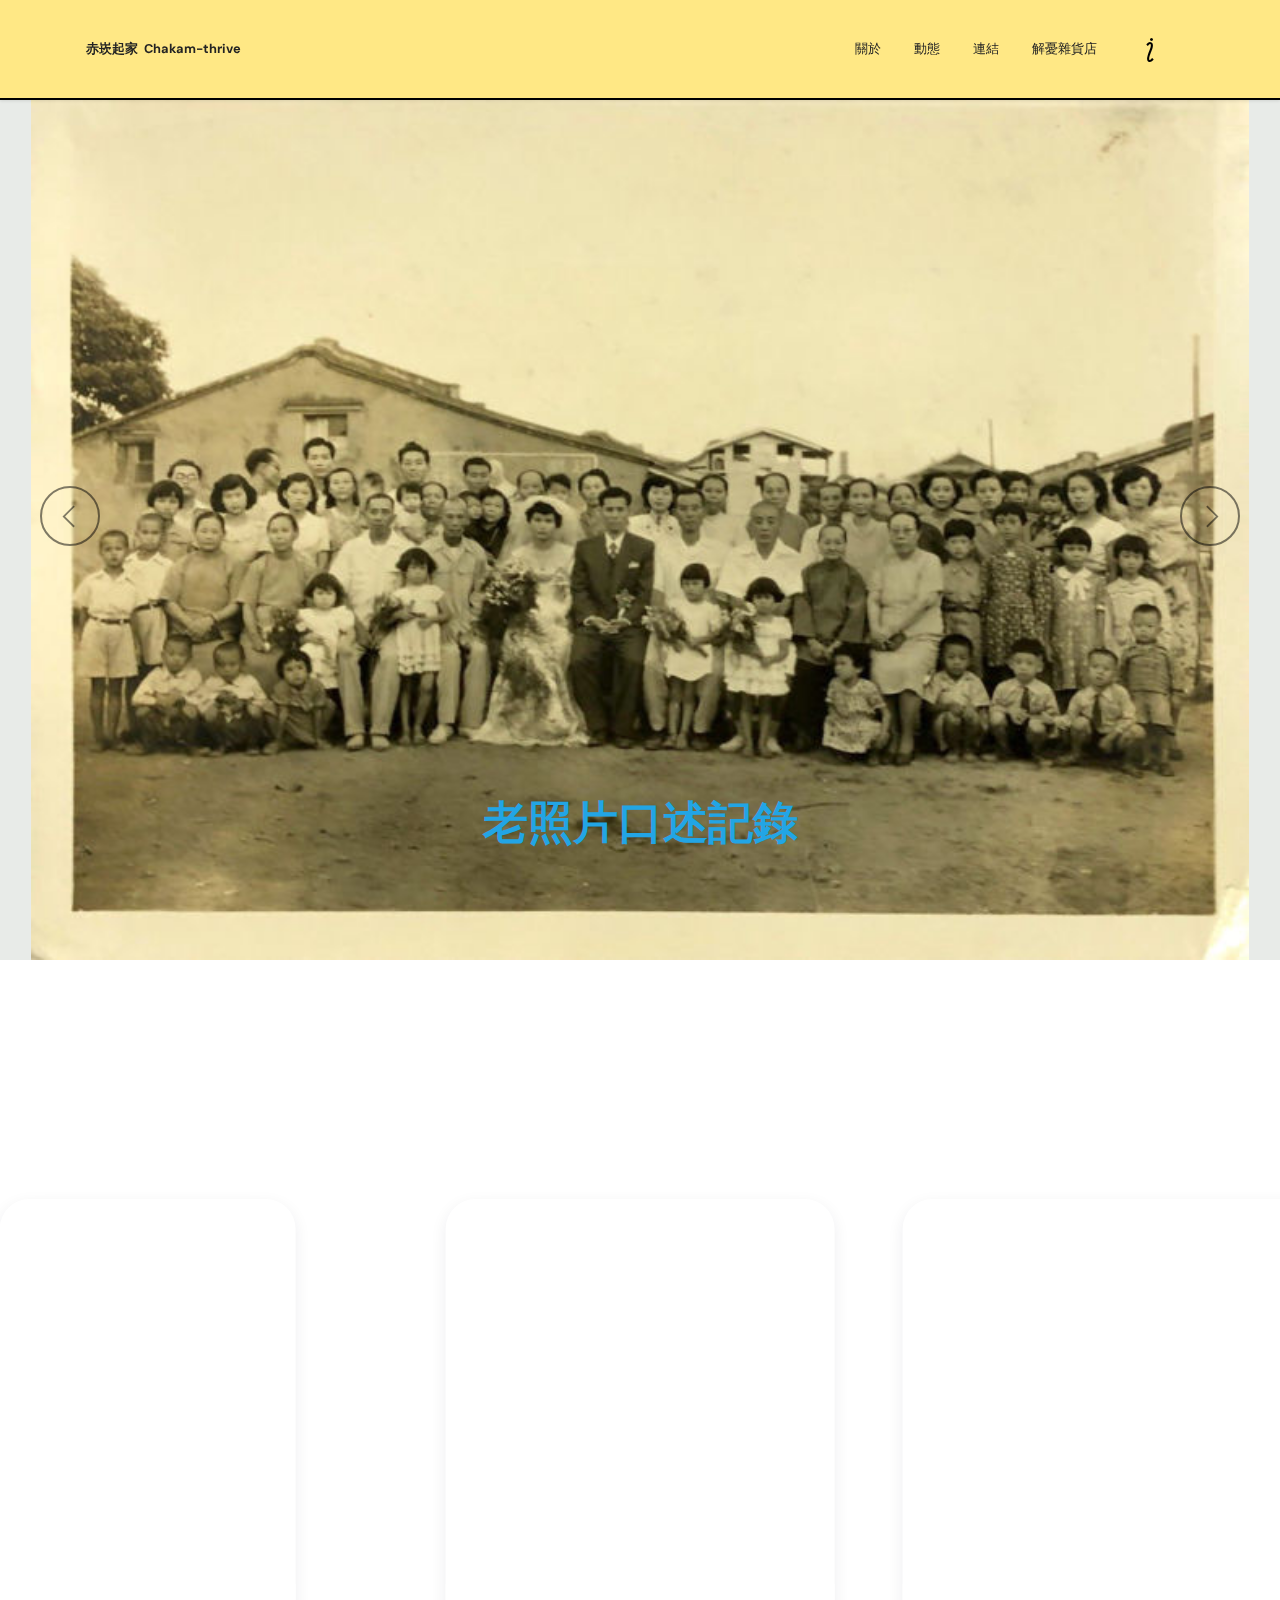
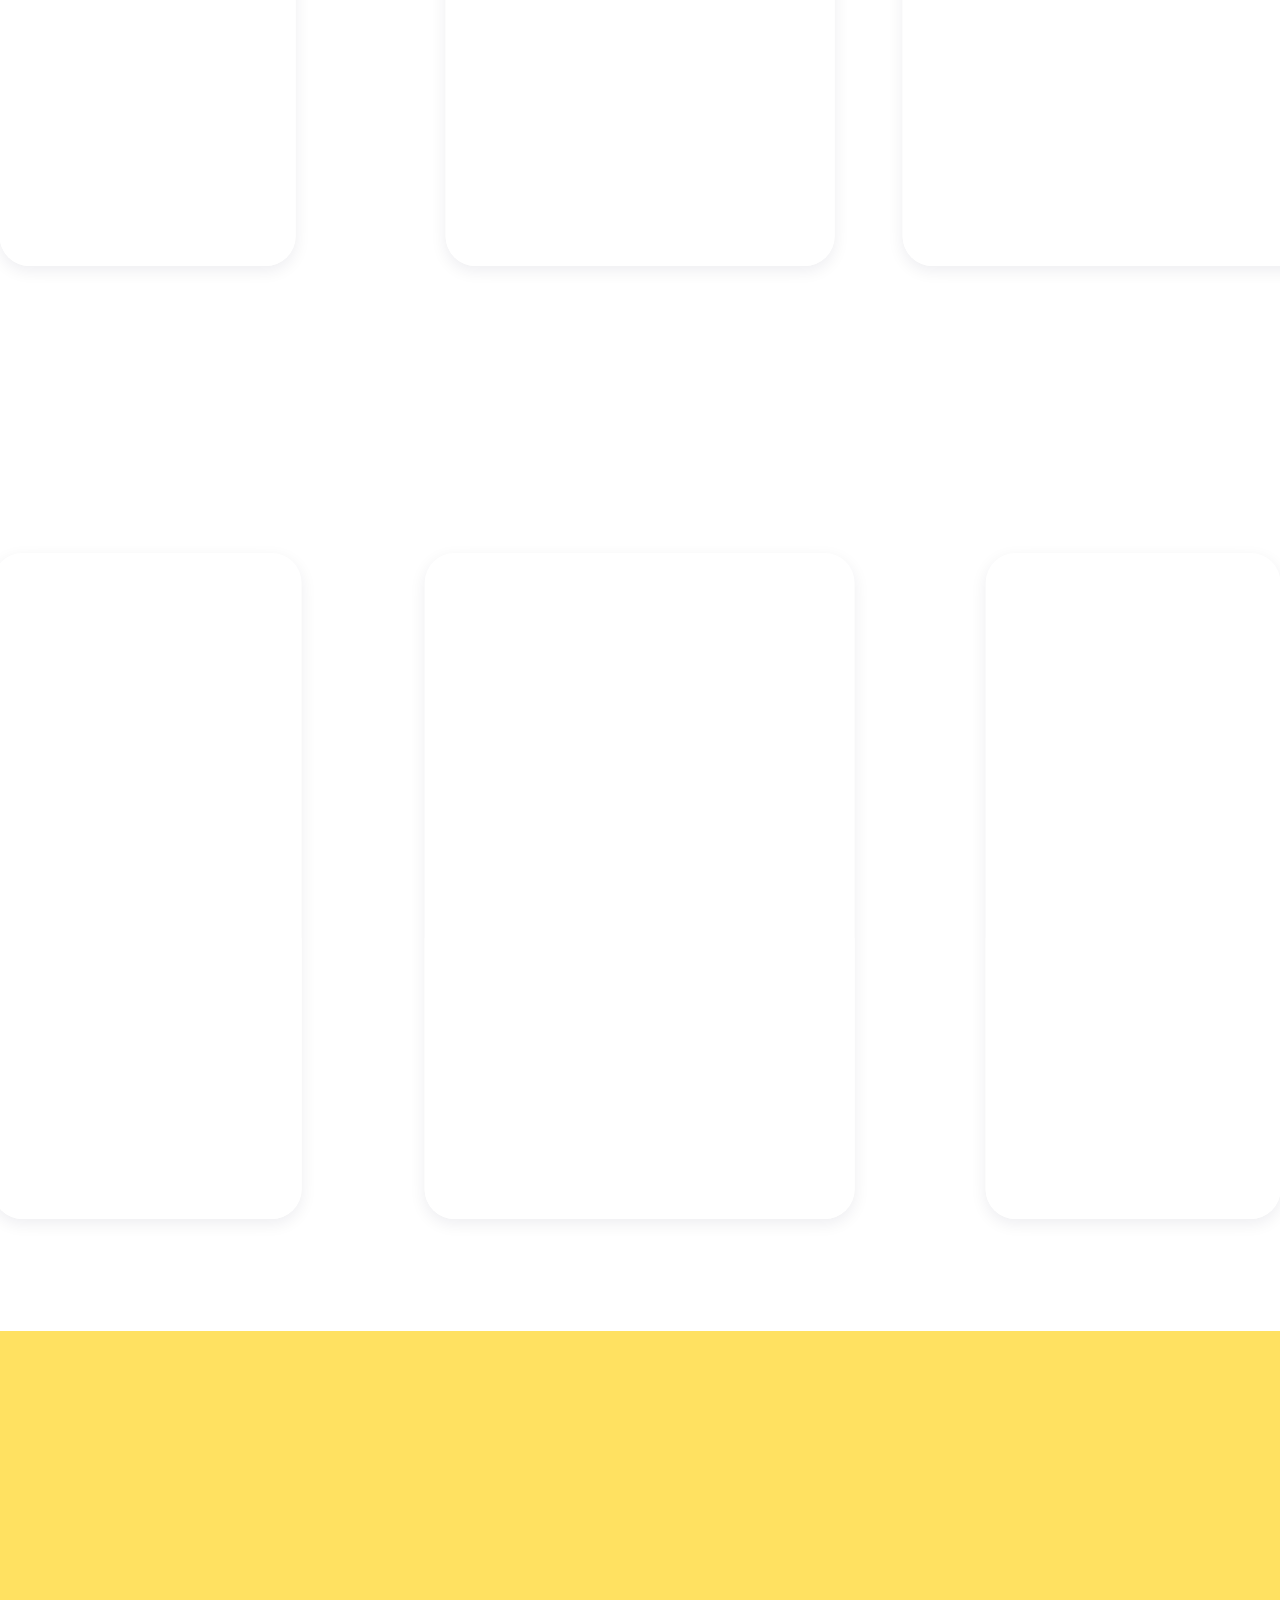
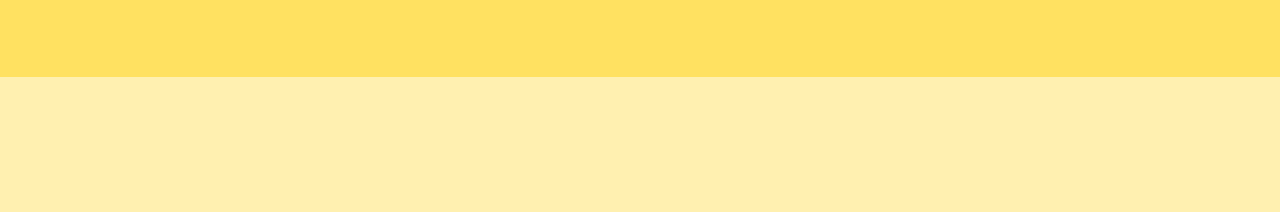
==== index.html @ 0e4a7185 "create github pages" ====
<!DOCTYPE html>
<html  >
<head>
  
  <meta charset="UTF-8">
  <meta http-equiv="X-UA-Compatible" content="IE=edge">
  
  <meta name="viewport" content="width=device-width, initial-scale=1, minimum-scale=1">
  <link rel="shortcut icon" href="assets/images/noun-old-house-3108223.svg" type="image/x-icon">
  <meta name="description" content="">
  
  
  <title>赤崁起家</title>
  <link rel="stylesheet" href="assets/web/assets/mobirise-icons2/mobirise2.css">
  <link rel="stylesheet" href="assets/bootstrap/css/bootstrap.min.css">
  <link rel="stylesheet" href="assets/bootstrap/css/bootstrap-grid.min.css">
  <link rel="stylesheet" href="assets/bootstrap/css/bootstrap-reboot.min.css">
  <link rel="stylesheet" href="assets/animatecss/animate.css">
  <link rel="stylesheet" href="assets/dropdown/css/style.css">
  <link rel="stylesheet" href="assets/socicon/css/styles.css">
  <link rel="stylesheet" href="assets/theme/css/style.css">
  <link rel="preload" href="https://fonts.googleapis.com/css?family=DM+Sans:400,400i,500,500i,700,700i&display=swap" as="style" onload="this.onload=null;this.rel='stylesheet'">
  <noscript><link rel="stylesheet" href="https://fonts.googleapis.com/css?family=DM+Sans:400,400i,500,500i,700,700i&display=swap"></noscript>
  <link rel="preload" as="style" href="assets/mobirise/css/mbr-additional.css"><link rel="stylesheet" href="assets/mobirise/css/mbr-additional.css" type="text/css">
  
  
  
  

</head>
<body>
  
  <section data-bs-version="5.1" class="menu menu1 cid-sLNDtG42fq" once="menu" id="menu01-1">
    
    <nav class="navbar navbar-dropdown navbar-fixed-top navbar-expand-lg">
        <div class="container">
            <div class="navbar-brand">
                
                <span class="navbar-caption-wrap"><a class="navbar-caption text-black display-4" href="#">赤崁起家&nbsp; Chakam-thrive</a></span>
            </div>
            <button class="navbar-toggler" type="button" data-toggle="collapse" data-bs-toggle="collapse" data-target="#navbarSupportedContent" data-bs-target="#navbarSupportedContent" aria-controls="navbarNavAltMarkup" aria-expanded="false" aria-label="Toggle navigation">
                <div class="hamburger">
                    <span></span>
                    <span></span>
                    <span></span>
                    <span></span>
                </div>
            </button>
            <div class="collapse navbar-collapse" id="navbarSupportedContent">
                <ul class="navbar-nav nav-dropdown nav-right" data-app-modern-menu="true"><li class="nav-item"><a class="nav-link link text-black show display-4" href="#" data-bs-toggle="dropdown" data-bs-auto-close="outside" aria-expanded="false">關於</a></li>
                    <li class="nav-item"><a class="nav-link link text-black show text-primary display-4" href="index.html#slider1-1q" data-bs-auto-close="outside" aria-expanded="false">動態</a>
                    </li>
                    
                    <li class="nav-item"><a class="nav-link link text-black display-4" href="#">連結</a>
                    </li><li class="nav-item"><a class="nav-link link text-black display-4" href="#">解憂雜貨店</a></li></ul>
                <div class="icons-menu">
                    <a class="iconfont-wrapper" href="index.html#bottom">
                        <span class="p-2 mbr-iconfont mobi-mbri-italic mobi-mbri"></span>
                    </a>
                    
                    
                    
                </div>
                
            </div>
        </div>
    </nav>
</section>

<section data-bs-version="5.1" class="slider1 cid-sVlZi1WHoL mbr-fullscreen" id="slider1-1i">
    
    <div class="carousel slide carousel-fade" id="sVmudXl2ME" data-interval="10000" data-bs-interval="10000">
        <ol class="carousel-indicators">
            <li data-slide-to="0" data-bs-slide-to="0" class="active" data-target="#sVmudXl2ME" data-bs-target="#sVmudXl2ME"></li>
            <li data-slide-to="1" data-bs-slide-to="1" data-target="#sVmudXl2ME" data-bs-target="#sVmudXl2ME"></li>
            <li data-slide-to="2" data-bs-slide-to="2" data-target="#sVmudXl2ME" data-bs-target="#sVmudXl2ME"></li>
        </ol>
        <div class="carousel-inner">
            <div class="carousel-item slider-image item active">
                <div class="item-wrapper">
                    <img class="d-block w-100" src="assets/images/e-19-750x554.jpg">
                    
                    <div class="carousel-caption">
                        <h5 class="mbr-section-subtitle mbr-fonts-style display-5"><strong>老照片口述記錄</strong></h5>
                        <p class="mbr-section-text mbr-fonts-style display-4">豐盛的老照片，記錄家族的故事</p>
                    </div>
                </div>
            </div>
            
            <div class="carousel-item slider-image item">
                <div class="item-wrapper">
                    <img class="d-block w-100" src="assets/images/s-80658436-751x499.jpg" data-slide-to="1" data-bs-slide-to="1">
                    
                    <div class="carousel-caption">
                        <h5 class="mbr-section-subtitle mbr-fonts-style display-5">
                            <strong>牆的時空漫遊</strong>
                        </h5>
                        <p class="mbr-section-text mbr-fonts-style display-4">復古、復舊的靈魂在六、七〇年代的時空背景啟動...</p>
                    </div>
                </div>
            </div><div class="carousel-item slider-image item">
                <div class="item-wrapper">
                    <img class="d-block w-100" src="assets/images/271545495-326596469472204-6112932848762254755-n-750x750.jpeg" data-slide-to="2" data-bs-slide-to="2">
                    
                    <div class="carousel-caption">
                        <h5 class="mbr-section-subtitle mbr-fonts-style display-5"><strong>島入冰店</strong></h5>
                        <p class="mbr-section-text mbr-fonts-style display-4">赤崁樓前身為荷蘭人建造的普羅民遮城，此款冰品選用荷蘭人引進台灣的水果物種：蕃茄、芭樂、金桔，加上自製梅子蒟蒻及蜜餞，集結成一道酸甜清爽，消暑開胃的聖品！</p>
                    </div>
                </div>
            </div>
        </div>
        <a class="carousel-control carousel-control-prev" role="button" data-slide="prev" data-bs-slide="prev" href="#sVmudXl2ME">
            <span class="mobi-mbri mobi-mbri-arrow-prev" aria-hidden="true"></span>
            <span class="sr-only visually-hidden">Previous</span>
        </a>
        <a class="carousel-control carousel-control-next" role="button" data-slide="next" data-bs-slide="next" href="#sVmudXl2ME">
            <span class="mobi-mbri mobi-mbri-arrow-next" aria-hidden="true"></span>
            <span class="sr-only visually-hidden">Next</span>
        </a>
    </div>
</section>

<section data-bs-version="5.1" class="slider1 mbr-embla cid-sVmeALwZzR" id="slider1-1q">
    

    

    <div class="container-fluid">
        <div class="row title-block">
            <div class="col-12">
                <h4 class="mbr-section-title mbr-fonts-style display-7"><strong>貨櫃屋展覽</strong></h4>
                <h3 class="mbr-section-subtitle mbr-fonts-style display-4">包含[現正展覽]與[已結束]之內容</h3>
            </div>
        </div>
        <div class="embla" data-skip-snaps="true" data-align="center" data-contain-scroll="trimSnaps" data-loop="true" data-auto-play-interval="5" data-draggable="true">
            <div class="embla__viewport container-fluid">
                <div class="embla__container">
                    <div class="embla__slide slider-image item features-image active" style="margin-left: 1rem; margin-right: 1rem;">
                        <div class="slide-content">
                            <div class="shadow item-wrapper">
                                <div class="wrap-img item-img">
                                    <img src="assets/images/-1-806x1096.jpeg" class="inner" alt="" data-slide-to="4" data-bs-slide-to="4">
                                </div>
                                <div class="card-wrapper">
                                    <h5 class="date mbr-fonts-style display-4">8/30, 2019 ~ 2/28,2021[已結束]</h5>
                                    <h5 class="card-title mbr-fonts-style display-7">
                                        <strong>赤崁署光計畫文件展</strong></h5>
                                    <h5 class="card-text mbr-fonts-style display-4">文化部「歷史在造現場」規劃研究文件<br></h5>
                                    <div class="row link-row justify-content-between">
                                        <div class="col-auto">
                                            <h5 class="link-title mbr-fonts-style display-4">
                                                <a href="index.html" class="text-black"><strong>Read More</strong></a></h5>
                                        </div>
                                        <div class="col-auto">
                                            <h4 class="button-color mbr-fonts-style display-4">
                                                規劃設計文件展</h4>
                                        </div>
                                    </div>
                                </div>
                            </div>
                        </div>
                    </div><div class="embla__slide slider-image item features-image" style="margin-left: 1rem; margin-right: 1rem;">
                        <div class="slide-content">
                            <div class="shadow item-wrapper">
                                <div class="wrap-img item-img">
                                    <img src="assets/images/-2021-09-01-11.23.54-803x481.png" class="inner" alt="" data-slide-to="0" data-bs-slide-to="0">
                                </div>
                                <div class="card-wrapper">
                                    <h5 class="date mbr-fonts-style display-4">8/30, 2019 ~ [展覽中]</h5>
                                    <h5 class="card-title mbr-fonts-style display-7">
                                        <strong>赤崁東街時光串流藝術計畫</strong></h5>
                                    <h5 class="card-text mbr-fonts-style display-4">
                                        成功國小的學童們如何在施工期間仍然保持與街區互動的活力</h5>
                                    <div class="row link-row justify-content-between">
                                        <div class="col-auto">
                                            <h5 class="link-title mbr-fonts-style display-4">
                                                <a href="index.html" class="text-black"><strong>Read More</strong></a></h5>
                                        </div>
                                        <div class="col-auto">
                                            <h4 class="button-color mbr-fonts-style display-4">藝術浸入街區裝置展</h4>
                                        </div>
                                    </div>
                                </div>
                            </div>
                        </div>
                    </div><div class="embla__slide slider-image item features-image" style="margin-left: 1rem; margin-right: 1rem;">
                        <div class="slide-content">
                            <div class="shadow item-wrapper">
                                <div class="wrap-img item-img">
                                    <img src="assets/images/1641787374628-860x1016.jpg" class="inner" alt="" data-slide-to="1" data-bs-slide-to="1">
                                </div>
                                <div class="card-wrapper">
                                    <h5 class="date mbr-fonts-style display-4">&nbsp;1/02 ~ 2/20, 2022[展覽中]</h5>
                                    <h5 class="card-title mbr-fonts-style display-7">
                                        <strong>城市走畫-黃鈿凱府城速寫個展</strong></h5>
                                    <h5 class="card-text mbr-fonts-style display-4">
                                        從靜物桌到速寫生活場記的歷程</h5>
                                    <div class="row link-row justify-content-between">
                                        <div class="col-auto">
                                            <h5 class="link-title mbr-fonts-style display-4">
                                                <a href="index.html" class="text-black"><strong>Read More</strong></a></h5>
                                        </div>
                                        <div class="col-auto">
                                            <h4 class="button-color mbr-fonts-style display-4">創作展</h4>
                                        </div>
                                    </div>
                                </div>
                            </div>
                        </div>
                    </div>
                    <div class="embla__slide slider-image item features-image" style="margin-left: 1rem; margin-right: 1rem;">
                        <div class="slide-content">
                            <div class="shadow item-wrapper">
                                <div class="wrap-img item-img">
                                    <img src="assets/images/-2022-01-22-7.09.51-569x871.png" class="inner" alt="" data-slide-to="2" data-bs-slide-to="2">
                                </div>
                                <div class="card-wrapper">
                                    <h5 class="date mbr-fonts-style display-4">&nbsp;3/02 ~ 12/20, 2021[已結束]</h5>
                                    <h5 class="card-title mbr-fonts-style display-7">
                                        <strong>赤崁原野荷蘭城研究展</strong></h5>
                                    <h5 class="card-text mbr-fonts-style display-4">從普羅民遮城堡研究</h5>
                                    <div class="row link-row justify-content-between">
                                        <div class="col-auto">
                                            <h5 class="link-title mbr-fonts-style display-4">
                                                <a href="index.html" class="text-black"><strong>Read More</strong></a></h5>
                                        </div>
                                        <div class="col-auto">
                                            <h4 class="button-color mbr-fonts-style display-4">
                                                研究展</h4>
                                        </div>
                                    </div>
                                </div>
                            </div>
                        </div>
                    </div>
                    
                    
                </div>
            </div>
            <button class="embla__button embla__button--prev">
                <span class="mobi-mbri mobi-mbri-arrow-prev mbr-iconfont" aria-hidden="true"></span>
                <span class="sr-only visually-hidden visually-hidden">Previous</span>
            </button>
            <button class="embla__button embla__button--next">
                <span class="mobi-mbri mobi-mbri-arrow-next mbr-iconfont" aria-hidden="true"></span>
                <span class="sr-only visually-hidden visually-hidden">Next</span>
            </button>
        </div>
    </div>
</section>

<section data-bs-version="5.1" class="slider1 mbr-embla cid-sVlYWce2ei" id="slider1-1h">
    

    

    <div class="container-fluid">
        <div class="row title-block">
            <div class="col-12">
                <h4 class="mbr-section-title mbr-fonts-style display-7"><strong>即將登場</strong></h4>
                <h3 class="mbr-section-subtitle mbr-fonts-style display-4">未來活動確定計畫中</h3>
            </div>
        </div>
        <div class="embla" data-skip-snaps="true" data-align="center" data-contain-scroll="trimSnaps" data-loop="true" data-auto-play-interval="5" data-draggable="true">
            <div class="embla__viewport container-fluid">
                <div class="embla__container">
                    <div class="embla__slide slider-image item features-image active" style="margin-left: 1rem; margin-right: 1rem;">
                        <div class="slide-content">
                            <div class="shadow item-wrapper">
                                <div class="wrap-img item-img">
                                    <img src="assets/images/-3-1174x1674.png" class="inner" alt="" data-slide-to="0" data-bs-slide-to="0">
                                </div>
                                <div class="card-wrapper">
                                    <h5 class="date mbr-fonts-style display-4">&nbsp;即將登場01-2/27 ~ 4/10, 2022</h5>
                                    <h5 class="card-title mbr-fonts-style display-7">
                                        <strong>多情人物與多肉植物-肖像與植物展</strong></h5>
                                    <h5 class="card-text mbr-fonts-style display-4">來一張植物們與自己主人們的合影</h5>
                                    <div class="row link-row justify-content-between">
                                        <div class="col-auto">
                                            <h5 class="link-title mbr-fonts-style display-4">
                                                <a href="index.html" class="text-black"><strong>Read More</strong></a></h5>
                                        </div>
                                        <div class="col-auto">
                                            <h4 class="button-color mbr-fonts-style display-4">創作展</h4>
                                        </div>
                                    </div>
                                </div>
                            </div>
                        </div>
                    </div>
                    <div class="embla__slide slider-image item features-image" style="margin-left: 1rem; margin-right: 1rem;">
                        <div class="slide-content">
                            <div class="shadow item-wrapper">
                                <div class="wrap-img item-img">
                                    <img src="assets/images/-4-868x1184.jpeg" class="inner" alt="" data-slide-to="1" data-bs-slide-to="1">
                                </div>
                                <div class="card-wrapper">
                                    <h5 class="date mbr-fonts-style display-4">即將登場02-2022/2/27-28</h5>
                                    <h5 class="card-title mbr-fonts-style display-7">
                                        <strong>辦家家酒市集</strong></h5>
                                    <h5 class="card-text mbr-fonts-style display-4">對！我們就是要自嗨</h5>
                                    <div class="row link-row justify-content-between">
                                        <div class="col-auto">
                                            <h5 class="link-title mbr-fonts-style display-4">
                                                <a href="index.html" class="text-black"><strong>Read More</strong></a></h5>
                                        </div>
                                        <div class="col-auto">
                                            <h4 class="button-color mbr-fonts-style display-4">街區活動</h4>
                                        </div>
                                    </div>
                                </div>
                            </div>
                        </div>
                    </div><div class="embla__slide slider-image item features-image" style="margin-left: 1rem; margin-right: 1rem;">
                        <div class="slide-content">
                            <div class="shadow item-wrapper">
                                <div class="wrap-img item-img">
                                    <img src="assets/images/d2891323-600x433.jpg" class="inner" alt="" data-slide-to="2" data-bs-slide-to="2">
                                </div>
                                <div class="card-wrapper">
                                    <h5 class="date mbr-fonts-style display-4">即將登場03-2022/4</h5>
                                    <h5 class="card-title mbr-fonts-style display-7">
                                        <strong>普羅明遮城研究文件展</strong></h5>
                                    <h5 class="card-text mbr-fonts-style display-4">
                                        台灣見城四百年前世今生</h5>
                                    <div class="row link-row justify-content-between">
                                        <div class="col-auto">
                                            <h5 class="link-title mbr-fonts-style display-4">
                                                <a href="index.html" class="text-black"><strong>Read More</strong></a></h5>
                                        </div>
                                        <div class="col-auto">
                                            <h4 class="button-color mbr-fonts-style display-4">
                                                研究展</h4>
                                        </div>
                                    </div>
                                </div>
                            </div>
                        </div>
                    </div><div class="embla__slide slider-image item features-image" style="margin-left: 1rem; margin-right: 1rem;">
                        <div class="slide-content">
                            <div class="shadow item-wrapper">
                                <div class="wrap-img item-img">
                                    <img src="assets/images/020-704x992.jpg" class="inner" alt="" data-slide-to="3" data-bs-slide-to="3">
                                </div>
                                <div class="card-wrapper">
                                    <h5 class="date mbr-fonts-style display-4">即將登場05-2022/4</h5>
                                    <h5 class="card-title mbr-fonts-style display-7">
                                        <strong>放大老照燈光片</strong></h5>
                                    <h5 class="card-text mbr-fonts-style display-4">爺爺講古，邊說邊看</h5>
                                    <div class="row link-row justify-content-between">
                                        <div class="col-auto">
                                            <h5 class="link-title mbr-fonts-style display-4">
                                                <a href="index.html" class="text-black"><strong>Read More</strong></a></h5>
                                        </div>
                                        <div class="col-auto">
                                            <h4 class="button-color mbr-fonts-style display-4">街區互動、影像展</h4>
                                        </div>
                                    </div>
                                </div>
                            </div>
                        </div>
                    </div>
                    
                    
                </div>
            </div>
            <button class="embla__button embla__button--prev">
                <span class="mobi-mbri mobi-mbri-arrow-prev mbr-iconfont" aria-hidden="true"></span>
                <span class="sr-only visually-hidden visually-hidden">Previous</span>
            </button>
            <button class="embla__button embla__button--next">
                <span class="mobi-mbri mobi-mbri-arrow-next mbr-iconfont" aria-hidden="true"></span>
                <span class="sr-only visually-hidden visually-hidden">Next</span>
            </button>
        </div>
    </div>
</section>

<section data-bs-version="5.1" class="footer3 cid-sVmu5NhkqV" once="footers" id="footer03-20">
    
    
    <div class="container">
        <div class="row mbr-white">
            <div class="col-6 col-md-4 col-lg-3">
                <div class="media-wrap d-flex">
                    
                    <p class="title mb-0 mbr-fonts-style align-center display-7">聯絡我們<br></p>
                </div>
            </div>
            <div class="col-12 col-md-4 col-lg-2">
                <p class="mbr-text mbr-fonts-style mb-4 display-4"><strong>執行企業</strong><br><a href="http://www.cmse.com.tw/index.html" class="text-black" target="_blank">誠美社會企業</a><br>CHEN MEI Arts&amp;Culture&nbsp;<br>Social Enterprise<strong><br><a href="https://www.instagram.com/provintiatime/" class="text-black" target="_blank"><b>IG</b></a>、<a href="https://www.facebook.com/cmsetica" class="text-black" target="_blank">fb</a><br><br></strong></p>
            </div>
            <div class="col-12 col-md-4 col-lg-2">
                <p class="mbr-text mbr-fonts-style mb-4 display-4"><strong>贊助企業<br></strong><a href="http://www.chenmeigroup.com/" class="text-black text-primary" target="_blank">誠美開發團隊 CHENMEI&nbsp;</a><strong><br></strong></p>
            </div>
            <div class="col-12 col-md-12 col-lg-5">
                <h5 class="mbr-section-subtitle mbr-fonts-style mb-2 display-4">700台南市中西區赤崁東街15號巷2號-貨櫃屋</h5>
                <p class="mbr-text2 mbr-fonts-style mb-4 display-4">
                    tica@cmsetica.com<br>Tel：+886 9 27540858<br></p>
            </div>
        </div>
    </div>
</section>

<section data-bs-version="5.1" class="footer2 cid-sVmqBElGZo" id="footer2-1u">

    

    <div class="container">
        <div class="row align-items-center">
            <div class="col-12 col-lg-12">
                <p class="mbr-text mbr-fonts-style display-4">
                    © Copyright 2022 CMSE All Rights Reserved
                </p>
            </div>

        </div>
    </div>
</section>


<script src="assets/bootstrap/js/bootstrap.bundle.min.js"></script>
  <script src="assets/smoothscroll/smooth-scroll.js"></script>
  <script src="assets/ytplayer/index.js"></script>
  <script src="assets/dropdown/js/navbar-dropdown.js"></script>
  <script src="assets/embla/embla.min.js"></script>
  <script src="assets/embla/script.js"></script>
  <script src="assets/theme/js/script.js"></script>
  
  
  
 <div id="scrollToTop" class="scrollToTop mbr-arrow-up"><a style="text-align: center;"><i class="mbr-arrow-up-icon mbr-arrow-up-icon-cm cm-icon cm-icon-smallarrow-up"></i></a></div>
    <input name="animation" type="hidden">
  
</body>
</html>
---- assets/web/assets/mobirise-icons2/mobirise2.css ----
@font-face {
  font-family: 'Moririse2';
  font-display: swap;
  src:  url('mobirise2.eot?f2bix4');
  src:  url('mobirise2.eot?f2bix4#iefix') format('embedded-opentype'),
    url('mobirise2.ttf?f2bix4') format('truetype'),
    url('mobirise2.woff?f2bix4') format('woff'),
    url('mobirise2.svg?f2bix4#mobirise2') format('svg');
  font-weight: normal;
  font-style: normal;
}

[class^="mobi-"], [class*=" mobi-"] {
  /* use !important to prevent issues with browser extensions that change fonts */
  font-family: 'Moririse2' !important;
  speak: none;
  font-style: normal;
  font-weight: normal;
  font-variant: normal;
  text-transform: none;
  line-height: 1;

  /* Better Font Rendering =========== */
  -webkit-font-smoothing: antialiased;
  -moz-osx-font-smoothing: grayscale;
}

.mobi-mbri-add-submenu:before {
  content: "\e900";
}
.mobi-mbri-alert:before {
  content: "\e901";
}
.mobi-mbri-align-center:before {
  content: "\e902";
}
.mobi-mbri-align-justify:before {
  content: "\e903";
}
.mobi-mbri-align-left:before {
  content: "\e904";
}
.mobi-mbri-align-right:before {
  content: "\e905";
}
.mobi-mbri-android:before {
  content: "\e906";
}
.mobi-mbri-apple:before {
  content: "\e907";
}
.mobi-mbri-arrow-down:before {
  content: "\e908";
}
.mobi-mbri-arrow-next:before {
  content: "\e909";
}
.mobi-mbri-arrow-prev:before {
  content: "\e90a";
}
.mobi-mbri-arrow-up:before {
  content: "\e90b";
}
.mobi-mbri-bold:before {
  content: "\e90c";
}
.mobi-mbri-bookmark:before {
  content: "\e90d";
}
.mobi-mbri-bootstrap:before {
  content: "\e90e";
}
.mobi-mbri-briefcase:before {
  content: "\e90f";
}
.mobi-mbri-browse:before {
  content: "\e910";
}
.mobi-mbri-bulleted-list:before {
  content: "\e911";
}
.mobi-mbri-calendar:before {
  content: "\e912";
}
.mobi-mbri-camera:before {
  content: "\e913";
}
.mobi-mbri-cart-add:before {
  content: "\e914";
}
.mobi-mbri-cart-full:before {
  content: "\e915";
}
.mobi-mbri-cash:before {
  content: "\e916";
}
.mobi-mbri-change-style:before {
  content: "\e917";
}
.mobi-mbri-chat:before {
  content: "\e918";
}
.mobi-mbri-clock:before {
  content: "\e919";
}
.mobi-mbri-close:before {
  content: "\e91a";
}
.mobi-mbri-cloud:before {
  content: "\e91b";
}
.mobi-mbri-code:before {
  content: "\e91c";
}
.mobi-mbri-contact-form:before {
  content: "\e91d";
}
.mobi-mbri-credit-card:before {
  content: "\e91e";
}
.mobi-mbri-cursor-click:before {
  content: "\e91f";
}
.mobi-mbri-cust-feedback:before {
  content: "\e920";
}
.mobi-mbri-database:before {
  content: "\e921";
}
.mobi-mbri-delivery:before {
  content: "\e922";
}
.mobi-mbri-desktop:before {
  content: "\e923";
}
.mobi-mbri-devices:before {
  content: "\e924";
}
.mobi-mbri-down:before {
  content: "\e925";
}
.mobi-mbri-download-2:before {
  content: "\e926";
}
.mobi-mbri-download:before {
  content: "\e927";
}
.mobi-mbri-drag-n-drop-2:before {
  content: "\e928";
}
.mobi-mbri-drag-n-drop:before {
  content: "\e929";
}
.mobi-mbri-edit-2:before {
  content: "\e92a";
}
.mobi-mbri-edit:before {
  content: "\e92b";
}
.mobi-mbri-error:before {
  content: "\e92c";
}
.mobi-mbri-extension:before {
  content: "\e92d";
}
.mobi-mbri-features:before {
  content: "\e92e";
}
.mobi-mbri-file:before {
  content: "\e92f";
}
.mobi-mbri-flag:before {
  content: "\e930";
}
.mobi-mbri-folder:before {
  content: "\e931";
}
.mobi-mbri-gift:before {
  content: "\e932";
}
.mobi-mbri-github:before {
  content: "\e933";
}
.mobi-mbri-globe-2:before {
  content: "\e934";
}
.mobi-mbri-globe:before {
  content: "\e935";
}
.mobi-mbri-growing-chart:before {
  content: "\e936";
}
.mobi-mbri-hearth:before {
  content: "\e937";
}
.mobi-mbri-help:before {
  content: "\e938";
}
.mobi-mbri-home:before {
  content: "\e939";
}
.mobi-mbri-hot-cup:before {
  content: "\e93a";
}
.mobi-mbri-idea:before {
  content: "\e93b";
}
.mobi-mbri-image-gallery:before {
  content: "\e93c";
}
.mobi-mbri-image-slider:before {
  content: "\e93d";
}
.mobi-mbri-info:before {
  content: "\e93e";
}
.mobi-mbri-italic:before {
  content: "\e93f";
}
.mobi-mbri-key:before {
  content: "\e940";
}
.mobi-mbri-laptop:before {
  content: "\e941";
}
.mobi-mbri-layers:before {
  content: "\e942";
}
.mobi-mbri-left-right:before {
  content: "\e943";
}
.mobi-mbri-left:before {
  content: "\e944";
}
.mobi-mbri-letter:before {
  content: "\e945";
}
.mobi-mbri-like:before {
  content: "\e946";
}
.mobi-mbri-link:before {
  content: "\e947";
}
.mobi-mbri-lock:before {
  content: "\e948";
}
.mobi-mbri-login:before {
  content: "\e949";
}
.mobi-mbri-logout:before {
  content: "\e94a";
}
.mobi-mbri-magic-stick:before {
  content: "\e94b";
}
.mobi-mbri-map-pin:before {
  content: "\e94c";
}
.mobi-mbri-menu:before {
  content: "\e94d";
}
.mobi-mbri-mobile-2:before {
  content: "\e94e";
}
.mobi-mbri-mobile-horizontal:before {
  content: "\e94f";
}
.mobi-mbri-mobile:before {
  content: "\e950";
}
.mobi-mbri-mobirise:before {
  content: "\e951";
}
.mobi-mbri-more-horizontal:before {
  content: "\e952";
}
.mobi-mbri-more-vertical:before {
  content: "\e953";
}
.mobi-mbri-music:before {
  content: "\e954";
}
.mobi-mbri-new-file:before {
  content: "\e955";
}
.mobi-mbri-numbered-list:before {
  content: "\e956";
}
.mobi-mbri-opened-folder:before {
  content: "\e957";
}
.mobi-mbri-pages:before {
  content: "\e958";
}
.mobi-mbri-paper-plane:before {
  content: "\e959";
}
.mobi-mbri-paperclip:before {
  content: "\e95a";
}
.mobi-mbri-phone:before {
  content: "\e95b";
}
.mobi-mbri-photo:before {
  content: "\e95c";
}
.mobi-mbri-photos:before {
  content: "\e95d";
}
.mobi-mbri-pin:before {
  content: "\e95e";
}
.mobi-mbri-play:before {
  content: "\e95f";
}
.mobi-mbri-plus:before {
  content: "\e960";
}
.mobi-mbri-preview:before {
  content: "\e961";
}
.mobi-mbri-print:before {
  content: "\e962";
}
.mobi-mbri-protect:before {
  content: "\e963";
}
.mobi-mbri-question:before {
  content: "\e964";
}
.mobi-mbri-quote-left:before {
  content: "\e965";
}
.mobi-mbri-quote-right:before {
  content: "\e966";
}
.mobi-mbri-redo:before {
  content: "\e967";
}
.mobi-mbri-refresh:before {
  content: "\e968";
}
.mobi-mbri-responsive-2:before {
  content: "\e969";
}
.mobi-mbri-responsive:before {
  content: "\e96a";
}
.mobi-mbri-right:before {
  content: "\e96b";
}
.mobi-mbri-rocket:before {
  content: "\e96c";
}
.mobi-mbri-sad-face:before {
  content: "\e96d";
}
.mobi-mbri-sale:before {
  content: "\e96e";
}
.mobi-mbri-save:before {
  content: "\e96f";
}
.mobi-mbri-search:before {
  content: "\e970";
}
.mobi-mbri-setting-2:before {
  content: "\e971";
}
.mobi-mbri-setting-3:before {
  content: "\e972";
}
.mobi-mbri-setting:before {
  content: "\e973";
}
.mobi-mbri-share:before {
  content: "\e974";
}
.mobi-mbri-shopping-bag:before {
  content: "\e975";
}
.mobi-mbri-shopping-basket:before {
  content: "\e976";
}
.mobi-mbri-shopping-cart:before {
  content: "\e977";
}
.mobi-mbri-sites:before {
  content: "\e978";
}
.mobi-mbri-smile-face:before {
  content: "\e979";
}
.mobi-mbri-speed:before {
  content: "\e97a";
}
.mobi-mbri-star:before {
  content: "\e97b";
}
.mobi-mbri-success:before {
  content: "\e97c";
}
.mobi-mbri-sun:before {
  content: "\e97d";
}
.mobi-mbri-sun2:before {
  content: "\e97e";
}
.mobi-mbri-tablet-vertical:before {
  content: "\e97f";
}
.mobi-mbri-tablet:before {
  content: "\e980";
}
.mobi-mbri-target:before {
  content: "\e981";
}
.mobi-mbri-timer:before {
  content: "\e982";
}
.mobi-mbri-to-ftp:before {
  content: "\e983";
}
.mobi-mbri-to-local-drive:before {
  content: "\e984";
}
.mobi-mbri-touch-swipe:before {
  content: "\e985";
}
.mobi-mbri-touch:before {
  content: "\e986";
}
.mobi-mbri-trash:before {
  content: "\e987";
}
.mobi-mbri-underline:before {
  content: "\e988";
}
.mobi-mbri-undo:before {
  content: "\e989";
}
.mobi-mbri-unlink:before {
  content: "\e98a";
}
.mobi-mbri-unlock:before {
  content: "\e98b";
}
.mobi-mbri-up-down:before {
  content: "\e98c";
}
.mobi-mbri-up:before {
  content: "\e98d";
}
.mobi-mbri-update:before {
  content: "\e98e";
}
.mobi-mbri-upload-2:before {
  content: "\e98f";
}
.mobi-mbri-upload:before {
  content: "\e990";
}
.mobi-mbri-user-2:before {
  content: "\e991";
}
.mobi-mbri-user:before {
  content: "\e992";
}
.mobi-mbri-users:before {
  content: "\e993";
}
.mobi-mbri-video-play:before {
  content: "\e994";
}
.mobi-mbri-video:before {
  content: "\e995";
}
.mobi-mbri-watch:before {
  content: "\e996";
}
.mobi-mbri-website-theme-2:before {
  content: "\e997";
}
.mobi-mbri-website-theme:before {
  content: "\e998";
}
.mobi-mbri-wifi:before {
  content: "\e999";
}
.mobi-mbri-windows:before {
  content: "\e99a";
}
.mobi-mbri-zoom-in:before {
  content: "\e99b";
}
.mobi-mbri-zoom-out:before {
  content: "\e99c";
}
---- assets/dropdown/css/style.css ----
.navbar-dropdown {
  left: 0;
  padding: 0;
  position: absolute;
  right: 0;
  top: 0;
  transition: all 0.45s ease;
  z-index: 1030;
  background: #282828; }
  .navbar-dropdown .navbar-logo {
    margin-right: 0.8rem;
    transition: margin 0.3s ease-in-out;
    vertical-align: middle; }
    .navbar-dropdown .navbar-logo img {
      height: 3.125rem;
      transition: all 0.3s ease-in-out; }
    .navbar-dropdown .navbar-logo.mbr-iconfont {
      font-size: 3.125rem;
      line-height: 3.125rem; }
  .navbar-dropdown .navbar-caption {
    font-weight: 700;
    white-space: normal;
    vertical-align: -4px;
    line-height: 3.125rem !important; }
    .navbar-dropdown .navbar-caption, .navbar-dropdown .navbar-caption:hover {
      color: inherit;
      text-decoration: none; }
  .navbar-dropdown .mbr-iconfont + .navbar-caption {
    vertical-align: -1px; }
  .navbar-dropdown.navbar-fixed-top {
    position: fixed; }
  .navbar-dropdown .navbar-brand span {
    vertical-align: -4px; }
  .navbar-dropdown.bg-color.transparent {
    background: none; }
  .navbar-dropdown.navbar-short .navbar-brand {
    padding: 0.625rem 0; }
    .navbar-dropdown.navbar-short .navbar-brand span {
      vertical-align: -1px; }
  .navbar-dropdown.navbar-short .navbar-caption {
    line-height: 2.375rem !important;
    vertical-align: -2px; }
  .navbar-dropdown.navbar-short .navbar-logo {
    margin-right: 0.5rem; }
    .navbar-dropdown.navbar-short .navbar-logo img {
      height: 2.375rem; }
    .navbar-dropdown.navbar-short .navbar-logo.mbr-iconfont {
      font-size: 2.375rem;
      line-height: 2.375rem; }
  .navbar-dropdown.navbar-short .mbr-table-cell {
    height: 3.625rem; }
  .navbar-dropdown .navbar-close {
    left: 0.6875rem;
    position: fixed;
    top: 0.75rem;
    z-index: 1000; }
  .navbar-dropdown .hamburger-icon {
    content: "";
    display: inline-block;
    vertical-align: middle;
    width: 16px;
    -webkit-box-shadow: 0 -6px 0 1px #282828,0 0 0 1px #282828,0 6px 0 1px #282828;
    -moz-box-shadow: 0 -6px 0 1px #282828,0 0 0 1px #282828,0 6px 0 1px #282828;
    box-shadow: 0 -6px 0 1px #282828,0 0 0 1px #282828,0 6px 0 1px #282828; }

.dropdown-menu .dropdown-toggle[data-toggle="dropdown-submenu"]::after {
  border-bottom: 0.35em solid transparent;
  border-left: 0.35em solid;
  border-right: 0;
  border-top: 0.35em solid transparent;
  margin-left: 0.3rem; }

.dropdown-menu .dropdown-item:focus {
  outline: 0; }

.nav-dropdown {
  font-size: 0.75rem;
  font-weight: 500;
  height: auto !important; }
  .nav-dropdown .nav-btn {
    padding-left: 1rem; }
  .nav-dropdown .link {
    margin: .667em 1.667em;
    font-weight: 500;
    padding: 0;
    transition: color .2s ease-in-out; }
    .nav-dropdown .link.dropdown-toggle {
      margin-right: 2.583em; }
      .nav-dropdown .link.dropdown-toggle::after {
        margin-left: .25rem;
        border-top: 0.35em solid;
        border-right: 0.35em solid transparent;
        border-left: 0.35em solid transparent;
        border-bottom: 0; }
      .nav-dropdown .link.dropdown-toggle[aria-expanded="true"] {
        margin: 0;
        padding: 0.667em 3.263em  0.667em 1.667em; }
  .nav-dropdown .link::after,
  .nav-dropdown .dropdown-item::after {
    color: inherit; }
  .nav-dropdown .btn {
    font-size: 0.75rem;
    font-weight: 700;
    letter-spacing: 0;
    margin-bottom: 0;
    padding-left: 1.25rem;
    padding-right: 1.25rem; }
  .nav-dropdown .dropdown-menu {
    border-radius: 0;
    border: 0;
    left: 0;
    margin: 0;
    padding-bottom: 1.25rem;
    padding-top: 1.25rem;
    position: relative; }
  .nav-dropdown .dropdown-submenu {
    margin-left: 0.125rem;
    top: 0; }
  .nav-dropdown .dropdown-item {
    font-weight: 500;
    line-height: 2;
    padding: 0.3846em 4.615em 0.3846em 1.5385em;
    position: relative;
    transition: color .2s ease-in-out, background-color .2s ease-in-out; }
    .nav-dropdown .dropdown-item::after {
      margin-top: -0.3077em;
      position: absolute;
      right: 1.1538em;
      top: 50%; }
    .nav-dropdown .dropdown-item:focus, .nav-dropdown .dropdown-item:hover {
      background: none; }

@media (max-width: 767px) {
  .nav-dropdown.navbar-toggleable-sm {
    bottom: 0;
    display: none;
    left: 0;
    overflow-x: hidden;
    position: fixed;
    top: 0;
    transform: translateX(-100%);
    -ms-transform: translateX(-100%);
    -webkit-transform: translateX(-100%);
    width: 18.75rem;
    z-index: 999; } }
.nav-dropdown.navbar-toggleable-xl {
  bottom: 0;
  display: none;
  left: 0;
  overflow-x: hidden;
  position: fixed;
  top: 0;
  transform: translateX(-100%);
  -ms-transform: translateX(-100%);
  -webkit-transform: translateX(-100%);
  width: 18.75rem;
  z-index: 999; }

.nav-dropdown-sm {
  display: block !important;
  overflow-x: hidden;
  overflow: auto;
  padding-top: 3.875rem; }
  .nav-dropdown-sm::after {
    content: "";
    display: block;
    height: 3rem;
    width: 100%; }
  .nav-dropdown-sm.collapse.in ~ .navbar-close {
    display: block !important; }
  .nav-dropdown-sm.collapsing, .nav-dropdown-sm.collapse.in {
    transform: translateX(0);
    -ms-transform: translateX(0);
    -webkit-transform: translateX(0);
    transition: all 0.25s ease-out;
    -webkit-transition: all 0.25s ease-out;
    background: #282828; }
  .nav-dropdown-sm.collapsing[aria-expanded="false"] {
    transform: translateX(-100%);
    -ms-transform: translateX(-100%);
    -webkit-transform: translateX(-100%); }
  .nav-dropdown-sm .nav-item {
    display: block;
    margin-left: 0 !important;
    padding-left: 0; }
  .nav-dropdown-sm .link,
  .nav-dropdown-sm .dropdown-item {
    border-top: 1px dotted rgba(255, 255, 255, 0.1);
    font-size: 0.8125rem;
    line-height: 1.6;
    margin: 0 !important;
    padding: 0.875rem 2.4rem 0.875rem 1.5625rem !important;
    position: relative;
    white-space: normal; }
    .nav-dropdown-sm .link:focus, .nav-dropdown-sm .link:hover,
    .nav-dropdown-sm .dropdown-item:focus,
    .nav-dropdown-sm .dropdown-item:hover {
      background: rgba(0, 0, 0, 0.2) !important;
      color: #c0a375; }
  .nav-dropdown-sm .nav-btn {
    position: relative;
    padding: 1.5625rem 1.5625rem 0 1.5625rem; }
    .nav-dropdown-sm .nav-btn::before {
      border-top: 1px dotted rgba(255, 255, 255, 0.1);
      content: "";
      left: 0;
      position: absolute;
      top: 0;
      width: 100%; }
    .nav-dropdown-sm .nav-btn + .nav-btn {
      padding-top: 0.625rem; }
      .nav-dropdown-sm .nav-btn + .nav-btn::before {
        display: none; }
  .nav-dropdown-sm .btn {
    padding: 0.625rem 0; }
  .nav-dropdown-sm .dropdown-toggle[data-toggle="dropdown-submenu"]::after {
    margin-left: .25rem;
    border-top: 0.35em solid;
    border-right: 0.35em solid transparent;
    border-left: 0.35em solid transparent;
    border-bottom: 0; }
  .nav-dropdown-sm .dropdown-toggle[data-toggle="dropdown-submenu"][aria-expanded="true"]::after {
    border-top: 0;
    border-right: 0.35em solid transparent;
    border-left: 0.35em solid transparent;
    border-bottom: 0.35em solid; }
  .nav-dropdown-sm .dropdown-menu {
    margin: 0;
    padding: 0;
    position: relative;
    top: 0;
    left: 0;
    width: 100%;
    border: 0;
    float: none;
    border-radius: 0;
    background: none; }
  .nav-dropdown-sm .dropdown-submenu {
    left: 100%;
    margin-left: 0.125rem;
    margin-top: -1.25rem;
    top: 0; }

.navbar-toggleable-sm .nav-dropdown .dropdown-menu {
  position: absolute; }

.navbar-toggleable-sm .nav-dropdown .dropdown-submenu {
  left: 100%;
  margin-left: 0.125rem;
  margin-top: -1.25rem;
  top: 0; }

.navbar-toggleable-sm.opened .nav-dropdown .dropdown-menu {
  position: relative; }

.navbar-toggleable-sm.opened .nav-dropdown .dropdown-submenu {
  left: 0;
  margin-left: 00rem;
  margin-top: 0rem;
  top: 0; }

.is-builder .nav-dropdown.collapsing {
  transition: none !important; }
---- assets/socicon/css/styles.css ----
@charset "UTF-8";

@font-face {
  font-family: 'Socicon';
  src:  url('../fonts/socicon.eot');
  src:  url('../fonts/socicon.eot?#iefix') format('embedded-opentype'),
    url('../fonts/socicon.woff2') format('woff2'),
    url('../fonts/socicon.ttf') format('truetype'),
    url('../fonts/socicon.woff') format('woff'),
    url('../fonts/socicon.svg#socicon') format('svg');
  font-weight: normal;
  font-style: normal;
  font-display: swap;
}

[data-icon]:before {
  font-family: "socicon" !important;
  content: attr(data-icon);
  font-style: normal !important;
  font-weight: normal !important;
  font-variant: normal !important;
  text-transform: none !important;
  speak: none;
  line-height: 1;
  -webkit-font-smoothing: antialiased;
  -moz-osx-font-smoothing: grayscale;
}

[class^="socicon-"], [class*=" socicon-"] {
  /* use !important to prevent issues with browser extensions that change fonts */
  font-family: 'Socicon' !important;
  speak: none;
  font-style: normal;
  font-weight: normal;
  font-variant: normal;
  text-transform: none;
  line-height: 1;

  /* Better Font Rendering =========== */
  -webkit-font-smoothing: antialiased;
  -moz-osx-font-smoothing: grayscale;
}

.socicon-eitaa:before {
  content: "\e97c";
}
.socicon-soroush:before {
  content: "\e97d";
}
.socicon-bale:before {
  content: "\e97e";
}
.socicon-zazzle:before {
  content: "\e97b";
}
.socicon-society6:before {
  content: "\e97a";
}
.socicon-redbubble:before {
  content: "\e979";
}
.socicon-avvo:before {
  content: "\e978";
}
.socicon-stitcher:before {
  content: "\e977";
}
.socicon-googlehangouts:before {
  content: "\e974";
}
.socicon-dlive:before {
  content: "\e975";
}
.socicon-vsco:before {
  content: "\e976";
}
.socicon-flipboard:before {
  content: "\e973";
}
.socicon-ubuntu:before {
  content: "\e958";
}
.socicon-artstation:before {
  content: "\e959";
}
.socicon-invision:before {
  content: "\e95a";
}
.socicon-torial:before {
  content: "\e95b";
}
.socicon-collectorz:before {
  content: "\e95c";
}
.socicon-seenthis:before {
  content: "\e95d";
}
.socicon-googleplaymusic:before {
  content: "\e95e";
}
.socicon-debian:before {
  content: "\e95f";
}
.socicon-filmfreeway:before {
  content: "\e960";
}
.socicon-gnome:before {
  content: "\e961";
}
.socicon-itchio:before {
  content: "\e962";
}
.socicon-jamendo:before {
  content: "\e963";
}
.socicon-mix:before {
  content: "\e964";
}
.socicon-sharepoint:before {
  content: "\e965";
}
.socicon-tinder:before {
  content: "\e966";
}
.socicon-windguru:before {
  content: "\e967";
}
.socicon-cdbaby:before {
  content: "\e968";
}
.socicon-elementaryos:before {
  content: "\e969";
}
.socicon-stage32:before {
  content: "\e96a";
}
.socicon-tiktok:before {
  content: "\e96b";
}
.socicon-gitter:before {
  content: "\e96c";
}
.socicon-letterboxd:before {
  content: "\e96d";
}
.socicon-threema:before {
  content: "\e96e";
}
.socicon-splice:before {
  content: "\e96f";
}
.socicon-metapop:before {
  content: "\e970";
}
.socicon-naver:before {
  content: "\e971";
}
.socicon-remote:before {
  content: "\e972";
}
.socicon-internet:before {
  content: "\e957";
}
.socicon-moddb:before {
  content: "\e94b";
}
.socicon-indiedb:before {
  content: "\e94c";
}
.socicon-traxsource:before {
  content: "\e94d";
}
.socicon-gamefor:before {
  content: "\e94e";
}
.socicon-pixiv:before {
  content: "\e94f";
}
.socicon-myanimelist:before {
  content: "\e950";
}
.socicon-blackberry:before {
  content: "\e951";
}
.socicon-wickr:before {
  content: "\e952";
}
.socicon-spip:before {
  content: "\e953";
}
.socicon-napster:before {
  content: "\e954";
}
.socicon-beatport:before {
  content: "\e955";
}
.socicon-hackerone:before {
  content: "\e956";
}
.socicon-hackernews:before {
  content: "\e946";
}
.socicon-smashwords:before {
  content: "\e947";
}
.socicon-kobo:before {
  content: "\e948";
}
.socicon-bookbub:before {
  content: "\e949";
}
.socicon-mailru:before {
  content: "\e94a";
}
.socicon-gitlab:before {
  content: "\e945";
}
.socicon-instructables:before {
  content: "\e944";
}
.socicon-portfolio:before {
  content: "\e943";
}
.socicon-codered:before {
  content: "\e940";
}
.socicon-origin:before {
  content: "\e941";
}
.socicon-nextdoor:before {
  content: "\e942";
}
.socicon-udemy:before {
  content: "\e93f";
}
.socicon-livemaster:before {
  content: "\e93e";
}
.socicon-crunchbase:before {
  content: "\e93b";
}
.socicon-homefy:before {
  content: "\e93c";
}
.socicon-calendly:before {
  content: "\e93d";
}
.socicon-realtor:before {
  content: "\e90f";
}
.socicon-tidal:before {
  content: "\e910";
}
.socicon-qobuz:before {
  content: "\e911";
}
.socicon-natgeo:before {
  content: "\e912";
}
.socicon-mastodon:before {
  content: "\e913";
}
.socicon-unsplash:before {
  content: "\e914";
}
.socicon-homeadvisor:before {
  content: "\e915";
}
.socicon-angieslist:before {
  content: "\e916";
}
.socicon-codepen:before {
  content: "\e917";
}
.socicon-slack:before {
  content: "\e918";
}
.socicon-openaigym:before {
  content: "\e919";
}
.socicon-logmein:before {
  content: "\e91a";
}
.socicon-fiverr:before {
  content: "\e91b";
}
.socicon-gotomeeting:before {
  content: "\e91c";
}
.socicon-aliexpress:before {
  content: "\e91d";
}
.socicon-guru:before {
  content: "\e91e";
}
.socicon-appstore:before {
  content: "\e91f";
}
.socicon-homes:before {
  content: "\e920";
}
.socicon-zoom:before {
  content: "\e921";
}
.socicon-alibaba:before {
  content: "\e922";
}
.socicon-craigslist:before {
  content: "\e923";
}
.socicon-wix:before {
  content: "\e924";
}
.socicon-redfin:before {
  content: "\e925";
}
.socicon-googlecalendar:before {
  content: "\e926";
}
.socicon-shopify:before {
  content: "\e927";
}
.socicon-freelancer:before {
  content: "\e928";
}
.socicon-seedrs:before {
  content: "\e929";
}
.socicon-bing:before {
  content: "\e92a";
}
.socicon-doodle:before {
  content: "\e92b";
}
.socicon-bonanza:before {
  content: "\e92c";
}
.socicon-squarespace:before {
  content: "\e92d";
}
.socicon-toptal:before {
  content: "\e92e";
}
.socicon-gust:before {
  content: "\e92f";
}
.socicon-ask:before {
  content: "\e930";
}
.socicon-trulia:before {
  content: "\e931";
}
.socicon-loomly:before {
  content: "\e932";
}
.socicon-ghost:before {
  content: "\e933";
}
.socicon-upwork:before {
  content: "\e934";
}
.socicon-fundable:before {
  content: "\e935";
}
.socicon-booking:before {
  content: "\e936";
}
.socicon-googlemaps:before {
  content: "\e937";
}
.socicon-zillow:before {
  content: "\e938";
}
.socicon-niconico:before {
  content: "\e939";
}
.socicon-toneden:before {
  content: "\e93a";
}
.socicon-augment:before {
  content: "\e908";
}
.socicon-bitbucket:before {
  content: "\e909";
}
.socicon-fyuse:before {
  content: "\e90a";
}
.socicon-yt-gaming:before {
  content: "\e90b";
}
.socicon-sketchfab:before {
  content: "\e90c";
}
.socicon-mobcrush:before {
  content: "\e90d";
}
.socicon-microsoft:before {
  content: "\e90e";
}
.socicon-pandora:before {
  content: "\e907";
}
.socicon-messenger:before {
  content: "\e906";
}
.socicon-gamewisp:before {
  content: "\e905";
}
.socicon-bloglovin:before {
  content: "\e904";
}
.socicon-tunein:before {
  content: "\e903";
}
.socicon-gamejolt:before {
  content: "\e901";
}
.socicon-trello:before {
  content: "\e902";
}
.socicon-spreadshirt:before {
  content: "\e900";
}
.socicon-500px:before {
  content: "\e000";
}
.socicon-8tracks:before {
  content: "\e001";
}
.socicon-airbnb:before {
  content: "\e002";
}
.socicon-alliance:before {
  content: "\e003";
}
.socicon-amazon:before {
  content: "\e004";
}
.socicon-amplement:before {
  content: "\e005";
}
.socicon-android:before {
  content: "\e006";
}
.socicon-angellist:before {
  content: "\e007";
}
.socicon-apple:before {
  content: "\e008";
}
.socicon-appnet:before {
  content: "\e009";
}
.socicon-baidu:before {
  content: "\e00a";
}
.socicon-bandcamp:before {
  content: "\e00b";
}
.socicon-battlenet:before {
  content: "\e00c";
}
.socicon-mixer:before {
  content: "\e00d";
}
.socicon-bebee:before {
  content: "\e00e";
}
.socicon-bebo:before {
  content: "\e00f";
}
.socicon-behance:before {
  content: "\e010";
}
.socicon-blizzard:before {
  content: "\e011";
}
.socicon-blogger:before {
  content: "\e012";
}
.socicon-buffer:before {
  content: "\e013";
}
.socicon-chrome:before {
  content: "\e014";
}
.socicon-coderwall:before {
  content: "\e015";
}
.socicon-curse:before {
  content: "\e016";
}
.socicon-dailymotion:before {
  content: "\e017";
}
.socicon-deezer:before {
  content: "\e018";
}
.socicon-delicious:before {
  content: "\e019";
}
.socicon-deviantart:before {
  content: "\e01a";
}
.socicon-diablo:before {
  content: "\e01b";
}
.socicon-digg:before {
  content: "\e01c";
}
.socicon-discord:before {
  content: "\e01d";
}
.socicon-disqus:before {
  content: "\e01e";
}
.socicon-douban:before {
  content: "\e01f";
}
.socicon-draugiem:before {
  content: "\e020";
}
.socicon-dribbble:before {
  content: "\e021";
}
.socicon-drupal:before {
  content: "\e022";
}
.socicon-ebay:before {
  content: "\e023";
}
.socicon-ello:before {
  content: "\e024";
}
.socicon-endomodo:before {
  content: "\e025";
}
.socicon-envato:before {
  content: "\e026";
}
.socicon-etsy:before {
  content: "\e027";
}
.socicon-facebook:before {
  content: "\e028";
}
.socicon-feedburner:before {
  content: "\e029";
}
.socicon-filmweb:before {
  content: "\e02a";
}
.socicon-firefox:before {
  content: "\e02b";
}
.socicon-flattr:before {
  content: "\e02c";
}
.socicon-flickr:before {
  content: "\e02d";
}
.socicon-formulr:before {
  content: "\e02e";
}
.socicon-forrst:before {
  content: "\e02f";
}
.socicon-foursquare:before {
  content: "\e030";
}
.socicon-friendfeed:before {
  content: "\e031";
}
.socicon-github:before {
  content: "\e032";
}
.socicon-goodreads:before {
  content: "\e033";
}
.socicon-google:before {
  content: "\e034";
}
.socicon-googlescholar:before {
  content: "\e035";
}
.socicon-googlegroups:before {
  content: "\e036";
}
.socicon-googlephotos:before {
  content: "\e037";
}
.socicon-googleplus:before {
  content: "\e038";
}
.socicon-grooveshark:before {
  content: "\e039";
}
.socicon-hackerrank:before {
  content: "\e03a";
}
.socicon-hearthstone:before {
  content: "\e03b";
}
.socicon-hellocoton:before {
  content: "\e03c";
}
.socicon-heroes:before {
  content: "\e03d";
}
.socicon-smashcast:before {
  content: "\e03e";
}
.socicon-horde:before {
  content: "\e03f";
}
.socicon-houzz:before {
  content: "\e040";
}
.socicon-icq:before {
  content: "\e041";
}
.socicon-identica:before {
  content: "\e042";
}
.socicon-imdb:before {
  content: "\e043";
}
.socicon-instagram:before {
  content: "\e044";
}
.socicon-issuu:before {
  content: "\e045";
}
.socicon-istock:before {
  content: "\e046";
}
.socicon-itunes:before {
  content: "\e047";
}
.socicon-keybase:before {
  content: "\e048";
}
.socicon-lanyrd:before {
  content: "\e049";
}
.socicon-lastfm:before {
  content: "\e04a";
}
.socicon-line:before {
  content: "\e04b";
}
.socicon-linkedin:before {
  content: "\e04c";
}
.socicon-livejournal:before {
  content: "\e04d";
}
.socicon-lyft:before {
  content: "\e04e";
}
.socicon-macos:before {
  content: "\e04f";
}
.socicon-mail:before {
  content: "\e050";
}
.socicon-medium:before {
  content: "\e051";
}
.socicon-meetup:before {
  content: "\e052";
}
.socicon-mixcloud:before {
  content: "\e053";
}
.socicon-modelmayhem:before {
  content: "\e054";
}
.socicon-mumble:before {
  content: "\e055";
}
.socicon-myspace:before {
  content: "\e056";
}
.socicon-newsvine:before {
  content: "\e057";
}
.socicon-nintendo:before {
  content: "\e058";
}
.socicon-npm:before {
  content: "\e059";
}
.socicon-odnoklassniki:before {
  content: "\e05a";
}
.socicon-openid:before {
  content: "\e05b";
}
.socicon-opera:before {
  content: "\e05c";
}
.socicon-outlook:before {
  content: "\e05d";
}
.socicon-overwatch:before {
  content: "\e05e";
}
.socicon-patreon:before {
  content: "\e05f";
}
.socicon-paypal:before {
  content: "\e060";
}
.socicon-periscope:before {
  content: "\e061";
}
.socicon-persona:before {
  content: "\e062";
}
.socicon-pinterest:before {
  content: "\e063";
}
.socicon-play:before {
  content: "\e064";
}
.socicon-player:before {
  content: "\e065";
}
.socicon-playstation:before {
  content: "\e066";
}
.socicon-pocket:before {
  content: "\e067";
}
.socicon-qq:before {
  content: "\e068";
}
.socicon-quora:before {
  content: "\e069";
}
.socicon-raidcall:before {
  content: "\e06a";
}
.socicon-ravelry:before {
  content: "\e06b";
}
.socicon-reddit:before {
  content: "\e06c";
}
.socicon-renren:before {
  content: "\e06d";
}
.socicon-researchgate:before {
  content: "\e06e";
}
.socicon-residentadvisor:before {
  content: "\e06f";
}
.socicon-reverbnation:before {
  content: "\e070";
}
.socicon-rss:before {
  content: "\e071";
}
.socicon-sharethis:before {
  content: "\e072";
}
.socicon-skype:before {
  content: "\e073";
}
.socicon-slideshare:before {
  content: "\e074";
}
.socicon-smugmug:before {
  content: "\e075";
}
.socicon-snapchat:before {
  content: "\e076";
}
.socicon-songkick:before {
  content: "\e077";
}
.socicon-soundcloud:before {
  content: "\e078";
}
.socicon-spotify:before {
  content: "\e079";
}
.socicon-stackexchange:before {
  content: "\e07a";
}
.socicon-stackoverflow:before {
  content: "\e07b";
}
.socicon-starcraft:before {
  content: "\e07c";
}
.socicon-stayfriends:before {
  content: "\e07d";
}
.socicon-steam:before {
  content: "\e07e";
}
.socicon-storehouse:before {
  content: "\e07f";
}
.socicon-strava:before {
  content: "\e080";
}
.socicon-streamjar:before {
  content: "\e081";
}
.socicon-stumbleupon:before {
  content: "\e082";
}
.socicon-swarm:before {
  content: "\e083";
}
.socicon-teamspeak:before {
  content: "\e084";
}
.socicon-teamviewer:before {
  content: "\e085";
}
.socicon-technorati:before {
  content: "\e086";
}
.socicon-telegram:before {
  content: "\e087";
}
.socicon-tripadvisor:before {
  content: "\e088";
}
.socicon-tripit:before {
  content: "\e089";
}
.socicon-triplej:before {
  content: "\e08a";
}
.socicon-tumblr:before {
  content: "\e08b";
}
.socicon-twitch:before {
  content: "\e08c";
}
.socicon-twitter:before {
  content: "\e08d";
}
.socicon-uber:before {
  content: "\e08e";
}
.socicon-ventrilo:before {
  content: "\e08f";
}
.socicon-viadeo:before {
  content: "\e090";
}
.socicon-viber:before {
  content: "\e091";
}
.socicon-viewbug:before {
  content: "\e092";
}
.socicon-vimeo:before {
  content: "\e093";
}
.socicon-vine:before {
  content: "\e094";
}
.socicon-vkontakte:before {
  content: "\e095";
}
.socicon-warcraft:before {
  content: "\e096";
}
.socicon-wechat:before {
  content: "\e097";
}
.socicon-weibo:before {
  content: "\e098";
}
.socicon-whatsapp:before {
  content: "\e099";
}
.socicon-wikipedia:before {
  content: "\e09a";
}
.socicon-windows:before {
  content: "\e09b";
}
.socicon-wordpress:before {
  content: "\e09c";
}
.socicon-wykop:before {
  content: "\e09d";
}
.socicon-xbox:before {
  content: "\e09e";
}
.socicon-xing:before {
  content: "\e09f";
}
.socicon-yahoo:before {
  content: "\e0a0";
}
.socicon-yammer:before {
  content: "\e0a1";
}
.socicon-yandex:before {
  content: "\e0a2";
}
.socicon-yelp:before {
  content: "\e0a3";
}
.socicon-younow:before {
  content: "\e0a4";
}
.socicon-youtube:before {
  content: "\e0a5";
}
.socicon-zapier:before {
  content: "\e0a6";
}
.socicon-zerply:before {
  content: "\e0a7";
}
.socicon-zomato:before {
  content: "\e0a8";
}
.socicon-zynga:before {
  content: "\e0a9";
}
---- assets/theme/css/style.css ----
@charset "UTF-8";
section {
  background-color: #ffffff;
}

body {
  font-style: normal;
  line-height: 1.5;
  font-weight: 400;
  color: #232323;
  position: relative;
}

button {
  background-color: transparent;
  border-color: transparent;
}

section,
.container,
.container-fluid {
  position: relative;
  word-wrap: break-word;
}

a.mbr-iconfont:hover {
  text-decoration: none;
}

.article .lead p,
.article .lead ul,
.article .lead ol,
.article .lead pre,
.article .lead blockquote {
  margin-bottom: 0;
}

a {
  font-style: normal;
  font-weight: 400;
  cursor: pointer;
}
a, a:hover {
  text-decoration: none;
}

.mbr-section-title {
  font-style: normal;
  line-height: 1.3;
}

.mbr-section-subtitle {
  line-height: 1.3;
}

.mbr-text {
  font-style: normal;
  line-height: 1.7;
}

h1,
h2,
h3,
h4,
h5,
h6,
.display-1,
.display-2,
.display-4,
.display-5,
.display-7,
span,
p,
a {
  line-height: 1;
  word-break: break-word;
  word-wrap: break-word;
  font-weight: 400;
}

b,
strong {
  font-weight: bold;
}

input:-webkit-autofill, input:-webkit-autofill:hover, input:-webkit-autofill:focus, input:-webkit-autofill:active {
  transition-delay: 9999s;
  -webkit-transition-property: background-color, color;
  transition-property: background-color, color;
}

textarea[type=hidden] {
  display: none;
}

section {
  background-position: 50% 50%;
  background-repeat: no-repeat;
  background-size: cover;
}
section .mbr-background-video,
section .mbr-background-video-preview {
  position: absolute;
  bottom: 0;
  left: 0;
  right: 0;
  top: 0;
}

.hidden {
  visibility: hidden;
}

.mbr-z-index20 {
  z-index: 20;
}

/*! Base colors */
.mbr-white {
  color: #ffffff;
}

.mbr-black {
  color: #111111;
}

.mbr-bg-white {
  background-color: #ffffff;
}

.mbr-bg-black {
  background-color: #000000;
}

/*! Text-aligns */
.align-left {
  text-align: left;
}

.align-center {
  text-align: center;
}

.align-right {
  text-align: right;
}

/*! Font-weight  */
.mbr-light {
  font-weight: 300;
}

.mbr-regular {
  font-weight: 400;
}

.mbr-semibold {
  font-weight: 500;
}

.mbr-bold {
  font-weight: 700;
}

/*! Media  */
.media-content {
  flex-basis: 100%;
}

.media-container-row {
  display: flex;
  flex-direction: row;
  flex-wrap: wrap;
  justify-content: center;
  align-content: center;
  align-items: start;
}
.media-container-row .media-size-item {
  width: 400px;
}

.media-container-column {
  display: flex;
  flex-direction: column;
  flex-wrap: wrap;
  justify-content: center;
  align-content: center;
  align-items: stretch;
}
.media-container-column > * {
  width: 100%;
}

@media (min-width: 992px) {
  .media-container-row {
    flex-wrap: nowrap;
  }
}
figure {
  margin-bottom: 0;
  overflow: hidden;
}

figure[mbr-media-size] {
  transition: width 0.1s;
}

img,
iframe {
  display: block;
  width: 100%;
}

.card {
  background-color: transparent;
  border: none;
}

.card-box {
  width: 100%;
}

.card-img {
  text-align: center;
  flex-shrink: 0;
  -webkit-flex-shrink: 0;
}

.media {
  max-width: 100%;
  margin: 0 auto;
}

.mbr-figure {
  align-self: center;
}

.media-container > div {
  max-width: 100%;
}

.mbr-figure img,
.card-img img {
  width: 100%;
}

@media (max-width: 991px) {
  .media-size-item {
    width: auto !important;
  }

  .media {
    width: auto;
  }

  .mbr-figure {
    width: 100% !important;
  }
}
/*! Buttons */
.mbr-section-btn {
  margin-left: -0.6rem;
  margin-right: -0.6rem;
  font-size: 0;
}

.btn {
  font-weight: 600;
  border-width: 1px;
  font-style: normal;
  margin: 0.6rem 0.6rem;
  white-space: normal;
  transition: all 0.2s ease-in-out;
  display: inline-flex;
  align-items: center;
  justify-content: center;
  word-break: break-word;
}

.btn-sm {
  font-weight: 600;
  letter-spacing: 0px;
  transition: all 0.3s ease-in-out;
}

.btn-md {
  font-weight: 600;
  letter-spacing: 0px;
  transition: all 0.3s ease-in-out;
}

.btn-lg {
  font-weight: 600;
  letter-spacing: 0px;
  transition: all 0.3s ease-in-out;
}

.btn-form {
  margin: 0;
}
.btn-form:hover {
  cursor: pointer;
}

nav .mbr-section-btn {
  margin-left: 0rem;
  margin-right: 0rem;
}

/*! Btn icon margin */
.btn .mbr-iconfont,
.btn.btn-sm .mbr-iconfont {
  order: 1;
  cursor: pointer;
  margin-left: 0.5rem;
  vertical-align: sub;
}

.btn.btn-md .mbr-iconfont,
.btn.btn-md .mbr-iconfont {
  margin-left: 0.8rem;
}

.mbr-regular {
  font-weight: 400;
}

.mbr-semibold {
  font-weight: 500;
}

.mbr-bold {
  font-weight: 700;
}

[type=submit] {
  -webkit-appearance: none;
}

/*! Full-screen */
.mbr-fullscreen .mbr-overlay {
  min-height: 100vh;
}

.mbr-fullscreen {
  display: flex;
  display: -moz-flex;
  display: -ms-flex;
  display: -o-flex;
  align-items: center;
  min-height: 100vh;
  padding-top: 3rem;
  padding-bottom: 3rem;
}

/*! Map */
.map {
  height: 25rem;
  position: relative;
}
.map iframe {
  width: 100%;
  height: 100%;
}

/*! Scroll to top arrow */
.mbr-arrow-up {
  bottom: 25px;
  right: 90px;
  position: fixed;
  text-align: right;
  z-index: 5000;
  color: #ffffff;
  font-size: 22px;
}

.mbr-arrow-up a {
  background: rgba(0, 0, 0, 0.2);
  border-radius: 50%;
  color: #fff;
  display: inline-block;
  height: 60px;
  width: 60px;
  border: 2px solid #fff;
  outline-style: none !important;
  position: relative;
  text-decoration: none;
  transition: all 0.3s ease-in-out;
  cursor: pointer;
  text-align: center;
}
.mbr-arrow-up a:hover {
  background-color: rgba(0, 0, 0, 0.4);
}
.mbr-arrow-up a i {
  line-height: 60px;
}

.mbr-arrow-up-icon {
  display: block;
  color: #fff;
}

.mbr-arrow-up-icon::before {
  content: "›";
  display: inline-block;
  font-family: serif;
  font-size: 22px;
  line-height: 1;
  font-style: normal;
  position: relative;
  top: 6px;
  left: -4px;
  transform: rotate(-90deg);
}

/*! Arrow Down */
.mbr-arrow {
  position: absolute;
  bottom: 45px;
  left: 50%;
  width: 60px;
  height: 60px;
  cursor: pointer;
  background-color: rgba(80, 80, 80, 0.5);
  border-radius: 50%;
  transform: translateX(-50%);
}
@media (max-width: 767px) {
  .mbr-arrow {
    display: none;
  }
}
.mbr-arrow > a {
  display: inline-block;
  text-decoration: none;
  outline-style: none;
  -webkit-animation: arrowdown 1.7s ease-in-out infinite;
          animation: arrowdown 1.7s ease-in-out infinite;
  color: #ffffff;
}
.mbr-arrow > a > i {
  position: absolute;
  top: -2px;
  left: 15px;
  font-size: 2rem;
}

#scrollToTop a i::before {
  content: "";
  position: absolute;
  display: block;
  border-bottom: 2.5px solid #fff;
  border-left: 2.5px solid #fff;
  width: 27.8%;
  height: 27.8%;
  left: 50%;
  top: 51%;
  transform: translateY(-30%) translateX(-50%) rotate(135deg);
}

@keyframes arrowdown {
  0% {
    transform: translateY(0px);
  }
  50% {
    transform: translateY(-5px);
  }
  100% {
    transform: translateY(0px);
  }
}
@-webkit-keyframes arrowdown {
  0% {
    transform: translateY(0px);
  }
  50% {
    transform: translateY(-5px);
  }
  100% {
    transform: translateY(0px);
  }
}
@media (max-width: 500px) {
  .mbr-arrow-up {
    left: 0;
    right: 0;
    text-align: center;
  }
}
/*Gradients animation*/
@keyframes gradient-animation {
  from {
    background-position: 0% 100%;
    -webkit-animation-timing-function: ease-in-out;
            animation-timing-function: ease-in-out;
  }
  to {
    background-position: 100% 0%;
    -webkit-animation-timing-function: ease-in-out;
            animation-timing-function: ease-in-out;
  }
}
@-webkit-keyframes gradient-animation {
  from {
    background-position: 0% 100%;
    -webkit-animation-timing-function: ease-in-out;
            animation-timing-function: ease-in-out;
  }
  to {
    background-position: 100% 0%;
    -webkit-animation-timing-function: ease-in-out;
            animation-timing-function: ease-in-out;
  }
}
.bg-gradient {
  background-size: 200% 200%;
  animation: gradient-animation 5s infinite alternate;
  -webkit-animation: gradient-animation 5s infinite alternate;
}

.menu .navbar-brand {
  display: -webkit-flex;
}
.menu .navbar-brand span {
  display: flex;
  display: -webkit-flex;
}
.menu .navbar-brand .navbar-caption-wrap {
  display: -webkit-flex;
}
.menu .navbar-brand .navbar-logo img {
  display: -webkit-flex;
  width: auto;
}
@media (min-width: 768px) and (max-width: 991px) {
  .menu .navbar-toggleable-sm .navbar-nav {
    display: -ms-flexbox;
  }
}
@media (max-width: 991px) {
  .menu .navbar-collapse {
    max-height: 93.5vh;
  }
  .menu .navbar-collapse.show {
    overflow: auto;
  }
}
@media (min-width: 992px) {
  .menu .navbar-nav.nav-dropdown {
    display: -webkit-flex;
  }
  .menu .navbar-toggleable-sm .navbar-collapse {
    display: -webkit-flex !important;
  }
  .menu .collapsed .navbar-collapse {
    max-height: 93.5vh;
  }
  .menu .collapsed .navbar-collapse.show {
    overflow: auto;
  }
}
@media (max-width: 767px) {
  .menu .navbar-collapse {
    max-height: 80vh;
  }
}

.nav-link .mbr-iconfont {
  margin-right: 0.5rem;
}

.navbar {
  display: -webkit-flex;
  -webkit-flex-wrap: wrap;
  -webkit-align-items: center;
  -webkit-justify-content: space-between;
}

.navbar-collapse {
  -webkit-flex-basis: 100%;
  -webkit-flex-grow: 1;
  -webkit-align-items: center;
}

.nav-dropdown .link {
  padding: 0.667em 1.667em !important;
  margin: 0 !important;
}

.nav {
  display: -webkit-flex;
  -webkit-flex-wrap: wrap;
}

.row {
  display: -webkit-flex;
  -webkit-flex-wrap: wrap;
}

.justify-content-center {
  -webkit-justify-content: center;
}

.form-inline {
  display: -webkit-flex;
}

.card-wrapper {
  -webkit-flex: 1;
}

.carousel-control {
  z-index: 10;
  display: -webkit-flex;
}

.carousel-controls {
  display: -webkit-flex;
}

.media {
  display: -webkit-flex;
}

.form-group:focus {
  outline: none;
}

.jq-selectbox__select {
  padding: 7px 0;
  position: relative;
}

.jq-selectbox__dropdown {
  overflow: hidden;
  border-radius: 10px;
  position: absolute;
  top: 100%;
  left: 0 !important;
  width: 100% !important;
}

.jq-selectbox__trigger-arrow {
  right: 0;
  transform: translateY(-50%);
}

.jq-selectbox li {
  padding: 1.07em 0.5em;
}

input[type=range] {
  padding-left: 0 !important;
  padding-right: 0 !important;
}

.modal-dialog,
.modal-content {
  height: 100%;
}

.modal-dialog .carousel-inner {
  height: calc(100vh - 1.75rem);
}
@media (max-width: 575px) {
  .modal-dialog .carousel-inner {
    height: calc(100vh - 1rem);
  }
}

.carousel-item {
  text-align: center;
}

.carousel-item img {
  margin: auto;
}

.navbar-toggler {
  align-self: flex-start;
  padding: 0.25rem 0.75rem;
  font-size: 1.25rem;
  line-height: 1;
  background: transparent;
  border: 1px solid transparent;
  border-radius: 0.25rem;
}

.navbar-toggler:focus,
.navbar-toggler:hover {
  text-decoration: none;
  box-shadow: none;
}

.navbar-toggler-icon {
  display: inline-block;
  width: 1.5em;
  height: 1.5em;
  vertical-align: middle;
  content: "";
  background: no-repeat center center;
  background-size: 100% 100%;
}

.navbar-toggler-left {
  position: absolute;
  left: 1rem;
}

.navbar-toggler-right {
  position: absolute;
  right: 1rem;
}

.card-img {
  width: auto;
}

.menu .navbar.collapsed:not(.beta-menu) {
  flex-direction: column;
}

.carousel-item.active,
.carousel-item-next,
.carousel-item-prev {
  display: flex;
}

.note-air-layout .dropup .dropdown-menu,
.note-air-layout .navbar-fixed-bottom .dropdown .dropdown-menu {
  bottom: initial !important;
}

html,
body {
  height: auto;
  min-height: 100vh;
}

.dropup .dropdown-toggle::after {
  display: none;
}

.form-asterisk {
  font-family: initial;
  position: absolute;
  top: -2px;
  font-weight: normal;
}

.form-control-label {
  position: relative;
  cursor: pointer;
  margin-bottom: 0.357em;
  padding: 0;
}

.alert {
  color: #ffffff;
  border-radius: 0;
  border: 0;
  font-size: 1.1rem;
  line-height: 1.5;
  margin-bottom: 1.875rem;
  padding: 1.25rem;
  position: relative;
  text-align: center;
}
.alert.alert-form::after {
  background-color: inherit;
  bottom: -7px;
  content: "";
  display: block;
  height: 14px;
  left: 50%;
  margin-left: -7px;
  position: absolute;
  transform: rotate(45deg);
  width: 14px;
}

.form-control {
  background-color: #ffffff;
  background-clip: border-box;
  color: #232323;
  line-height: 1rem !important;
  height: auto;
  padding: 0.6rem 1.2rem;
  transition: border-color 0.25s ease 0s;
  border: 1px solid transparent !important;
  border-radius: 4px;
  box-shadow: rgba(0, 0, 0, 0.07) 0px 1px 1px 0px, rgba(0, 0, 0, 0.07) 0px 1px 3px 0px, rgba(0, 0, 0, 0.03) 0px 0px 0px 1px;
}
.form-active .form-control:invalid {
  border-color: red;
}

form .row {
  margin-left: -0.6rem;
  margin-right: -0.6rem;
}
form .row [class*=col] {
  padding-left: 0.6rem;
  padding-right: 0.6rem;
}

form .mbr-section-btn {
  margin: 0;
  padding-left: 0.6rem;
  padding-right: 0.6rem;
}

form .btn {
  display: flex;
  padding: 0.6rem 1.2rem;
  margin: 0;
}

form .form-check-input {
  margin-top: 0.5;
}

textarea.form-control {
  line-height: 1.5rem !important;
}

.form-group {
  margin-bottom: 1.2rem;
}

.form-control,
form .btn {
  min-height: 48px;
}

.gdpr-block label span.textGDPR input[name=gdpr] {
  top: 7px;
}

.form-control:focus {
  box-shadow: none;
}

:focus {
  outline: none;
}

.mbr-overlay {
  background-color: #000;
  bottom: 0;
  left: 0;
  opacity: 0.5;
  position: absolute;
  right: 0;
  top: 0;
  z-index: 0;
  pointer-events: none;
}

blockquote {
  font-style: italic;
  padding: 3rem;
  font-size: 1.09rem;
  position: relative;
  border-left: 3px solid;
}

ul,
ol,
pre,
blockquote {
  margin-bottom: 2.3125rem;
}

.mt-4 {
  margin-top: 2rem !important;
}

.mb-4 {
  margin-bottom: 2rem !important;
}

@media (min-width: 992px) {
  .container {
    padding-left: 16px;
    padding-right: 16px;
  }

  .row {
    margin-left: -16px;
    margin-right: -16px;
  }
  .row > [class*=col] {
    padding-left: 16px;
    padding-right: 16px;
  }
}
@media (min-width: 768px) {
  .container-fluid {
    padding-left: 32px;
    padding-right: 32px;
  }
}
@media (min-width: 768px) and (max-width: 991px) {
  .mbr-container {
    padding-left: 32px;
    padding-right: 32px;
  }
}
@media (max-width: 767px) {
  .mbr-container {
    padding-left: 16px;
    padding-right: 16px;
  }
}
.card-wrapper,
.item-wrapper {
  overflow: hidden;
}

.app-video-wrapper > img {
  opacity: 1;
}

.item {
  position: relative;
}

.dropdown-menu .dropdown-menu {
  left: 100%;
}

.dropdown-item + .dropdown-menu {
  display: none;
}

.dropdown-item:hover + .dropdown-menu,
.dropdown-menu:hover {
  display: block;
}
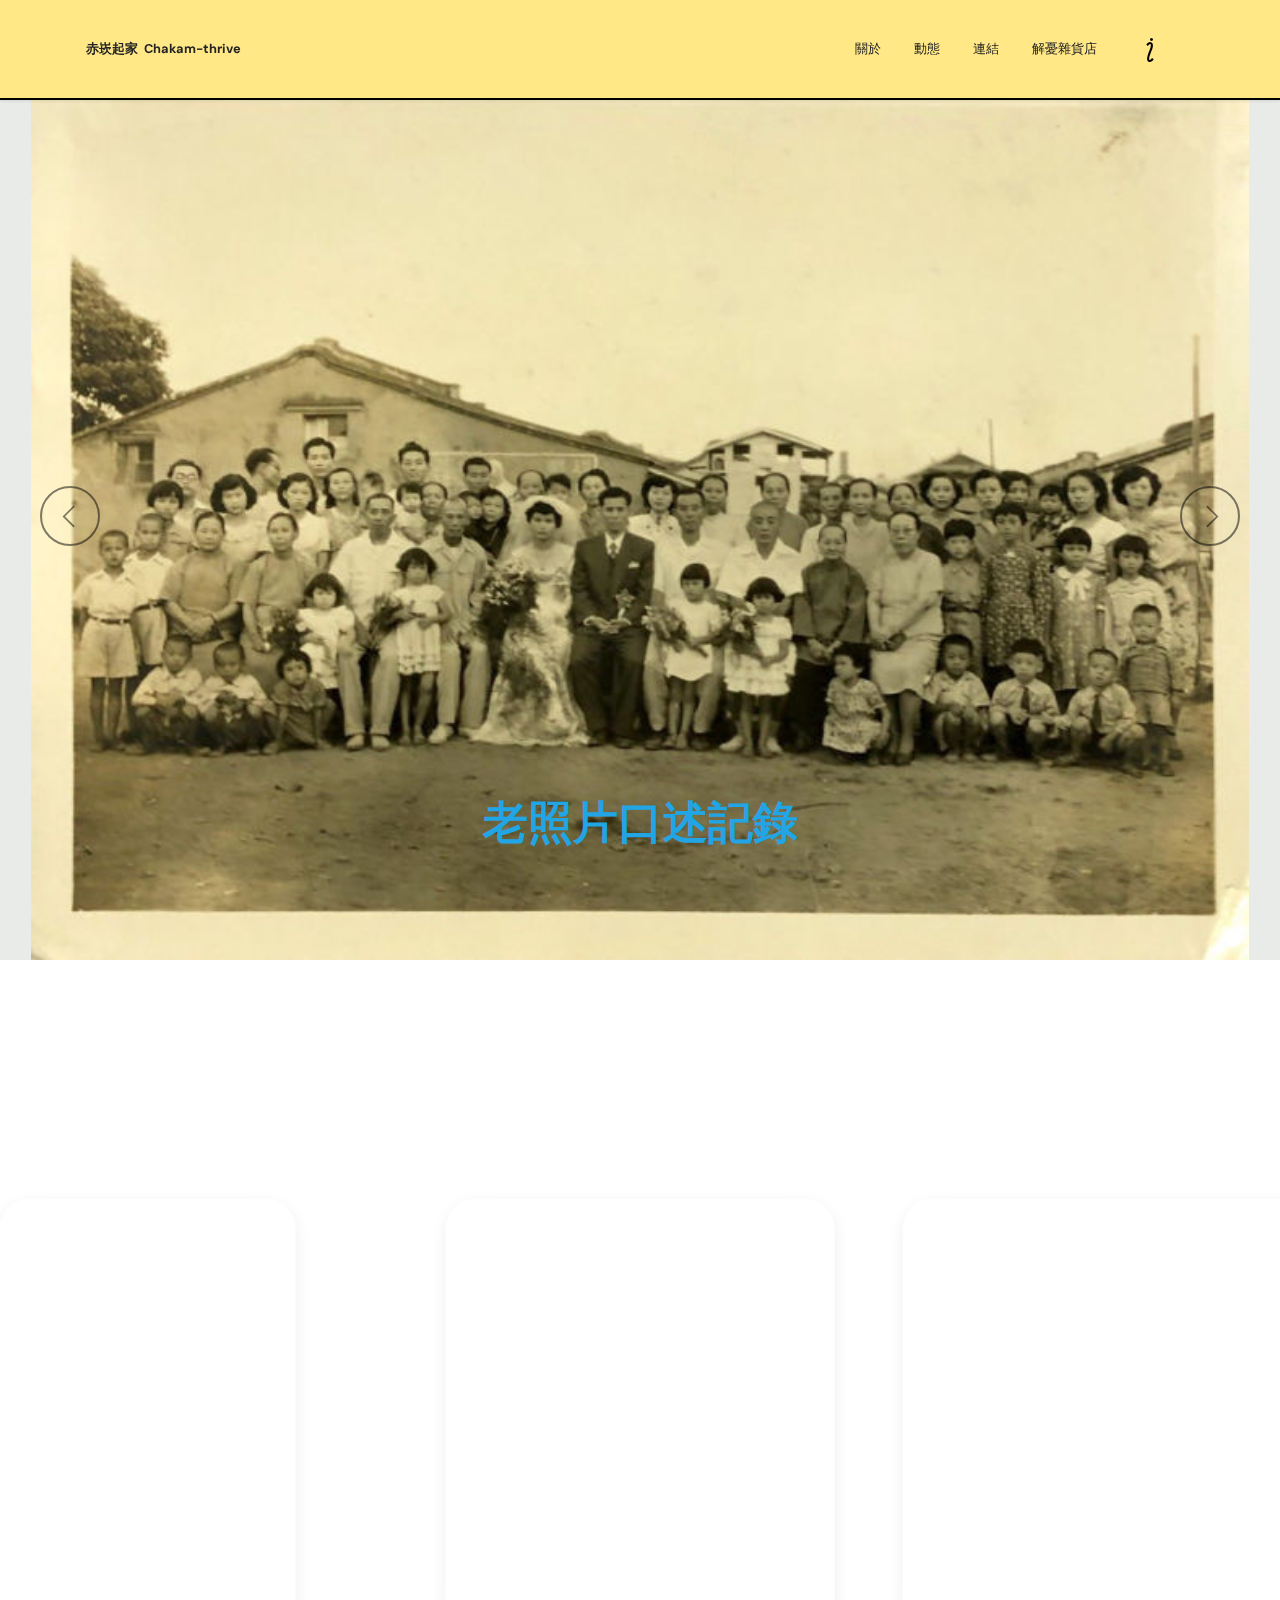
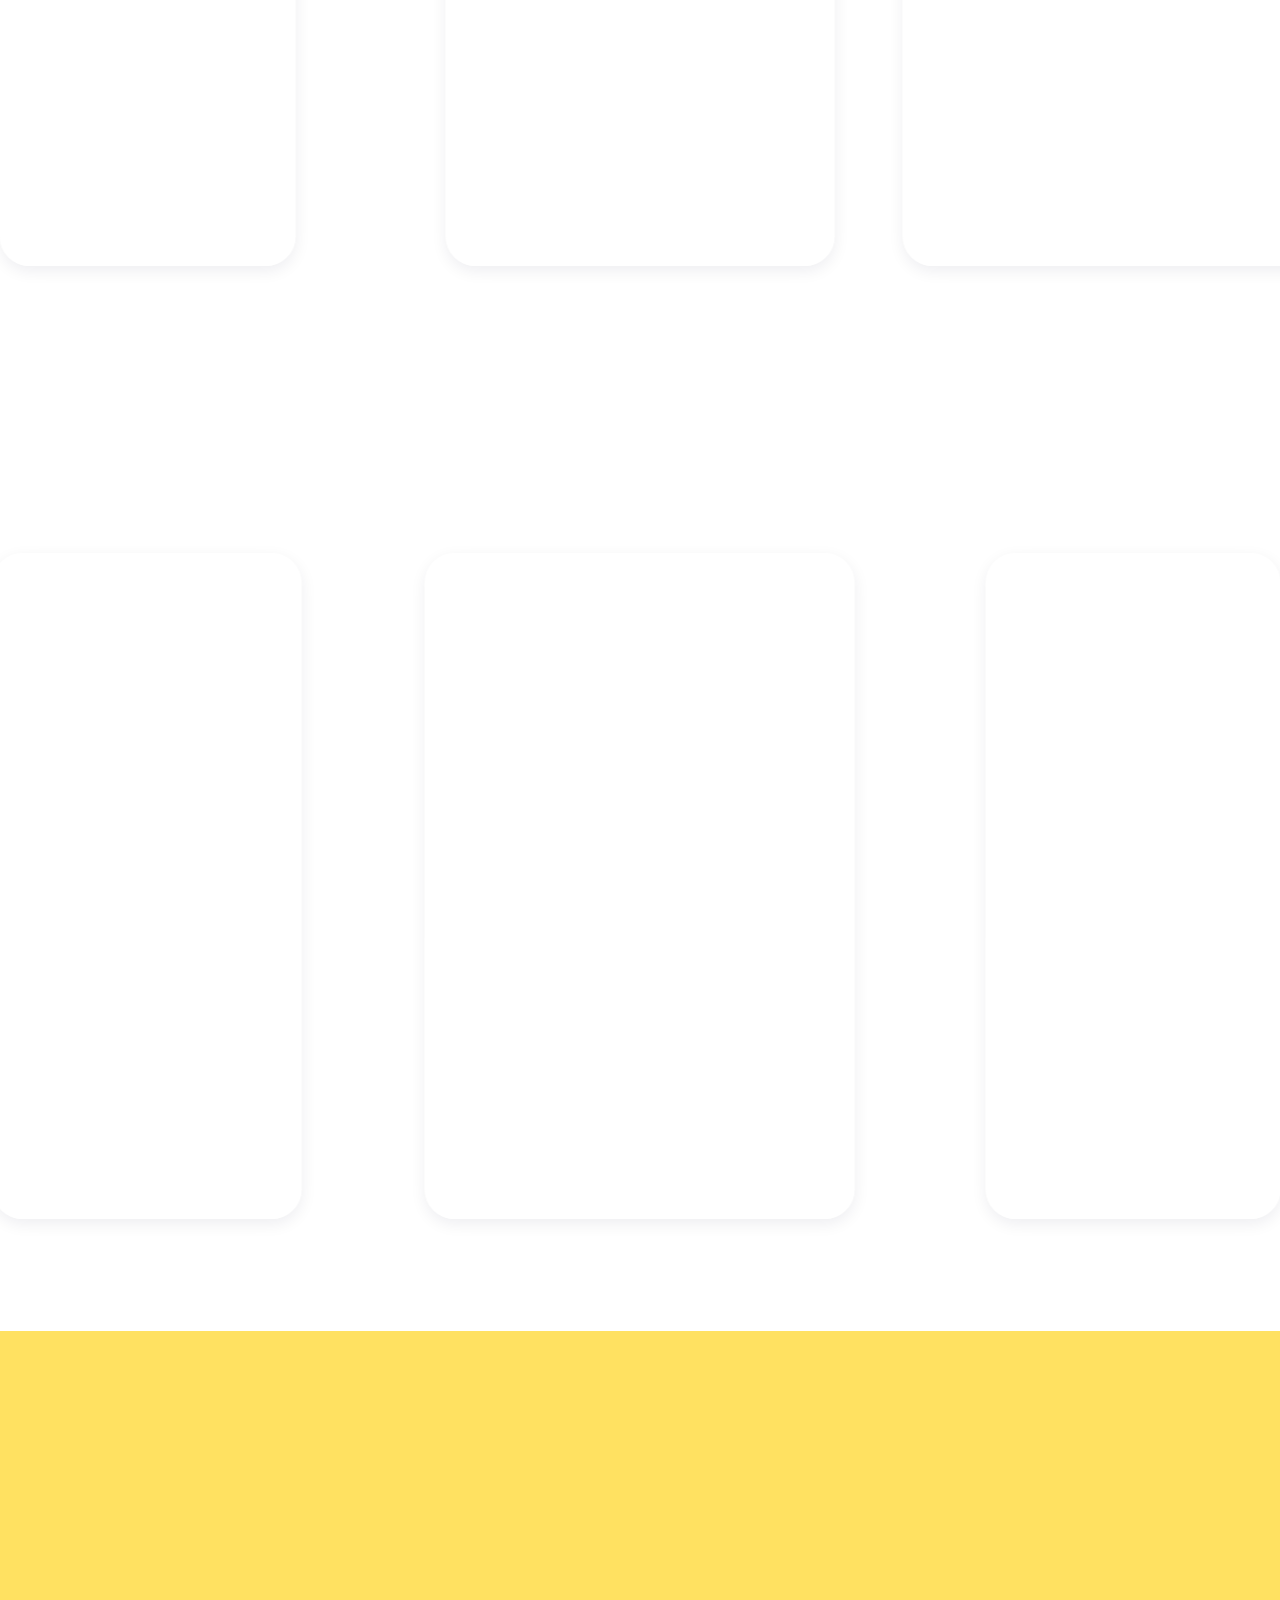
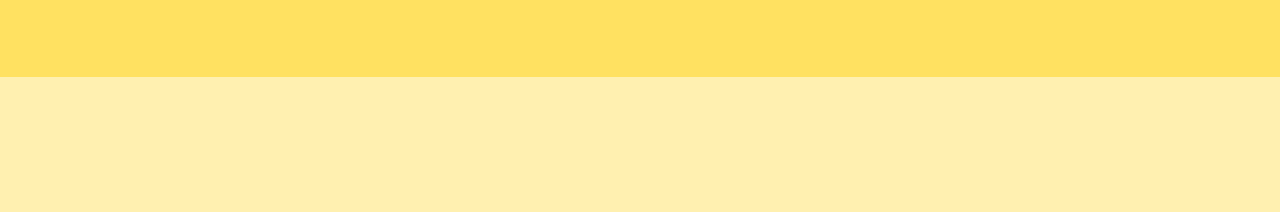
==== commit 6b823e6a: "create github pages" ====
--- a/index.html
+++ b/index.html
@@ -36,7 +36,7 @@
         <div class="container">
             <div class="navbar-brand">
                 
-                <span class="navbar-caption-wrap"><a class="navbar-caption text-black display-4" href="#">赤崁起家&nbsp; Chakam-thrive</a></span>
+                <span class="navbar-caption-wrap"><a class="navbar-caption text-black text-primary display-4" href="index.html">赤崁起家&nbsp; Chakam-thrive</a></span>
             </div>
             <button class="navbar-toggler" type="button" data-toggle="collapse" data-bs-toggle="collapse" data-target="#navbarSupportedContent" data-bs-target="#navbarSupportedContent" aria-controls="navbarNavAltMarkup" aria-expanded="false" aria-label="Toggle navigation">
                 <div class="hamburger">
@@ -69,11 +69,11 @@
 
 <section data-bs-version="5.1" class="slider1 cid-sVlZi1WHoL mbr-fullscreen" id="slider1-1i">
     
-    <div class="carousel slide carousel-fade" id="sVmudXl2ME" data-interval="10000" data-bs-interval="10000">
+    <div class="carousel slide carousel-fade" id="sX7OzLK0Kf" data-interval="10000" data-bs-interval="10000">
         <ol class="carousel-indicators">
-            <li data-slide-to="0" data-bs-slide-to="0" class="active" data-target="#sVmudXl2ME" data-bs-target="#sVmudXl2ME"></li>
-            <li data-slide-to="1" data-bs-slide-to="1" data-target="#sVmudXl2ME" data-bs-target="#sVmudXl2ME"></li>
-            <li data-slide-to="2" data-bs-slide-to="2" data-target="#sVmudXl2ME" data-bs-target="#sVmudXl2ME"></li>
+            <li data-slide-to="0" data-bs-slide-to="0" class="active" data-target="#sX7OzLK0Kf" data-bs-target="#sX7OzLK0Kf"></li>
+            <li data-slide-to="1" data-bs-slide-to="1" data-target="#sX7OzLK0Kf" data-bs-target="#sX7OzLK0Kf"></li>
+            <li data-slide-to="2" data-bs-slide-to="2" data-target="#sX7OzLK0Kf" data-bs-target="#sX7OzLK0Kf"></li>
         </ol>
         <div class="carousel-inner">
             <div class="carousel-item slider-image item active">
@@ -109,11 +109,11 @@
                 </div>
             </div>
         </div>
-        <a class="carousel-control carousel-control-prev" role="button" data-slide="prev" data-bs-slide="prev" href="#sVmudXl2ME">
+        <a class="carousel-control carousel-control-prev" role="button" data-slide="prev" data-bs-slide="prev" href="#sX7OzLK0Kf">
             <span class="mobi-mbri mobi-mbri-arrow-prev" aria-hidden="true"></span>
             <span class="sr-only visually-hidden">Previous</span>
         </a>
-        <a class="carousel-control carousel-control-next" role="button" data-slide="next" data-bs-slide="next" href="#sVmudXl2ME">
+        <a class="carousel-control carousel-control-next" role="button" data-slide="next" data-bs-slide="next" href="#sX7OzLK0Kf">
             <span class="mobi-mbri mobi-mbri-arrow-next" aria-hidden="true"></span>
             <span class="sr-only visually-hidden">Next</span>
         </a>
@@ -139,7 +139,7 @@
                         <div class="slide-content">
                             <div class="shadow item-wrapper">
                                 <div class="wrap-img item-img">
-                                    <img src="assets/images/-1-806x1096.jpeg" class="inner" alt="" data-slide-to="4" data-bs-slide-to="4">
+                                    <img src="assets/images/1-806x1096.jpeg" class="inner" alt="" data-slide-to="4" data-bs-slide-to="4">
                                 </div>
                                 <div class="card-wrapper">
                                     <h5 class="date mbr-fonts-style display-4">8/30, 2019 ~ 2/28,2021[已結束]</h5>
@@ -163,7 +163,7 @@
                         <div class="slide-content">
                             <div class="shadow item-wrapper">
                                 <div class="wrap-img item-img">
-                                    <img src="assets/images/-2021-09-01-11.23.54-803x481.png" class="inner" alt="" data-slide-to="0" data-bs-slide-to="0">
+                                    <img src="assets/images/2021-09-01-11.23.54-803x481.png" class="inner" alt="" data-slide-to="0" data-bs-slide-to="0">
                                 </div>
                                 <div class="card-wrapper">
                                     <h5 class="date mbr-fonts-style display-4">8/30, 2019 ~ [展覽中]</h5>
@@ -187,18 +187,18 @@
                         <div class="slide-content">
                             <div class="shadow item-wrapper">
                                 <div class="wrap-img item-img">
-                                    <img src="assets/images/1641787374628-860x1016.jpg" class="inner" alt="" data-slide-to="1" data-bs-slide-to="1">
+                                    <a href="page1.html"><img src="assets/images/1641787374628-860x1016.jpg" class="inner" alt="" data-slide-to="1" data-bs-slide-to="1"></a>
                                 </div>
                                 <div class="card-wrapper">
                                     <h5 class="date mbr-fonts-style display-4">&nbsp;1/02 ~ 2/20, 2022[展覽中]</h5>
                                     <h5 class="card-title mbr-fonts-style display-7">
-                                        <strong>城市走畫-黃鈿凱府城速寫個展</strong></h5>
+                                        <strong><a href="page1.html" class="text-primary">城市走畫-黃鈿凱府城速寫個展</a></strong></h5>
                                     <h5 class="card-text mbr-fonts-style display-4">
                                         從靜物桌到速寫生活場記的歷程</h5>
                                     <div class="row link-row justify-content-between">
                                         <div class="col-auto">
                                             <h5 class="link-title mbr-fonts-style display-4">
-                                                <a href="index.html" class="text-black"><strong>Read More</strong></a></h5>
+                                                <a href="page1.html" class="text-black text-primary"><strong>Read More</strong></a></h5>
                                         </div>
                                         <div class="col-auto">
                                             <h4 class="button-color mbr-fonts-style display-4">創作展</h4>
@@ -212,7 +212,7 @@
                         <div class="slide-content">
                             <div class="shadow item-wrapper">
                                 <div class="wrap-img item-img">
-                                    <img src="assets/images/-2022-01-22-7.09.51-569x871.png" class="inner" alt="" data-slide-to="2" data-bs-slide-to="2">
+                                    <img src="assets/images/2022-01-22-7.09.51-569x871.png" class="inner" alt="" data-slide-to="2" data-bs-slide-to="2">
                                 </div>
                                 <div class="card-wrapper">
                                     <h5 class="date mbr-fonts-style display-4">&nbsp;3/02 ~ 12/20, 2021[已結束]</h5>
@@ -268,7 +268,7 @@
                         <div class="slide-content">
                             <div class="shadow item-wrapper">
                                 <div class="wrap-img item-img">
-                                    <img src="assets/images/-3-1174x1674.png" class="inner" alt="" data-slide-to="0" data-bs-slide-to="0">
+                                    <img src="assets/images/3-1174x1674.png" class="inner" alt="" data-slide-to="0" data-bs-slide-to="0">
                                 </div>
                                 <div class="card-wrapper">
                                     <h5 class="date mbr-fonts-style display-4">&nbsp;即將登場01-2/27 ~ 4/10, 2022</h5>
@@ -292,7 +292,7 @@
                         <div class="slide-content">
                             <div class="shadow item-wrapper">
                                 <div class="wrap-img item-img">
-                                    <img src="assets/images/-4-868x1184.jpeg" class="inner" alt="" data-slide-to="1" data-bs-slide-to="1">
+                                    <img src="assets/images/4-868x1184.jpeg" class="inner" alt="" data-slide-to="1" data-bs-slide-to="1">
                                 </div>
                                 <div class="card-wrapper">
                                     <h5 class="date mbr-fonts-style display-4">即將登場02-2022/2/27-28</h5>
--- a/assets/mobirise/css/mbr-additional.css
+++ b/assets/mobirise/css/mbr-additional.css
@@ -1743,3 +1743,768 @@
   width: 100%;
   text-align: center;
 }
+.cid-sLNDtG42fq {
+  z-index: 1000;
+  width: 100%;
+  position: relative;
+  min-height: 60px;
+}
+.cid-sLNDtG42fq nav.navbar {
+  position: fixed;
+}
+.cid-sLNDtG42fq .container,
+.cid-sLNDtG42fq .container-fluid {
+  display: flex;
+  margin: auto;
+}
+@media (min-width: 992px) {
+  .cid-sLNDtG42fq .container,
+  .cid-sLNDtG42fq .container-fluid {
+    flex-wrap: nowrap;
+  }
+}
+.cid-sLNDtG42fq .dropdown-item:before {
+  font-family: Moririse2 !important;
+  content: "\e966";
+  display: inline-block;
+  width: 0;
+  position: absolute;
+  left: 1rem;
+  top: 0.5rem;
+  margin-right: 0.5rem;
+  line-height: 1;
+  font-size: inherit;
+  vertical-align: middle;
+  text-align: center;
+  overflow: hidden;
+  transform: scale(0, 1);
+  transition: all 0.25s ease-in-out;
+}
+.cid-sLNDtG42fq .dropdown-menu {
+  padding: 1rem 0;
+  border-radius: 0px;
+  background: #ffffff !important;
+}
+.cid-sLNDtG42fq .dropdown-item:hover,
+.cid-sLNDtG42fq .dropdown-item:focus {
+  color: #ff6666 !important;
+}
+.cid-sLNDtG42fq .dropdown-item:first-child {
+  border-top-left-radius: 4px;
+  border-top-right-radius: 4px;
+}
+.cid-sLNDtG42fq .dropdown-item:last-child {
+  border-bottom: none;
+  border-bottom-left-radius: 4px;
+  border-bottom-right-radius: 4px;
+}
+.cid-sLNDtG42fq .nav-dropdown .link {
+  padding: 0 0.3em !important;
+  margin: 0.667em 1em !important;
+}
+.cid-sLNDtG42fq .nav-link {
+  position: relative;
+}
+.cid-sLNDtG42fq .nav-link:hover {
+  color: #ffffff !important;
+}
+.cid-sLNDtG42fq .nav-link:hover:before {
+  opacity: 1;
+}
+.cid-sLNDtG42fq .nav-link:before {
+  content: "";
+  position: absolute;
+  left: 50%;
+  bottom: -15px;
+  width: 5px;
+  height: 5px;
+  border-radius: 50%;
+  background: white;
+  transition: all 0.3s;
+  opacity: 0;
+}
+.cid-sLNDtG42fq .nav-dropdown .link.dropdown-toggle::after {
+  margin-left: 0.5rem;
+  margin-top: 0.2rem;
+}
+.cid-sLNDtG42fq .container {
+  display: flex;
+  margin: auto;
+}
+.cid-sLNDtG42fq .iconfont-wrapper {
+  color: #000000 !important;
+  font-size: 1.5rem;
+  padding-right: 0.5rem;
+}
+.cid-sLNDtG42fq .nav-item:focus,
+.cid-sLNDtG42fq .nav-link:focus {
+  outline: none;
+}
+.cid-sLNDtG42fq .dropdown .dropdown-menu .dropdown-item {
+  width: auto;
+  transition: all 0.25s ease-in-out;
+}
+.cid-sLNDtG42fq .dropdown .dropdown-menu .dropdown-item::after {
+  right: 0.5rem;
+}
+.cid-sLNDtG42fq .dropdown .dropdown-menu .dropdown-item .mbr-iconfont {
+  margin-right: 0.5rem;
+  vertical-align: sub;
+}
+.cid-sLNDtG42fq .dropdown .dropdown-menu .dropdown-item .mbr-iconfont:before {
+  display: inline-block;
+  transform: scale(1, 1);
+  transition: all 0.25s ease-in-out;
+}
+.cid-sLNDtG42fq .collapsed .dropdown-menu .dropdown-item:before {
+  display: none;
+}
+.cid-sLNDtG42fq .collapsed .dropdown .dropdown-menu .dropdown-item {
+  padding: 0.235em 1.5em 0.235em 1.5em !important;
+  transition: none;
+  margin: 0 !important;
+}
+.cid-sLNDtG42fq .navbar {
+  min-height: 100px;
+  transition: all 0.3s;
+  border-bottom: 2px solid #000000;
+  box-shadow: 0 1px 3px 0 rgba(0, 0, 0, 0.1);
+  background: #ffe885;
+}
+.cid-sLNDtG42fq .navbar.opened {
+  transition: all 0.3s;
+}
+.cid-sLNDtG42fq .navbar .dropdown-item {
+  padding: 0.5rem 1.8rem;
+}
+.cid-sLNDtG42fq .navbar .navbar-logo img {
+  width: auto;
+}
+.cid-sLNDtG42fq .navbar .navbar-collapse {
+  justify-content: flex-end;
+  z-index: 1;
+}
+.cid-sLNDtG42fq .navbar.collapsed {
+  justify-content: center;
+}
+.cid-sLNDtG42fq .navbar.collapsed .nav-item .nav-link::before {
+  display: none;
+}
+.cid-sLNDtG42fq .navbar.collapsed.opened .dropdown-menu {
+  top: 0;
+}
+.cid-sLNDtG42fq .navbar.collapsed .dropdown-menu .dropdown-submenu {
+  left: 0 !important;
+}
+.cid-sLNDtG42fq .navbar.collapsed .dropdown-menu .dropdown-item:after {
+  right: auto;
+}
+.cid-sLNDtG42fq .navbar.collapsed .dropdown-menu .dropdown-toggle[data-toggle="dropdown-submenu"]:after {
+  margin-left: 0.5rem;
+  margin-top: 0.2rem;
+  border-top: 0.35em solid;
+  border-right: 0.35em solid transparent;
+  border-left: 0.35em solid transparent;
+  border-bottom: 0;
+  top: 41%;
+}
+.cid-sLNDtG42fq .navbar.collapsed ul.navbar-nav li {
+  margin: auto;
+}
+.cid-sLNDtG42fq .navbar.collapsed .dropdown-menu .dropdown-item {
+  padding: 0.25rem 1.5rem;
+  text-align: center;
+}
+.cid-sLNDtG42fq .navbar.collapsed .icons-menu {
+  padding-left: 0;
+  padding-right: 0;
+  padding-top: 0.5rem;
+  padding-bottom: 0.5rem;
+}
+@media (max-width: 991px) {
+  .cid-sLNDtG42fq .navbar .nav-item .nav-link::before {
+    display: none;
+  }
+  .cid-sLNDtG42fq .navbar.opened .dropdown-menu {
+    top: 0;
+  }
+  .cid-sLNDtG42fq .navbar .dropdown-menu .dropdown-submenu {
+    left: 0 !important;
+  }
+  .cid-sLNDtG42fq .navbar .dropdown-menu .dropdown-item:after {
+    right: auto;
+  }
+  .cid-sLNDtG42fq .navbar .dropdown-menu .dropdown-toggle[data-toggle="dropdown-submenu"]:after {
+    margin-left: 0.5rem;
+    margin-top: 0.2rem;
+    border-top: 0.35em solid;
+    border-right: 0.35em solid transparent;
+    border-left: 0.35em solid transparent;
+    border-bottom: 0;
+    top: 40%;
+  }
+  .cid-sLNDtG42fq .navbar .navbar-logo img {
+    height: 3rem !important;
+  }
+  .cid-sLNDtG42fq .navbar ul.navbar-nav li {
+    margin: auto;
+  }
+  .cid-sLNDtG42fq .navbar .dropdown-menu .dropdown-item {
+    padding: 0.25rem 1.5rem !important;
+    text-align: center;
+  }
+  .cid-sLNDtG42fq .navbar .navbar-brand {
+    flex-shrink: initial;
+    flex-basis: auto;
+    word-break: break-word;
+    padding-right: 2rem;
+  }
+  .cid-sLNDtG42fq .navbar .navbar-toggler {
+    flex-basis: auto;
+  }
+  .cid-sLNDtG42fq .navbar .icons-menu {
+    padding-left: 0;
+    padding-top: 0.5rem;
+    padding-bottom: 0.5rem;
+  }
+}
+.cid-sLNDtG42fq .navbar.navbar-short {
+  min-height: 60px;
+}
+.cid-sLNDtG42fq .navbar.navbar-short .navbar-logo img {
+  height: 2.5rem !important;
+}
+.cid-sLNDtG42fq .navbar.navbar-short .navbar-brand {
+  min-height: 60px;
+  padding: 0;
+}
+.cid-sLNDtG42fq .navbar-brand {
+  min-height: 70px;
+  flex-shrink: 0;
+  align-items: center;
+  margin-right: 0;
+  padding: 10px 0;
+  transition: all 0.3s;
+  word-break: break-word;
+  z-index: 1;
+}
+.cid-sLNDtG42fq .navbar-brand .navbar-caption {
+  line-height: inherit !important;
+}
+.cid-sLNDtG42fq .navbar-brand .navbar-logo a {
+  outline: none;
+}
+.cid-sLNDtG42fq .dropdown-item.active,
+.cid-sLNDtG42fq .dropdown-item:active {
+  background-color: transparent;
+}
+.cid-sLNDtG42fq .navbar-expand-lg .navbar-nav .nav-link {
+  padding: 0;
+}
+.cid-sLNDtG42fq .nav-dropdown .link.dropdown-toggle {
+  margin-right: 1.667em;
+}
+.cid-sLNDtG42fq .nav-dropdown .link.dropdown-toggle[aria-expanded="true"] {
+  margin-right: 0;
+  padding: 0.667em 1.667em;
+}
+.cid-sLNDtG42fq .navbar.navbar-expand-lg .dropdown .dropdown-menu {
+  background: #ffe885;
+}
+.cid-sLNDtG42fq .navbar.navbar-expand-lg .dropdown .dropdown-menu .dropdown-submenu {
+  margin: 0;
+  left: 100%;
+}
+.cid-sLNDtG42fq .navbar .dropdown.open > .dropdown-menu {
+  display: block;
+}
+.cid-sLNDtG42fq ul.navbar-nav {
+  flex-wrap: wrap;
+}
+.cid-sLNDtG42fq .navbar-buttons {
+  text-align: center;
+  min-width: 170px;
+}
+.cid-sLNDtG42fq button.navbar-toggler {
+  outline: none;
+  width: 31px;
+  height: 20px;
+  cursor: pointer;
+  transition: all 0.2s;
+  position: relative;
+  align-self: center;
+}
+.cid-sLNDtG42fq button.navbar-toggler .hamburger span {
+  position: absolute;
+  right: 0;
+  width: 30px;
+  height: 2px;
+  border-right: 5px;
+  background-color: #000000;
+}
+.cid-sLNDtG42fq button.navbar-toggler .hamburger span:nth-child(1) {
+  top: 0;
+  transition: all 0.2s;
+}
+.cid-sLNDtG42fq button.navbar-toggler .hamburger span:nth-child(2) {
+  top: 8px;
+  transition: all 0.15s;
+}
+.cid-sLNDtG42fq button.navbar-toggler .hamburger span:nth-child(3) {
+  top: 8px;
+  transition: all 0.15s;
+}
+.cid-sLNDtG42fq button.navbar-toggler .hamburger span:nth-child(4) {
+  top: 16px;
+  transition: all 0.2s;
+}
+.cid-sLNDtG42fq nav.opened .hamburger span:nth-child(1) {
+  top: 8px;
+  width: 0;
+  opacity: 0;
+  right: 50%;
+  transition: all 0.2s;
+}
+.cid-sLNDtG42fq nav.opened .hamburger span:nth-child(2) {
+  transform: rotate(45deg);
+  transition: all 0.25s;
+}
+.cid-sLNDtG42fq nav.opened .hamburger span:nth-child(3) {
+  transform: rotate(-45deg);
+  transition: all 0.25s;
+}
+.cid-sLNDtG42fq nav.opened .hamburger span:nth-child(4) {
+  top: 8px;
+  width: 0;
+  opacity: 0;
+  right: 50%;
+  transition: all 0.2s;
+}
+.cid-sLNDtG42fq .navbar-dropdown {
+  padding: 0 1rem;
+  position: fixed;
+}
+.cid-sLNDtG42fq a.nav-link {
+  display: flex;
+  align-items: center;
+  justify-content: center;
+}
+.cid-sLNDtG42fq .icons-menu {
+  flex-wrap: nowrap;
+  display: flex;
+  justify-content: center;
+  padding-left: 1rem;
+  padding-right: 1rem;
+  padding-top: 0.3rem;
+  text-align: center;
+}
+@media screen and (-ms-high-contrast: active), (-ms-high-contrast: none) {
+  .cid-sLNDtG42fq .navbar {
+    height: 70px;
+  }
+  .cid-sLNDtG42fq .navbar.opened {
+    height: auto;
+  }
+  .cid-sLNDtG42fq .nav-item .nav-link:hover::before {
+    width: 175%;
+    max-width: calc(100% + 2rem);
+    left: -1rem;
+  }
+}
+@media (max-width: 992px) {
+  .cid-sLNDtG42fq .icons-menu {
+    padding-right: 0;
+  }
+  .cid-sLNDtG42fq .iconfont-wrapper {
+    padding: 0 0.25rem;
+  }
+}
+.cid-sX7IM778gQ {
+  background-color: #f8c37e;
+}
+.cid-sX7IM778gQ .container-fluid {
+  padding: 0;
+}
+.cid-sX7IM778gQ .row {
+  margin: 0;
+}
+.cid-sX7IM778gQ div[class*="col"] {
+  padding: 0;
+}
+.cid-sX7IM778gQ .carousel,
+.cid-sX7IM778gQ .carousel-inner,
+.cid-sX7IM778gQ .carousel-item {
+  height: 100%;
+  transition: all ease-in-out 0.3s;
+}
+.cid-sX7IM778gQ .item-wrapper {
+  width: 100%;
+}
+.cid-sX7IM778gQ img {
+  height: 100%;
+  object-fit: cover;
+}
+.cid-sX7IM778gQ .carousel-control {
+  width: 30px;
+  height: 30px;
+  border-radius: 50%;
+  background-color: #666666;
+  opacity: 1;
+  top: 50%;
+}
+.cid-sX7IM778gQ .carousel-control span {
+  font-size: 0.7rem;
+  opacity: 0.6;
+}
+.cid-sX7IM778gQ .carousel-control:hover {
+  background-color: #33d5ad;
+}
+.cid-sX7IM778gQ .carousel-control-prev {
+  left: 20px;
+}
+.cid-sX7IM778gQ .carousel-control-next {
+  right: 20px;
+}
+.cid-sX7IM778gQ .carousel-indicators .active,
+.cid-sX7IM778gQ .carousel-indicators li {
+  width: 20px;
+  height: 3px;
+  border: none;
+  border-radius: 0;
+  background-color: #ffffff;
+  opacity: 1;
+}
+.cid-sX7IM778gQ .carousel-indicators li {
+  width: 20px;
+  height: 3px;
+  opacity: 0.5;
+}
+.cid-sX7IM778gQ .text {
+  padding-top: 6rem;
+  padding-bottom: 6rem;
+}
+.cid-sX7IM778gQ .mbr-section-title {
+  color: #ffffff;
+  margin-bottom: 2.3rem;
+  text-align: left;
+}
+.cid-sX7IM778gQ .mbr-section-subtitle {
+  color: #ffffff;
+  margin-bottom: 0;
+}
+.cid-sX7IM778gQ .mbr-text {
+  color: #ffffff;
+  margin-bottom: 27px;
+  text-align: left;
+}
+@media (min-width: 992px) {
+  .cid-sX7IM778gQ .text-wrapper,
+  .cid-sX7IM778gQ .nutrition,
+  .cid-sX7IM778gQ .price,
+  .cid-sX7IM778gQ .buttons-wrap {
+    padding-left: 4.5rem;
+  }
+}
+@media (min-width: 992px) and (max-width: 1199px) {
+  .cid-sX7IM778gQ .text-wrapper,
+  .cid-sX7IM778gQ .nutrition,
+  .cid-sX7IM778gQ .price,
+  .cid-sX7IM778gQ .buttons-wrap {
+    padding-left: 2.375rem;
+  }
+}
+@media (min-width: 992px) and (max-width: 1099px) {
+  .cid-sX7IM778gQ .text-wrapper,
+  .cid-sX7IM778gQ .nutrition,
+  .cid-sX7IM778gQ .price,
+  .cid-sX7IM778gQ .buttons-wrap {
+    padding-left: 1rem;
+  }
+}
+@media (min-width: 992px) and (max-width: 1030px) {
+  .cid-sX7IM778gQ .text-wrapper,
+  .cid-sX7IM778gQ .nutrition,
+  .cid-sX7IM778gQ .price,
+  .cid-sX7IM778gQ .buttons-wrap {
+    padding-left: 0.8rem;
+  }
+}
+@media (min-width: 992px) and (max-width: 991px) {
+  .cid-sX7IM778gQ .text-wrapper,
+  .cid-sX7IM778gQ .nutrition,
+  .cid-sX7IM778gQ .price,
+  .cid-sX7IM778gQ .buttons-wrap {
+    padding-left: 0;
+  }
+}
+@media (max-width: 991px) {
+  .cid-sX7IM778gQ .content {
+    text-align: center;
+  }
+}
+.cid-sX7IM778gQ .mbr-card-title {
+  color: #ffffff;
+  margin-bottom: 18px;
+}
+.cid-sX7IM778gQ .nutrition {
+  margin-bottom: 40px;
+}
+.cid-sX7IM778gQ .nutrition-wrap {
+  display: flex;
+  justify-content: flex-start;
+}
+@media (max-width: 991px) {
+  .cid-sX7IM778gQ .nutrition-wrap {
+    justify-content: center;
+  }
+}
+@media (max-width: 479px) {
+  .cid-sX7IM778gQ .nutrition-wrap {
+    flex-wrap: wrap;
+    width: 80%;
+    margin-left: auto;
+    margin-right: auto;
+  }
+}
+@media (max-width: 388px) {
+  .cid-sX7IM778gQ .nutrition-wrap {
+    width: 100%;
+  }
+}
+.cid-sX7IM778gQ .nutrition-wrap .nutrition-tile {
+  width: 100px;
+  height: 100px;
+  border-radius: 50%;
+  border-width: 1px;
+  border-style: dashed;
+  display: flex;
+  flex-direction: column;
+  justify-content: center;
+  align-items: center;
+}
+.cid-sX7IM778gQ .tile-one {
+  background-color: #1f1437;
+  border-color: #ffffff;
+  margin-right: 15px;
+  background: transparent;
+}
+@media (max-width: 479px) {
+  .cid-sX7IM778gQ .tile-one {
+    margin-right: 25px;
+  }
+}
+.cid-sX7IM778gQ .tile-two {
+  background-color: #1f1437;
+  border-color: #ffffff;
+  margin-right: 15px;
+  background: transparent;
+}
+.cid-sX7IM778gQ .tile-three {
+  background-color: #1f1437;
+  border-color: #ffffff;
+  margin-right: 15px;
+  background: transparent;
+}
+@media (max-width: 479px) {
+  .cid-sX7IM778gQ .tile-three {
+    margin-top: 25px;
+    margin-right: 25px;
+  }
+}
+.cid-sX7IM778gQ .tile-four {
+  background-color: #1f1437;
+  border-color: #1f1437;
+  margin-right: 15px;
+  position: relative;
+}
+@media (max-width: 479px) {
+  .cid-sX7IM778gQ .tile-four {
+    margin-top: 25px;
+  }
+}
+.cid-sX7IM778gQ svg {
+  position: absolute;
+  top: -35px;
+  right: -40px;
+  width: 80px;
+  height: 70px;
+}
+.cid-sX7IM778gQ svg path {
+  fill: #1f1437;
+}
+.cid-sX7IM778gQ .mbr-tile-text {
+  color: #ffffff;
+  margin: 0;
+}
+.cid-sX7IM778gQ .mbr-tile-number {
+  color: #ffffff;
+  margin: 0;
+}
+.cid-sX7IM778gQ .price-text-wrap {
+  display: flex;
+  align-items: center;
+  margin-bottom: 23px;
+}
+@media (max-width: 991px) {
+  .cid-sX7IM778gQ .price-text-wrap {
+    justify-content: center;
+  }
+}
+.cid-sX7IM778gQ .line {
+  width: 1px;
+  height: 50px;
+  margin: 0 20px;
+  background-color: #ffffff;
+  opacity: 0.5;
+}
+.cid-sX7IM778gQ .mbr-price-text {
+  color: #ffffff;
+  margin-bottom: 0;
+}
+.cid-sX7IM778gQ .mbr-price-number {
+  color: #ffffff;
+  margin-bottom: 0;
+}
+.cid-sX7IM778gQ .mbr-amount-text {
+  color: #ffffff;
+  margin-bottom: 0;
+}
+.cid-sX7IM778gQ .mbr-amount-number {
+  color: #ffffff;
+  margin-bottom: 0;
+}
+@media (max-width: 991px) {
+  .cid-sX7IM778gQ .mbr-section-btn {
+    justify-content: center!important;
+  }
+}
+.cid-sX7EHWkvoV {
+  padding-top: 1.5rem;
+  padding-bottom: 1.5rem;
+  background-color: #ffffff;
+}
+.cid-sX7EHWkvoV .item-image {
+  margin-bottom: 5rem;
+}
+.cid-sX7EHWkvoV img,
+.cid-sX7EHWkvoV .item-img {
+  width: 100%;
+}
+.cid-sX7EHWkvoV .item:focus,
+.cid-sX7EHWkvoV span:focus {
+  outline: none;
+}
+.cid-sX7EHWkvoV .item {
+  cursor: pointer;
+  margin-bottom: 1rem;
+  position: relative;
+}
+.cid-sX7EHWkvoV .item-wrapper {
+  position: unset;
+  height: auto;
+  display: flex;
+  flex-flow: column nowrap;
+}
+.cid-sX7EHWkvoV .mbr-section-title {
+  color: #232323;
+}
+@media (min-width: 768px) {
+  .cid-sX7EHWkvoV .mbr-section-head {
+    margin-bottom: 5rem;
+  }
+}
+@media (max-width: 600px) {
+  .cid-sX7EHWkvoV .mbr-section-title {
+    letter-spacing: -1px;
+  }
+}
+.cid-sX7EHWkvoV .mbr-section-title a {
+  color: #9b9ba5 ;
+}
+.cid-sVmu5NhkqV {
+  padding-top: 5rem;
+  padding-bottom: 5rem;
+  background-color: #ffe161;
+}
+.cid-sVmu5NhkqV p {
+  line-height: 2;
+}
+.cid-sVmu5NhkqV .media-wrap {
+  padding: 0;
+  display: flex;
+  width: 100%;
+  align-items: center;
+}
+.cid-sVmu5NhkqV .media-wrap img {
+  width: 60px;
+  margin-right: 1rem;
+}
+@media (max-width: 767px) {
+  .cid-sVmu5NhkqV .media-wrap {
+    margin-bottom: 1rem;
+    flex-direction: column;
+  }
+  .cid-sVmu5NhkqV .media-wrap img {
+    width: 60px;
+    margin-right: 0rem;
+    margin-bottom: 1rem;
+  }
+}
+@media (max-width: 767px) {
+  .cid-sVmu5NhkqV .row {
+    text-align: center;
+  }
+  .cid-sVmu5NhkqV .row > div {
+    margin: auto;
+  }
+  .cid-sVmu5NhkqV .social-row {
+    justify-content: center;
+  }
+}
+.cid-sVmu5NhkqV .social-row {
+  display: flex;
+  flex-wrap: wrap;
+}
+.cid-sVmu5NhkqV .list {
+  list-style: none;
+  padding-left: 0;
+  color: #fa4529;
+}
+@media (max-width: 991px) {
+  .cid-sVmu5NhkqV .list {
+    margin-bottom: 2rem;
+  }
+}
+@media (min-width: 992px) {
+  .cid-sVmu5NhkqV .list {
+    margin-bottom: 0rem;
+  }
+}
+@media (max-width: 991px) {
+  .cid-sVmu5NhkqV div > *:last-child {
+    margin-top: 0 !important;
+  }
+}
+.cid-sVmu5NhkqV .mbr-text {
+  color: #000000;
+}
+.cid-sVmu5NhkqV .mbr-section-subtitle {
+  color: #121212;
+}
+.cid-sVmu5NhkqV .mbr-text2 {
+  color: #353535;
+}
+.cid-sVmu5NhkqV .title {
+  color: #000000;
+}
+.cid-sVmqBElGZo {
+  padding-top: 2rem;
+  padding-bottom: 4rem;
+  background-color: #fff0b0;
+}
+.cid-sVmqBElGZo .mbr-text {
+  color: #232323;
+  margin: 10px 0;
+  width: 100%;
+  text-align: center;
+}
--- a/assets/mobirise/css/mbr-additional.css
+++ b/assets/mobirise/css/mbr-additional.css
@@ -1743,3 +1743,768 @@
   width: 100%;
   text-align: center;
 }
+.cid-sLNDtG42fq {
+  z-index: 1000;
+  width: 100%;
+  position: relative;
+  min-height: 60px;
+}
+.cid-sLNDtG42fq nav.navbar {
+  position: fixed;
+}
+.cid-sLNDtG42fq .container,
+.cid-sLNDtG42fq .container-fluid {
+  display: flex;
+  margin: auto;
+}
+@media (min-width: 992px) {
+  .cid-sLNDtG42fq .container,
+  .cid-sLNDtG42fq .container-fluid {
+    flex-wrap: nowrap;
+  }
+}
+.cid-sLNDtG42fq .dropdown-item:before {
+  font-family: Moririse2 !important;
+  content: "\e966";
+  display: inline-block;
+  width: 0;
+  position: absolute;
+  left: 1rem;
+  top: 0.5rem;
+  margin-right: 0.5rem;
+  line-height: 1;
+  font-size: inherit;
+  vertical-align: middle;
+  text-align: center;
+  overflow: hidden;
+  transform: scale(0, 1);
+  transition: all 0.25s ease-in-out;
+}
+.cid-sLNDtG42fq .dropdown-menu {
+  padding: 1rem 0;
+  border-radius: 0px;
+  background: #ffffff !important;
+}
+.cid-sLNDtG42fq .dropdown-item:hover,
+.cid-sLNDtG42fq .dropdown-item:focus {
+  color: #ff6666 !important;
+}
+.cid-sLNDtG42fq .dropdown-item:first-child {
+  border-top-left-radius: 4px;
+  border-top-right-radius: 4px;
+}
+.cid-sLNDtG42fq .dropdown-item:last-child {
+  border-bottom: none;
+  border-bottom-left-radius: 4px;
+  border-bottom-right-radius: 4px;
+}
+.cid-sLNDtG42fq .nav-dropdown .link {
+  padding: 0 0.3em !important;
+  margin: 0.667em 1em !important;
+}
+.cid-sLNDtG42fq .nav-link {
+  position: relative;
+}
+.cid-sLNDtG42fq .nav-link:hover {
+  color: #ffffff !important;
+}
+.cid-sLNDtG42fq .nav-link:hover:before {
+  opacity: 1;
+}
+.cid-sLNDtG42fq .nav-link:before {
+  content: "";
+  position: absolute;
+  left: 50%;
+  bottom: -15px;
+  width: 5px;
+  height: 5px;
+  border-radius: 50%;
+  background: white;
+  transition: all 0.3s;
+  opacity: 0;
+}
+.cid-sLNDtG42fq .nav-dropdown .link.dropdown-toggle::after {
+  margin-left: 0.5rem;
+  margin-top: 0.2rem;
+}
+.cid-sLNDtG42fq .container {
+  display: flex;
+  margin: auto;
+}
+.cid-sLNDtG42fq .iconfont-wrapper {
+  color: #000000 !important;
+  font-size: 1.5rem;
+  padding-right: 0.5rem;
+}
+.cid-sLNDtG42fq .nav-item:focus,
+.cid-sLNDtG42fq .nav-link:focus {
+  outline: none;
+}
+.cid-sLNDtG42fq .dropdown .dropdown-menu .dropdown-item {
+  width: auto;
+  transition: all 0.25s ease-in-out;
+}
+.cid-sLNDtG42fq .dropdown .dropdown-menu .dropdown-item::after {
+  right: 0.5rem;
+}
+.cid-sLNDtG42fq .dropdown .dropdown-menu .dropdown-item .mbr-iconfont {
+  margin-right: 0.5rem;
+  vertical-align: sub;
+}
+.cid-sLNDtG42fq .dropdown .dropdown-menu .dropdown-item .mbr-iconfont:before {
+  display: inline-block;
+  transform: scale(1, 1);
+  transition: all 0.25s ease-in-out;
+}
+.cid-sLNDtG42fq .collapsed .dropdown-menu .dropdown-item:before {
+  display: none;
+}
+.cid-sLNDtG42fq .collapsed .dropdown .dropdown-menu .dropdown-item {
+  padding: 0.235em 1.5em 0.235em 1.5em !important;
+  transition: none;
+  margin: 0 !important;
+}
+.cid-sLNDtG42fq .navbar {
+  min-height: 100px;
+  transition: all 0.3s;
+  border-bottom: 2px solid #000000;
+  box-shadow: 0 1px 3px 0 rgba(0, 0, 0, 0.1);
+  background: #ffe885;
+}
+.cid-sLNDtG42fq .navbar.opened {
+  transition: all 0.3s;
+}
+.cid-sLNDtG42fq .navbar .dropdown-item {
+  padding: 0.5rem 1.8rem;
+}
+.cid-sLNDtG42fq .navbar .navbar-logo img {
+  width: auto;
+}
+.cid-sLNDtG42fq .navbar .navbar-collapse {
+  justify-content: flex-end;
+  z-index: 1;
+}
+.cid-sLNDtG42fq .navbar.collapsed {
+  justify-content: center;
+}
+.cid-sLNDtG42fq .navbar.collapsed .nav-item .nav-link::before {
+  display: none;
+}
+.cid-sLNDtG42fq .navbar.collapsed.opened .dropdown-menu {
+  top: 0;
+}
+.cid-sLNDtG42fq .navbar.collapsed .dropdown-menu .dropdown-submenu {
+  left: 0 !important;
+}
+.cid-sLNDtG42fq .navbar.collapsed .dropdown-menu .dropdown-item:after {
+  right: auto;
+}
+.cid-sLNDtG42fq .navbar.collapsed .dropdown-menu .dropdown-toggle[data-toggle="dropdown-submenu"]:after {
+  margin-left: 0.5rem;
+  margin-top: 0.2rem;
+  border-top: 0.35em solid;
+  border-right: 0.35em solid transparent;
+  border-left: 0.35em solid transparent;
+  border-bottom: 0;
+  top: 41%;
+}
+.cid-sLNDtG42fq .navbar.collapsed ul.navbar-nav li {
+  margin: auto;
+}
+.cid-sLNDtG42fq .navbar.collapsed .dropdown-menu .dropdown-item {
+  padding: 0.25rem 1.5rem;
+  text-align: center;
+}
+.cid-sLNDtG42fq .navbar.collapsed .icons-menu {
+  padding-left: 0;
+  padding-right: 0;
+  padding-top: 0.5rem;
+  padding-bottom: 0.5rem;
+}
+@media (max-width: 991px) {
+  .cid-sLNDtG42fq .navbar .nav-item .nav-link::before {
+    display: none;
+  }
+  .cid-sLNDtG42fq .navbar.opened .dropdown-menu {
+    top: 0;
+  }
+  .cid-sLNDtG42fq .navbar .dropdown-menu .dropdown-submenu {
+    left: 0 !important;
+  }
+  .cid-sLNDtG42fq .navbar .dropdown-menu .dropdown-item:after {
+    right: auto;
+  }
+  .cid-sLNDtG42fq .navbar .dropdown-menu .dropdown-toggle[data-toggle="dropdown-submenu"]:after {
+    margin-left: 0.5rem;
+    margin-top: 0.2rem;
+    border-top: 0.35em solid;
+    border-right: 0.35em solid transparent;
+    border-left: 0.35em solid transparent;
+    border-bottom: 0;
+    top: 40%;
+  }
+  .cid-sLNDtG42fq .navbar .navbar-logo img {
+    height: 3rem !important;
+  }
+  .cid-sLNDtG42fq .navbar ul.navbar-nav li {
+    margin: auto;
+  }
+  .cid-sLNDtG42fq .navbar .dropdown-menu .dropdown-item {
+    padding: 0.25rem 1.5rem !important;
+    text-align: center;
+  }
+  .cid-sLNDtG42fq .navbar .navbar-brand {
+    flex-shrink: initial;
+    flex-basis: auto;
+    word-break: break-word;
+    padding-right: 2rem;
+  }
+  .cid-sLNDtG42fq .navbar .navbar-toggler {
+    flex-basis: auto;
+  }
+  .cid-sLNDtG42fq .navbar .icons-menu {
+    padding-left: 0;
+    padding-top: 0.5rem;
+    padding-bottom: 0.5rem;
+  }
+}
+.cid-sLNDtG42fq .navbar.navbar-short {
+  min-height: 60px;
+}
+.cid-sLNDtG42fq .navbar.navbar-short .navbar-logo img {
+  height: 2.5rem !important;
+}
+.cid-sLNDtG42fq .navbar.navbar-short .navbar-brand {
+  min-height: 60px;
+  padding: 0;
+}
+.cid-sLNDtG42fq .navbar-brand {
+  min-height: 70px;
+  flex-shrink: 0;
+  align-items: center;
+  margin-right: 0;
+  padding: 10px 0;
+  transition: all 0.3s;
+  word-break: break-word;
+  z-index: 1;
+}
+.cid-sLNDtG42fq .navbar-brand .navbar-caption {
+  line-height: inherit !important;
+}
+.cid-sLNDtG42fq .navbar-brand .navbar-logo a {
+  outline: none;
+}
+.cid-sLNDtG42fq .dropdown-item.active,
+.cid-sLNDtG42fq .dropdown-item:active {
+  background-color: transparent;
+}
+.cid-sLNDtG42fq .navbar-expand-lg .navbar-nav .nav-link {
+  padding: 0;
+}
+.cid-sLNDtG42fq .nav-dropdown .link.dropdown-toggle {
+  margin-right: 1.667em;
+}
+.cid-sLNDtG42fq .nav-dropdown .link.dropdown-toggle[aria-expanded="true"] {
+  margin-right: 0;
+  padding: 0.667em 1.667em;
+}
+.cid-sLNDtG42fq .navbar.navbar-expand-lg .dropdown .dropdown-menu {
+  background: #ffe885;
+}
+.cid-sLNDtG42fq .navbar.navbar-expand-lg .dropdown .dropdown-menu .dropdown-submenu {
+  margin: 0;
+  left: 100%;
+}
+.cid-sLNDtG42fq .navbar .dropdown.open > .dropdown-menu {
+  display: block;
+}
+.cid-sLNDtG42fq ul.navbar-nav {
+  flex-wrap: wrap;
+}
+.cid-sLNDtG42fq .navbar-buttons {
+  text-align: center;
+  min-width: 170px;
+}
+.cid-sLNDtG42fq button.navbar-toggler {
+  outline: none;
+  width: 31px;
+  height: 20px;
+  cursor: pointer;
+  transition: all 0.2s;
+  position: relative;
+  align-self: center;
+}
+.cid-sLNDtG42fq button.navbar-toggler .hamburger span {
+  position: absolute;
+  right: 0;
+  width: 30px;
+  height: 2px;
+  border-right: 5px;
+  background-color: #000000;
+}
+.cid-sLNDtG42fq button.navbar-toggler .hamburger span:nth-child(1) {
+  top: 0;
+  transition: all 0.2s;
+}
+.cid-sLNDtG42fq button.navbar-toggler .hamburger span:nth-child(2) {
+  top: 8px;
+  transition: all 0.15s;
+}
+.cid-sLNDtG42fq button.navbar-toggler .hamburger span:nth-child(3) {
+  top: 8px;
+  transition: all 0.15s;
+}
+.cid-sLNDtG42fq button.navbar-toggler .hamburger span:nth-child(4) {
+  top: 16px;
+  transition: all 0.2s;
+}
+.cid-sLNDtG42fq nav.opened .hamburger span:nth-child(1) {
+  top: 8px;
+  width: 0;
+  opacity: 0;
+  right: 50%;
+  transition: all 0.2s;
+}
+.cid-sLNDtG42fq nav.opened .hamburger span:nth-child(2) {
+  transform: rotate(45deg);
+  transition: all 0.25s;
+}
+.cid-sLNDtG42fq nav.opened .hamburger span:nth-child(3) {
+  transform: rotate(-45deg);
+  transition: all 0.25s;
+}
+.cid-sLNDtG42fq nav.opened .hamburger span:nth-child(4) {
+  top: 8px;
+  width: 0;
+  opacity: 0;
+  right: 50%;
+  transition: all 0.2s;
+}
+.cid-sLNDtG42fq .navbar-dropdown {
+  padding: 0 1rem;
+  position: fixed;
+}
+.cid-sLNDtG42fq a.nav-link {
+  display: flex;
+  align-items: center;
+  justify-content: center;
+}
+.cid-sLNDtG42fq .icons-menu {
+  flex-wrap: nowrap;
+  display: flex;
+  justify-content: center;
+  padding-left: 1rem;
+  padding-right: 1rem;
+  padding-top: 0.3rem;
+  text-align: center;
+}
+@media screen and (-ms-high-contrast: active), (-ms-high-contrast: none) {
+  .cid-sLNDtG42fq .navbar {
+    height: 70px;
+  }
+  .cid-sLNDtG42fq .navbar.opened {
+    height: auto;
+  }
+  .cid-sLNDtG42fq .nav-item .nav-link:hover::before {
+    width: 175%;
+    max-width: calc(100% + 2rem);
+    left: -1rem;
+  }
+}
+@media (max-width: 992px) {
+  .cid-sLNDtG42fq .icons-menu {
+    padding-right: 0;
+  }
+  .cid-sLNDtG42fq .iconfont-wrapper {
+    padding: 0 0.25rem;
+  }
+}
+.cid-sX7IM778gQ {
+  background-color: #f8c37e;
+}
+.cid-sX7IM778gQ .container-fluid {
+  padding: 0;
+}
+.cid-sX7IM778gQ .row {
+  margin: 0;
+}
+.cid-sX7IM778gQ div[class*="col"] {
+  padding: 0;
+}
+.cid-sX7IM778gQ .carousel,
+.cid-sX7IM778gQ .carousel-inner,
+.cid-sX7IM778gQ .carousel-item {
+  height: 100%;
+  transition: all ease-in-out 0.3s;
+}
+.cid-sX7IM778gQ .item-wrapper {
+  width: 100%;
+}
+.cid-sX7IM778gQ img {
+  height: 100%;
+  object-fit: cover;
+}
+.cid-sX7IM778gQ .carousel-control {
+  width: 30px;
+  height: 30px;
+  border-radius: 50%;
+  background-color: #666666;
+  opacity: 1;
+  top: 50%;
+}
+.cid-sX7IM778gQ .carousel-control span {
+  font-size: 0.7rem;
+  opacity: 0.6;
+}
+.cid-sX7IM778gQ .carousel-control:hover {
+  background-color: #33d5ad;
+}
+.cid-sX7IM778gQ .carousel-control-prev {
+  left: 20px;
+}
+.cid-sX7IM778gQ .carousel-control-next {
+  right: 20px;
+}
+.cid-sX7IM778gQ .carousel-indicators .active,
+.cid-sX7IM778gQ .carousel-indicators li {
+  width: 20px;
+  height: 3px;
+  border: none;
+  border-radius: 0;
+  background-color: #ffffff;
+  opacity: 1;
+}
+.cid-sX7IM778gQ .carousel-indicators li {
+  width: 20px;
+  height: 3px;
+  opacity: 0.5;
+}
+.cid-sX7IM778gQ .text {
+  padding-top: 6rem;
+  padding-bottom: 6rem;
+}
+.cid-sX7IM778gQ .mbr-section-title {
+  color: #ffffff;
+  margin-bottom: 2.3rem;
+  text-align: left;
+}
+.cid-sX7IM778gQ .mbr-section-subtitle {
+  color: #ffffff;
+  margin-bottom: 0;
+}
+.cid-sX7IM778gQ .mbr-text {
+  color: #ffffff;
+  margin-bottom: 27px;
+  text-align: left;
+}
+@media (min-width: 992px) {
+  .cid-sX7IM778gQ .text-wrapper,
+  .cid-sX7IM778gQ .nutrition,
+  .cid-sX7IM778gQ .price,
+  .cid-sX7IM778gQ .buttons-wrap {
+    padding-left: 4.5rem;
+  }
+}
+@media (min-width: 992px) and (max-width: 1199px) {
+  .cid-sX7IM778gQ .text-wrapper,
+  .cid-sX7IM778gQ .nutrition,
+  .cid-sX7IM778gQ .price,
+  .cid-sX7IM778gQ .buttons-wrap {
+    padding-left: 2.375rem;
+  }
+}
+@media (min-width: 992px) and (max-width: 1099px) {
+  .cid-sX7IM778gQ .text-wrapper,
+  .cid-sX7IM778gQ .nutrition,
+  .cid-sX7IM778gQ .price,
+  .cid-sX7IM778gQ .buttons-wrap {
+    padding-left: 1rem;
+  }
+}
+@media (min-width: 992px) and (max-width: 1030px) {
+  .cid-sX7IM778gQ .text-wrapper,
+  .cid-sX7IM778gQ .nutrition,
+  .cid-sX7IM778gQ .price,
+  .cid-sX7IM778gQ .buttons-wrap {
+    padding-left: 0.8rem;
+  }
+}
+@media (min-width: 992px) and (max-width: 991px) {
+  .cid-sX7IM778gQ .text-wrapper,
+  .cid-sX7IM778gQ .nutrition,
+  .cid-sX7IM778gQ .price,
+  .cid-sX7IM778gQ .buttons-wrap {
+    padding-left: 0;
+  }
+}
+@media (max-width: 991px) {
+  .cid-sX7IM778gQ .content {
+    text-align: center;
+  }
+}
+.cid-sX7IM778gQ .mbr-card-title {
+  color: #ffffff;
+  margin-bottom: 18px;
+}
+.cid-sX7IM778gQ .nutrition {
+  margin-bottom: 40px;
+}
+.cid-sX7IM778gQ .nutrition-wrap {
+  display: flex;
+  justify-content: flex-start;
+}
+@media (max-width: 991px) {
+  .cid-sX7IM778gQ .nutrition-wrap {
+    justify-content: center;
+  }
+}
+@media (max-width: 479px) {
+  .cid-sX7IM778gQ .nutrition-wrap {
+    flex-wrap: wrap;
+    width: 80%;
+    margin-left: auto;
+    margin-right: auto;
+  }
+}
+@media (max-width: 388px) {
+  .cid-sX7IM778gQ .nutrition-wrap {
+    width: 100%;
+  }
+}
+.cid-sX7IM778gQ .nutrition-wrap .nutrition-tile {
+  width: 100px;
+  height: 100px;
+  border-radius: 50%;
+  border-width: 1px;
+  border-style: dashed;
+  display: flex;
+  flex-direction: column;
+  justify-content: center;
+  align-items: center;
+}
+.cid-sX7IM778gQ .tile-one {
+  background-color: #1f1437;
+  border-color: #ffffff;
+  margin-right: 15px;
+  background: transparent;
+}
+@media (max-width: 479px) {
+  .cid-sX7IM778gQ .tile-one {
+    margin-right: 25px;
+  }
+}
+.cid-sX7IM778gQ .tile-two {
+  background-color: #1f1437;
+  border-color: #ffffff;
+  margin-right: 15px;
+  background: transparent;
+}
+.cid-sX7IM778gQ .tile-three {
+  background-color: #1f1437;
+  border-color: #ffffff;
+  margin-right: 15px;
+  background: transparent;
+}
+@media (max-width: 479px) {
+  .cid-sX7IM778gQ .tile-three {
+    margin-top: 25px;
+    margin-right: 25px;
+  }
+}
+.cid-sX7IM778gQ .tile-four {
+  background-color: #1f1437;
+  border-color: #1f1437;
+  margin-right: 15px;
+  position: relative;
+}
+@media (max-width: 479px) {
+  .cid-sX7IM778gQ .tile-four {
+    margin-top: 25px;
+  }
+}
+.cid-sX7IM778gQ svg {
+  position: absolute;
+  top: -35px;
+  right: -40px;
+  width: 80px;
+  height: 70px;
+}
+.cid-sX7IM778gQ svg path {
+  fill: #1f1437;
+}
+.cid-sX7IM778gQ .mbr-tile-text {
+  color: #ffffff;
+  margin: 0;
+}
+.cid-sX7IM778gQ .mbr-tile-number {
+  color: #ffffff;
+  margin: 0;
+}
+.cid-sX7IM778gQ .price-text-wrap {
+  display: flex;
+  align-items: center;
+  margin-bottom: 23px;
+}
+@media (max-width: 991px) {
+  .cid-sX7IM778gQ .price-text-wrap {
+    justify-content: center;
+  }
+}
+.cid-sX7IM778gQ .line {
+  width: 1px;
+  height: 50px;
+  margin: 0 20px;
+  background-color: #ffffff;
+  opacity: 0.5;
+}
+.cid-sX7IM778gQ .mbr-price-text {
+  color: #ffffff;
+  margin-bottom: 0;
+}
+.cid-sX7IM778gQ .mbr-price-number {
+  color: #ffffff;
+  margin-bottom: 0;
+}
+.cid-sX7IM778gQ .mbr-amount-text {
+  color: #ffffff;
+  margin-bottom: 0;
+}
+.cid-sX7IM778gQ .mbr-amount-number {
+  color: #ffffff;
+  margin-bottom: 0;
+}
+@media (max-width: 991px) {
+  .cid-sX7IM778gQ .mbr-section-btn {
+    justify-content: center!important;
+  }
+}
+.cid-sX7EHWkvoV {
+  padding-top: 1.5rem;
+  padding-bottom: 1.5rem;
+  background-color: #ffffff;
+}
+.cid-sX7EHWkvoV .item-image {
+  margin-bottom: 5rem;
+}
+.cid-sX7EHWkvoV img,
+.cid-sX7EHWkvoV .item-img {
+  width: 100%;
+}
+.cid-sX7EHWkvoV .item:focus,
+.cid-sX7EHWkvoV span:focus {
+  outline: none;
+}
+.cid-sX7EHWkvoV .item {
+  cursor: pointer;
+  margin-bottom: 1rem;
+  position: relative;
+}
+.cid-sX7EHWkvoV .item-wrapper {
+  position: unset;
+  height: auto;
+  display: flex;
+  flex-flow: column nowrap;
+}
+.cid-sX7EHWkvoV .mbr-section-title {
+  color: #232323;
+}
+@media (min-width: 768px) {
+  .cid-sX7EHWkvoV .mbr-section-head {
+    margin-bottom: 5rem;
+  }
+}
+@media (max-width: 600px) {
+  .cid-sX7EHWkvoV .mbr-section-title {
+    letter-spacing: -1px;
+  }
+}
+.cid-sX7EHWkvoV .mbr-section-title a {
+  color: #9b9ba5 ;
+}
+.cid-sVmu5NhkqV {
+  padding-top: 5rem;
+  padding-bottom: 5rem;
+  background-color: #ffe161;
+}
+.cid-sVmu5NhkqV p {
+  line-height: 2;
+}
+.cid-sVmu5NhkqV .media-wrap {
+  padding: 0;
+  display: flex;
+  width: 100%;
+  align-items: center;
+}
+.cid-sVmu5NhkqV .media-wrap img {
+  width: 60px;
+  margin-right: 1rem;
+}
+@media (max-width: 767px) {
+  .cid-sVmu5NhkqV .media-wrap {
+    margin-bottom: 1rem;
+    flex-direction: column;
+  }
+  .cid-sVmu5NhkqV .media-wrap img {
+    width: 60px;
+    margin-right: 0rem;
+    margin-bottom: 1rem;
+  }
+}
+@media (max-width: 767px) {
+  .cid-sVmu5NhkqV .row {
+    text-align: center;
+  }
+  .cid-sVmu5NhkqV .row > div {
+    margin: auto;
+  }
+  .cid-sVmu5NhkqV .social-row {
+    justify-content: center;
+  }
+}
+.cid-sVmu5NhkqV .social-row {
+  display: flex;
+  flex-wrap: wrap;
+}
+.cid-sVmu5NhkqV .list {
+  list-style: none;
+  padding-left: 0;
+  color: #fa4529;
+}
+@media (max-width: 991px) {
+  .cid-sVmu5NhkqV .list {
+    margin-bottom: 2rem;
+  }
+}
+@media (min-width: 992px) {
+  .cid-sVmu5NhkqV .list {
+    margin-bottom: 0rem;
+  }
+}
+@media (max-width: 991px) {
+  .cid-sVmu5NhkqV div > *:last-child {
+    margin-top: 0 !important;
+  }
+}
+.cid-sVmu5NhkqV .mbr-text {
+  color: #000000;
+}
+.cid-sVmu5NhkqV .mbr-section-subtitle {
+  color: #121212;
+}
+.cid-sVmu5NhkqV .mbr-text2 {
+  color: #353535;
+}
+.cid-sVmu5NhkqV .title {
+  color: #000000;
+}
+.cid-sVmqBElGZo {
+  padding-top: 2rem;
+  padding-bottom: 4rem;
+  background-color: #fff0b0;
+}
+.cid-sVmqBElGZo .mbr-text {
+  color: #232323;
+  margin: 10px 0;
+  width: 100%;
+  text-align: center;
+}
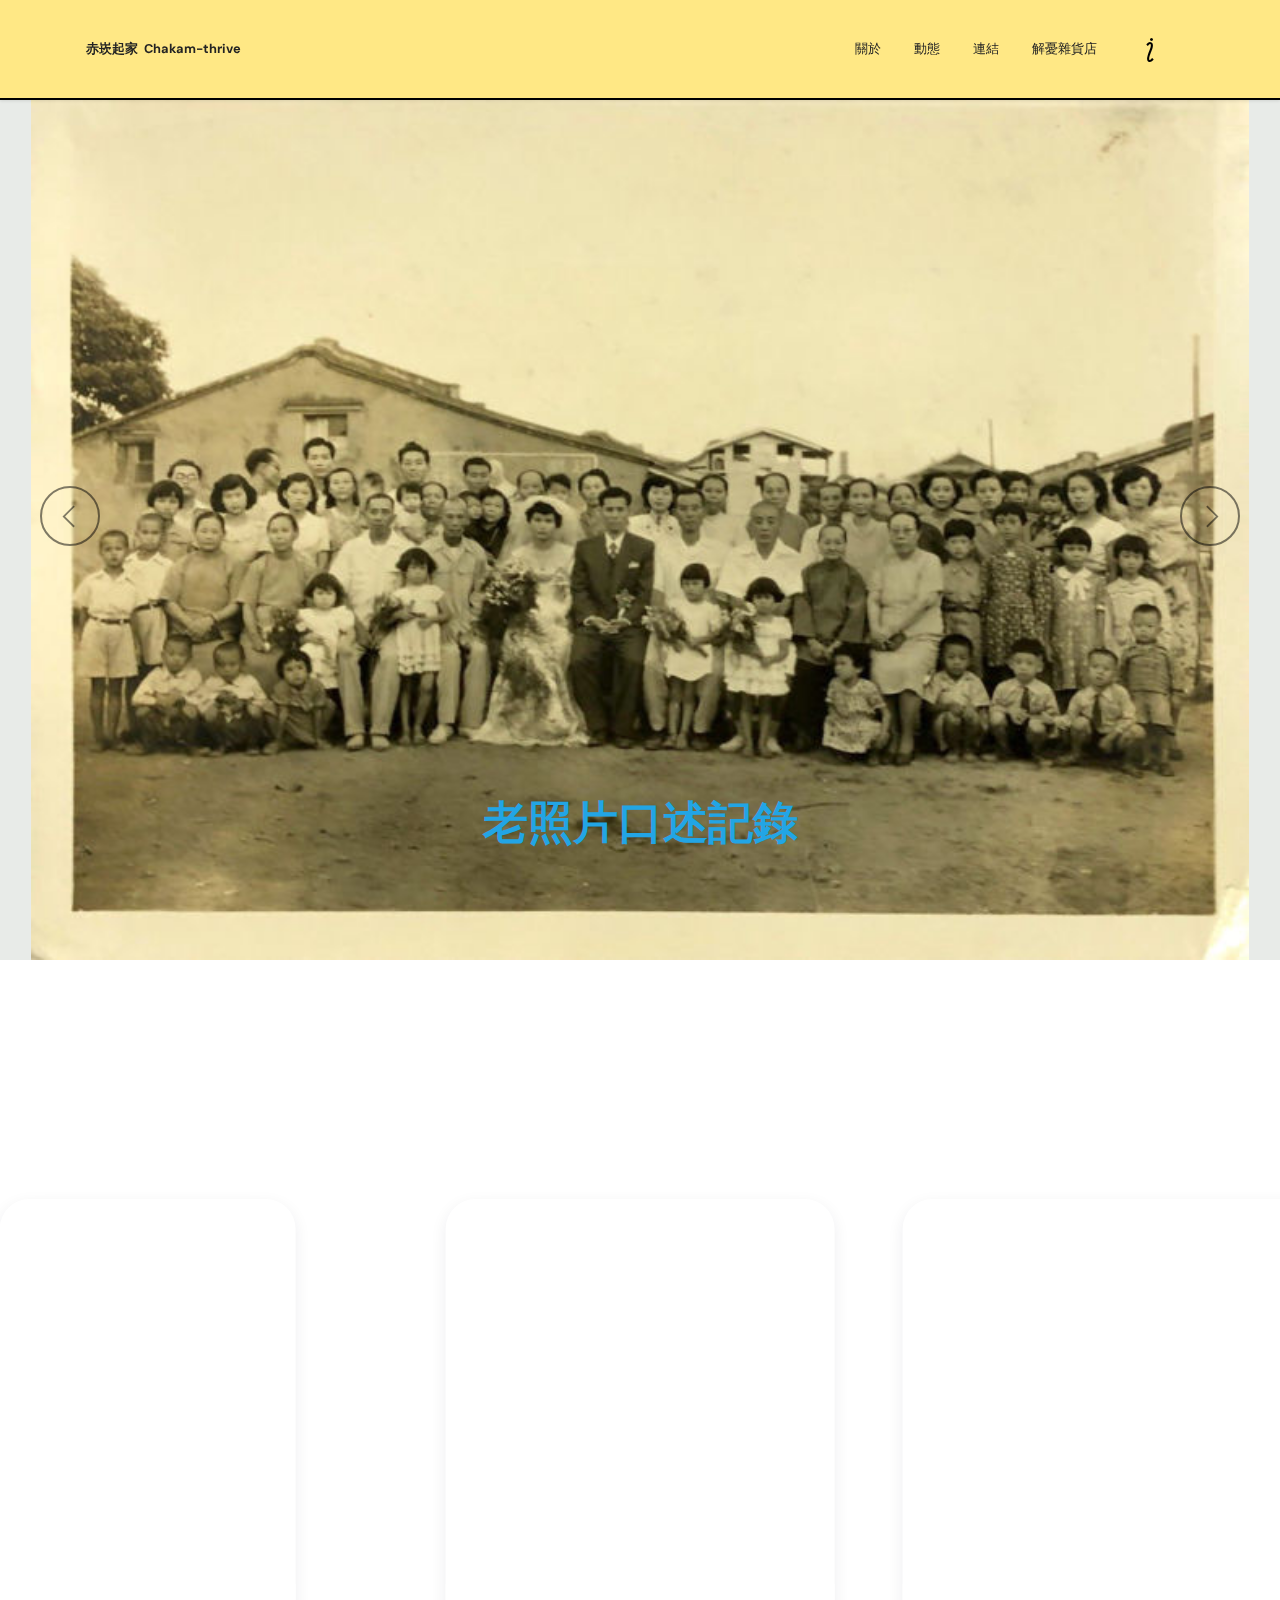
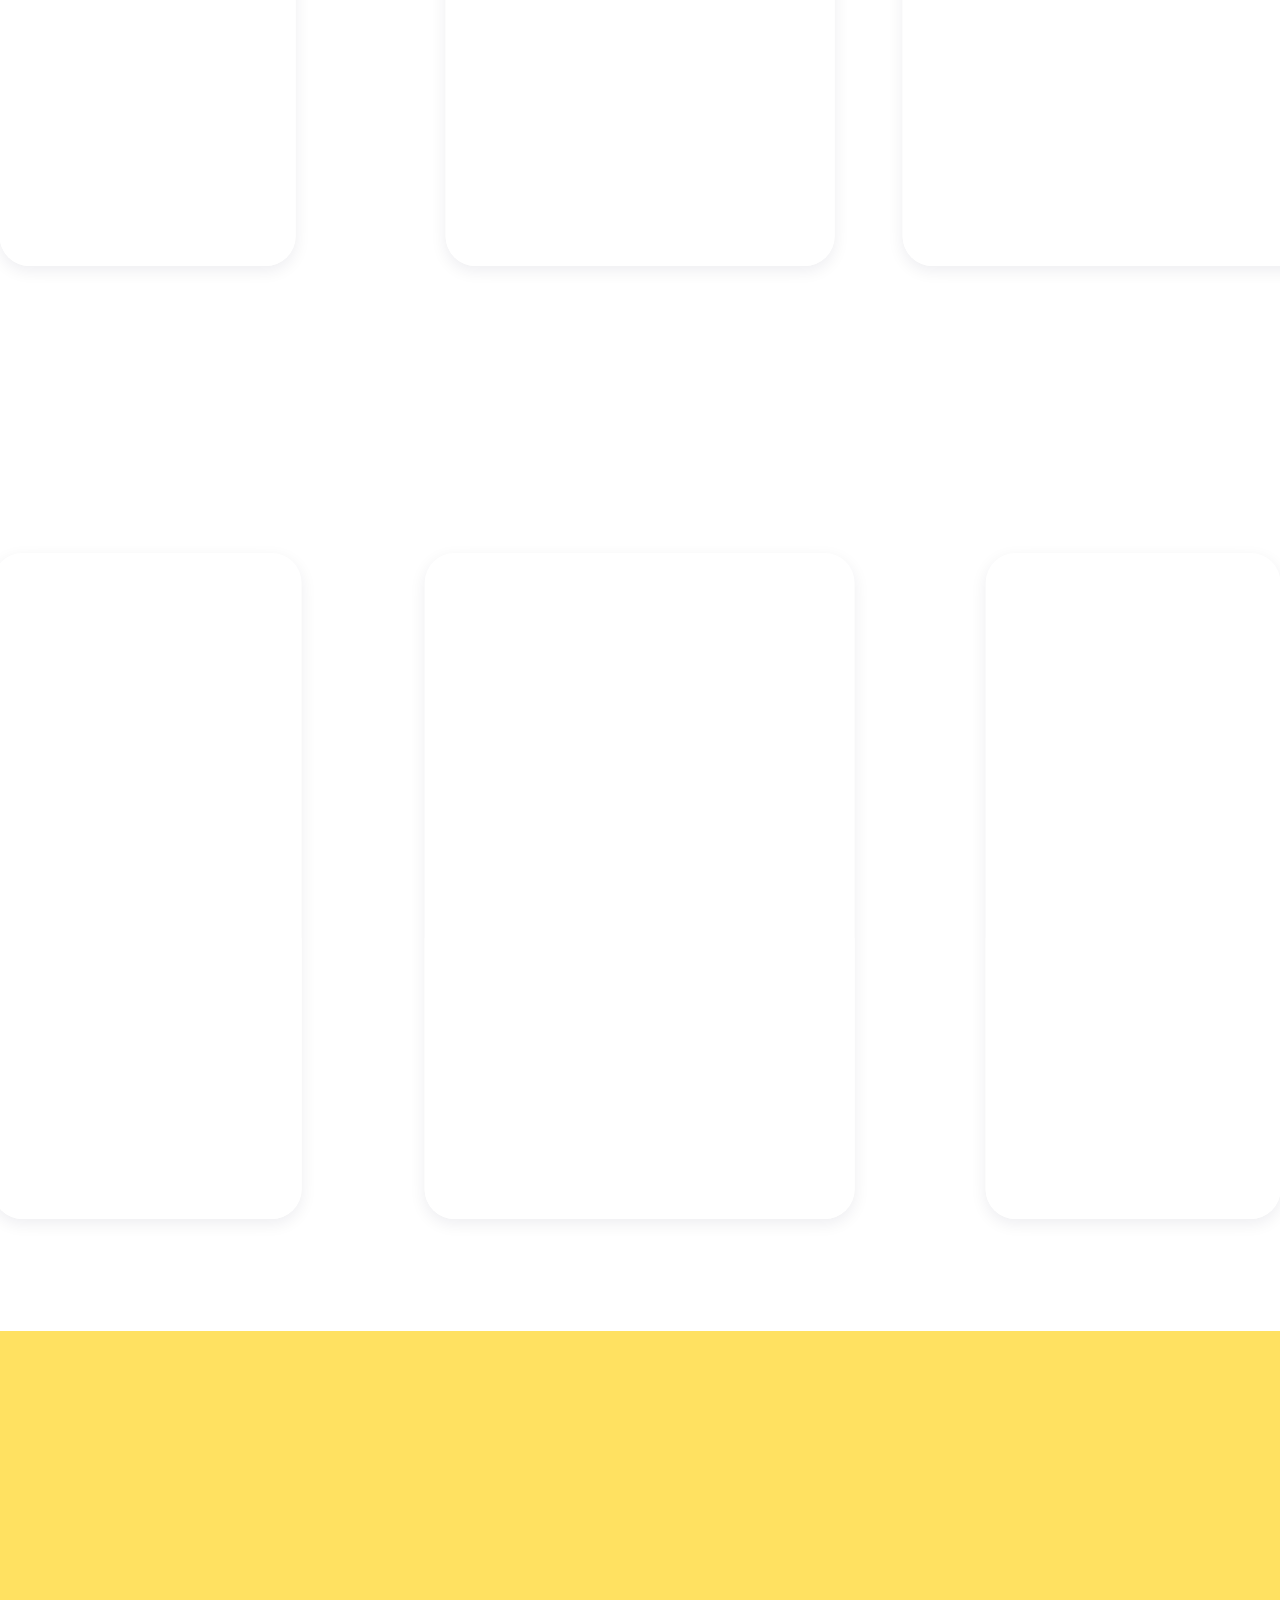
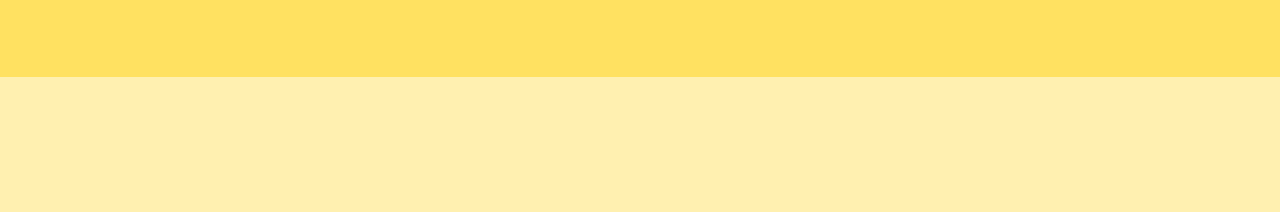
==== commit 72b6e963: "create github pages" ====
--- a/index.html
+++ b/index.html
@@ -69,11 +69,11 @@
 
 <section data-bs-version="5.1" class="slider1 cid-sVlZi1WHoL mbr-fullscreen" id="slider1-1i">
     
-    <div class="carousel slide carousel-fade" id="sX7OzLK0Kf" data-interval="10000" data-bs-interval="10000">
+    <div class="carousel slide carousel-fade" id="sX7Pm10afo" data-interval="10000" data-bs-interval="10000">
         <ol class="carousel-indicators">
-            <li data-slide-to="0" data-bs-slide-to="0" class="active" data-target="#sX7OzLK0Kf" data-bs-target="#sX7OzLK0Kf"></li>
-            <li data-slide-to="1" data-bs-slide-to="1" data-target="#sX7OzLK0Kf" data-bs-target="#sX7OzLK0Kf"></li>
-            <li data-slide-to="2" data-bs-slide-to="2" data-target="#sX7OzLK0Kf" data-bs-target="#sX7OzLK0Kf"></li>
+            <li data-slide-to="0" data-bs-slide-to="0" class="active" data-target="#sX7Pm10afo" data-bs-target="#sX7Pm10afo"></li>
+            <li data-slide-to="1" data-bs-slide-to="1" data-target="#sX7Pm10afo" data-bs-target="#sX7Pm10afo"></li>
+            <li data-slide-to="2" data-bs-slide-to="2" data-target="#sX7Pm10afo" data-bs-target="#sX7Pm10afo"></li>
         </ol>
         <div class="carousel-inner">
             <div class="carousel-item slider-image item active">
@@ -109,11 +109,11 @@
                 </div>
             </div>
         </div>
-        <a class="carousel-control carousel-control-prev" role="button" data-slide="prev" data-bs-slide="prev" href="#sX7OzLK0Kf">
+        <a class="carousel-control carousel-control-prev" role="button" data-slide="prev" data-bs-slide="prev" href="#sX7Pm10afo">
             <span class="mobi-mbri mobi-mbri-arrow-prev" aria-hidden="true"></span>
             <span class="sr-only visually-hidden">Previous</span>
         </a>
-        <a class="carousel-control carousel-control-next" role="button" data-slide="next" data-bs-slide="next" href="#sX7OzLK0Kf">
+        <a class="carousel-control carousel-control-next" role="button" data-slide="next" data-bs-slide="next" href="#sX7Pm10afo">
             <span class="mobi-mbri mobi-mbri-arrow-next" aria-hidden="true"></span>
             <span class="sr-only visually-hidden">Next</span>
         </a>
--- a/assets/mobirise/css/mbr-additional.css
+++ b/assets/mobirise/css/mbr-additional.css
@@ -2120,7 +2120,7 @@
   }
 }
 .cid-sX7IM778gQ {
-  background-color: #f8c37e;
+  background-color: #f7a379;
 }
 .cid-sX7IM778gQ .container-fluid {
   padding: 0;
@@ -2180,7 +2180,7 @@
   opacity: 0.5;
 }
 .cid-sX7IM778gQ .text {
-  padding-top: 6rem;
+  padding-top: 10rem;
   padding-bottom: 6rem;
 }
 .cid-sX7IM778gQ .mbr-section-title {
--- a/assets/mobirise/css/mbr-additional.css
+++ b/assets/mobirise/css/mbr-additional.css
@@ -2120,7 +2120,7 @@
   }
 }
 .cid-sX7IM778gQ {
-  background-color: #f8c37e;
+  background-color: #f7a379;
 }
 .cid-sX7IM778gQ .container-fluid {
   padding: 0;
@@ -2180,7 +2180,7 @@
   opacity: 0.5;
 }
 .cid-sX7IM778gQ .text {
-  padding-top: 6rem;
+  padding-top: 10rem;
   padding-bottom: 6rem;
 }
 .cid-sX7IM778gQ .mbr-section-title {
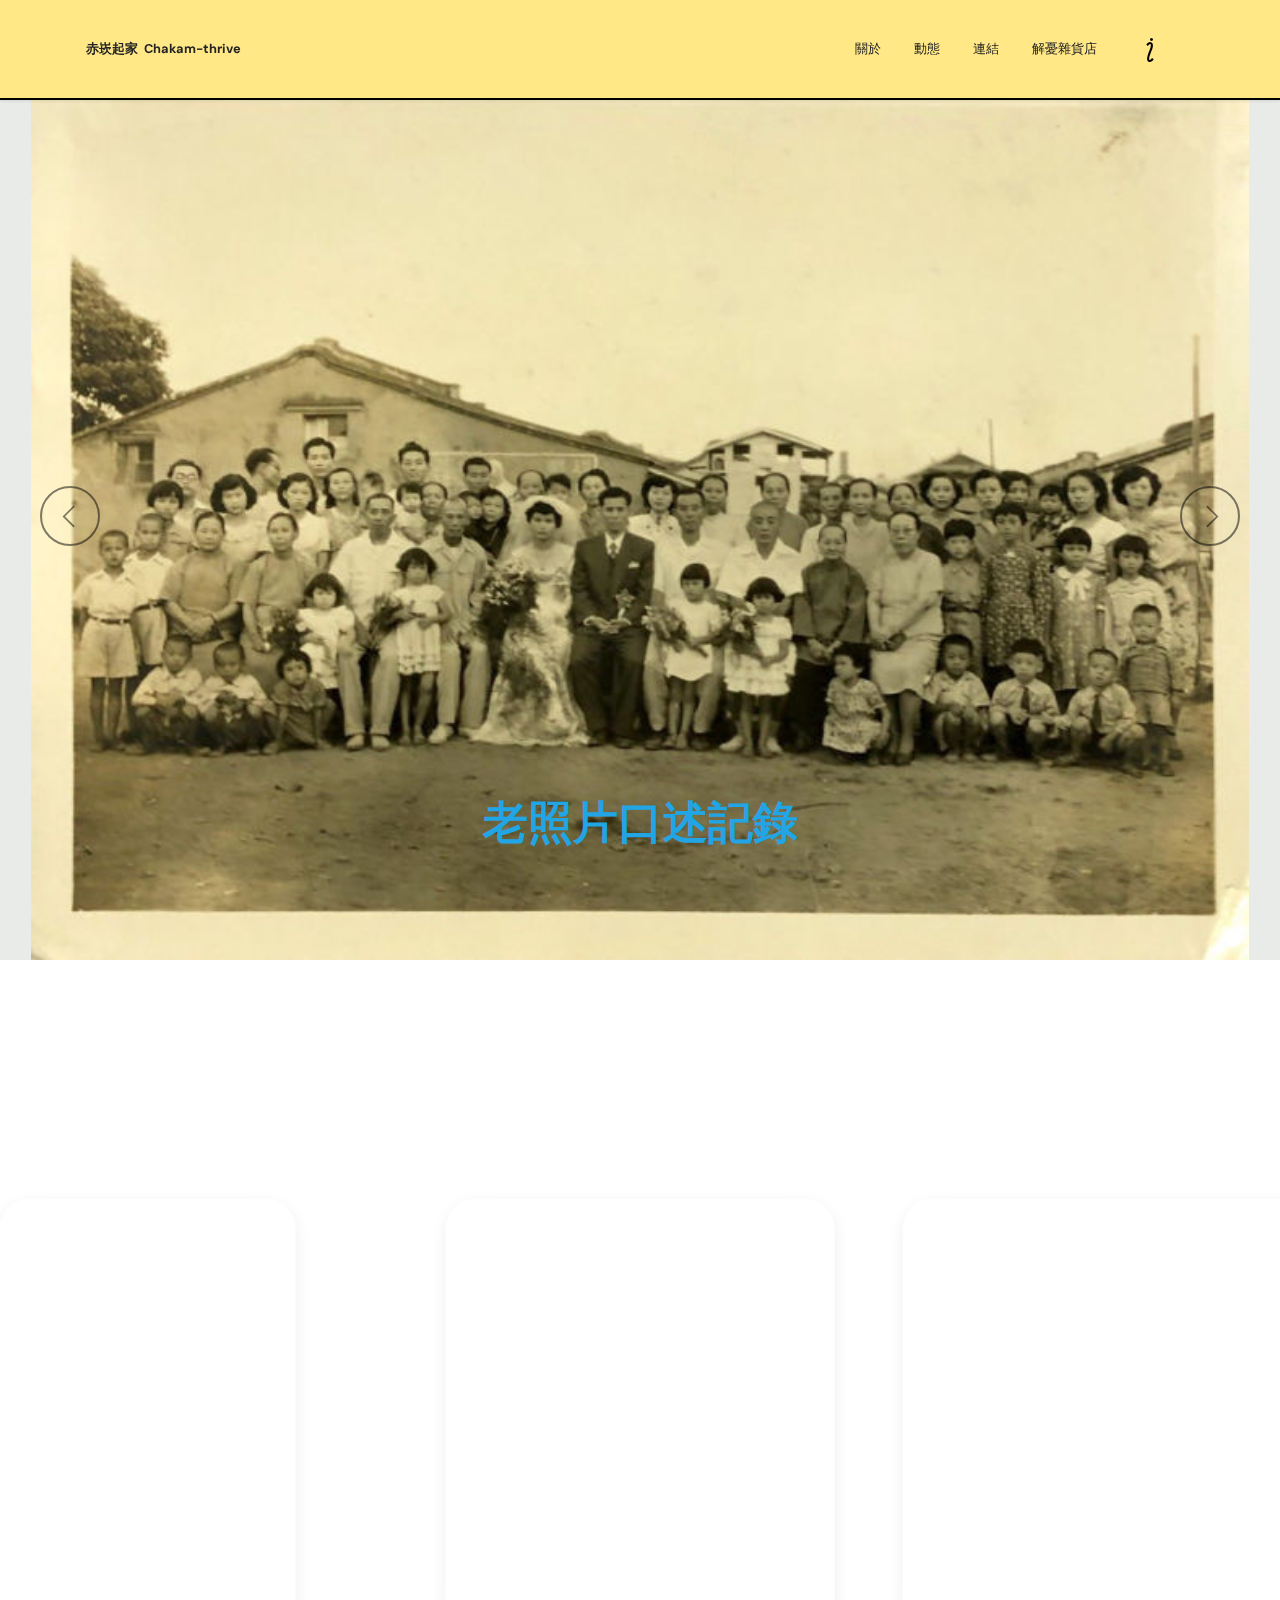
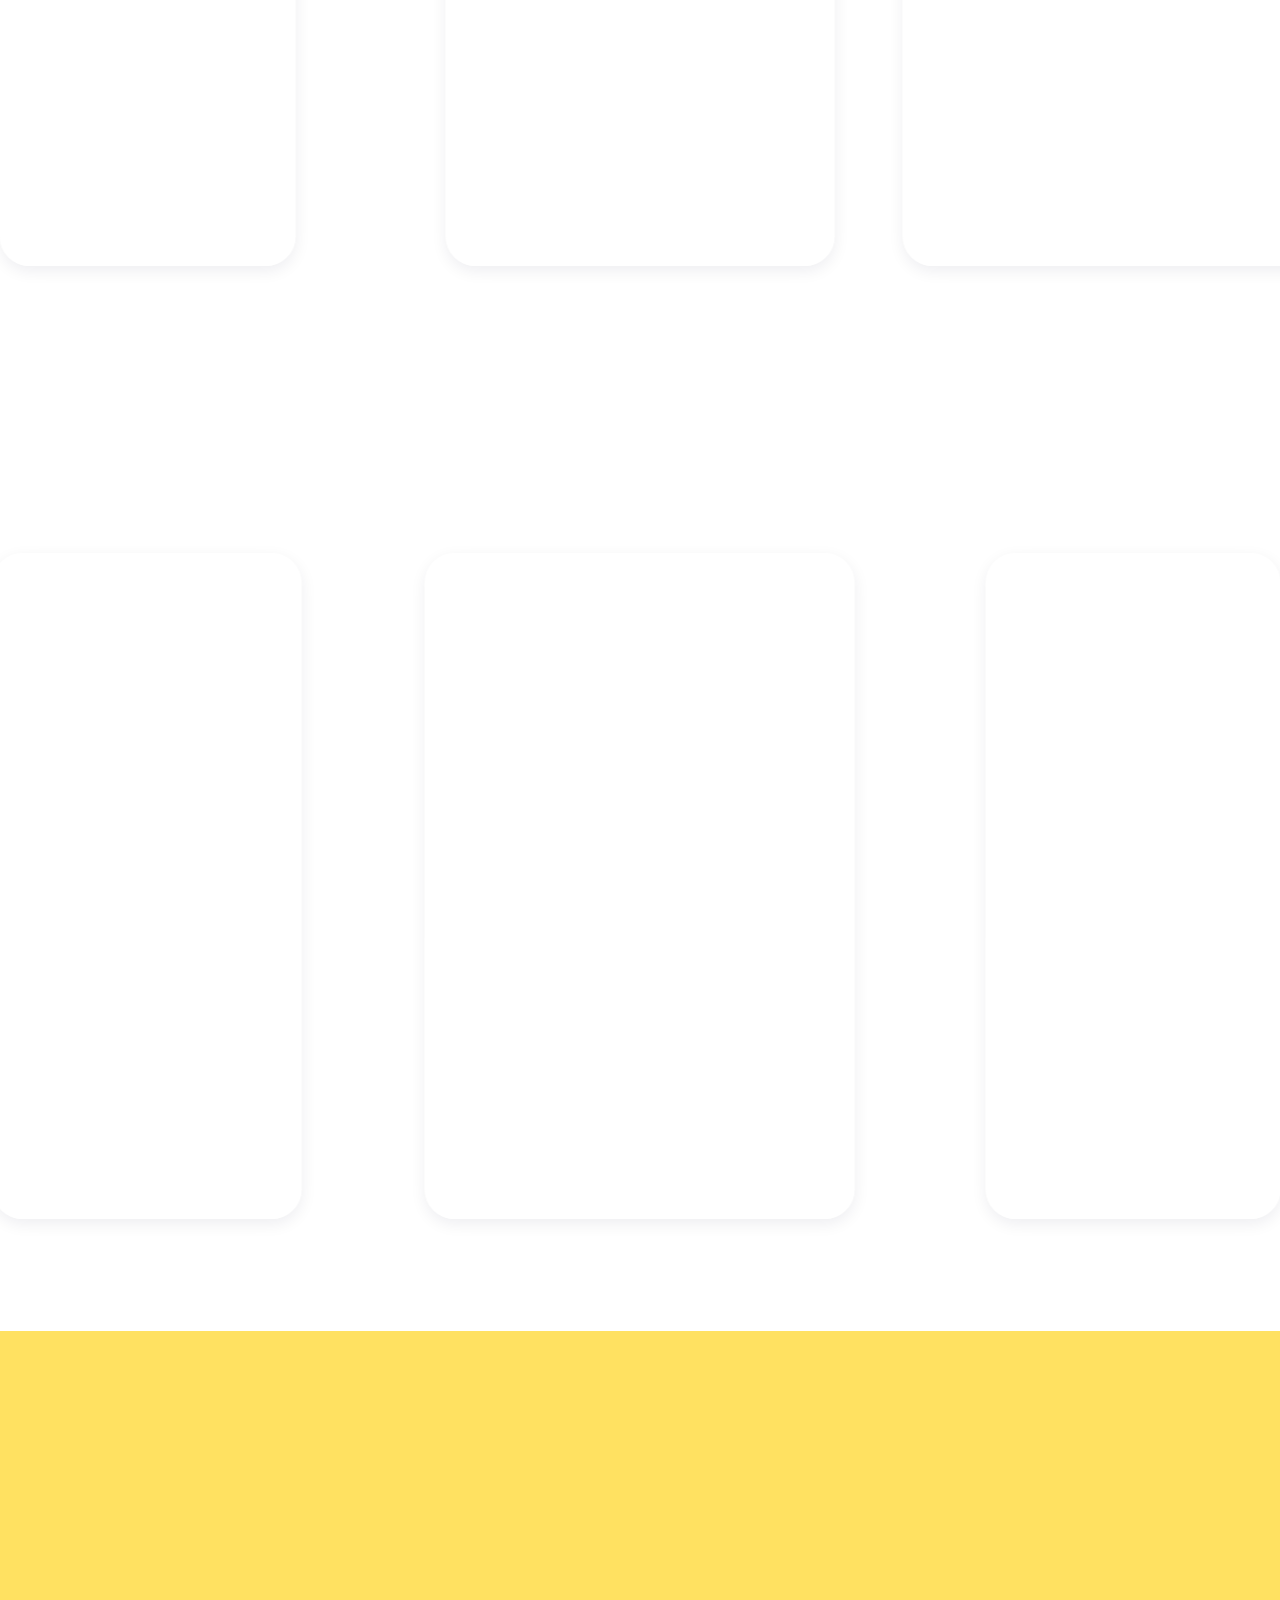
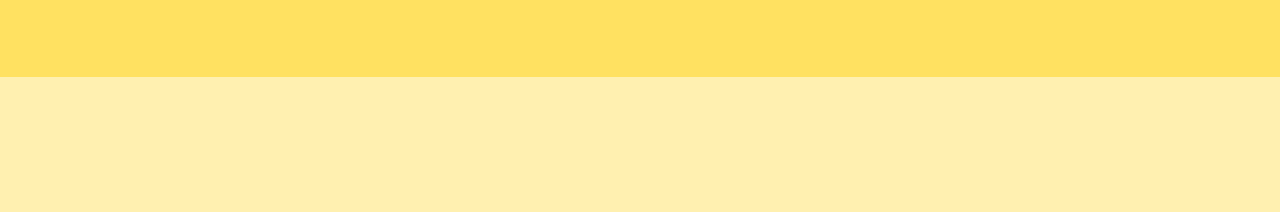
==== commit cde80027: "create github pages" ====
--- a/index.html
+++ b/index.html
@@ -69,11 +69,11 @@
 
 <section data-bs-version="5.1" class="slider1 cid-sVlZi1WHoL mbr-fullscreen" id="slider1-1i">
     
-    <div class="carousel slide carousel-fade" id="sX7Pm10afo" data-interval="10000" data-bs-interval="10000">
+    <div class="carousel slide carousel-fade" id="sX8FG4nmAo" data-interval="10000" data-bs-interval="10000">
         <ol class="carousel-indicators">
-            <li data-slide-to="0" data-bs-slide-to="0" class="active" data-target="#sX7Pm10afo" data-bs-target="#sX7Pm10afo"></li>
-            <li data-slide-to="1" data-bs-slide-to="1" data-target="#sX7Pm10afo" data-bs-target="#sX7Pm10afo"></li>
-            <li data-slide-to="2" data-bs-slide-to="2" data-target="#sX7Pm10afo" data-bs-target="#sX7Pm10afo"></li>
+            <li data-slide-to="0" data-bs-slide-to="0" class="active" data-target="#sX8FG4nmAo" data-bs-target="#sX8FG4nmAo"></li>
+            <li data-slide-to="1" data-bs-slide-to="1" data-target="#sX8FG4nmAo" data-bs-target="#sX8FG4nmAo"></li>
+            <li data-slide-to="2" data-bs-slide-to="2" data-target="#sX8FG4nmAo" data-bs-target="#sX8FG4nmAo"></li>
         </ol>
         <div class="carousel-inner">
             <div class="carousel-item slider-image item active">
@@ -109,11 +109,11 @@
                 </div>
             </div>
         </div>
-        <a class="carousel-control carousel-control-prev" role="button" data-slide="prev" data-bs-slide="prev" href="#sX7Pm10afo">
+        <a class="carousel-control carousel-control-prev" role="button" data-slide="prev" data-bs-slide="prev" href="#sX8FG4nmAo">
             <span class="mobi-mbri mobi-mbri-arrow-prev" aria-hidden="true"></span>
             <span class="sr-only visually-hidden">Previous</span>
         </a>
-        <a class="carousel-control carousel-control-next" role="button" data-slide="next" data-bs-slide="next" href="#sX7Pm10afo">
+        <a class="carousel-control carousel-control-next" role="button" data-slide="next" data-bs-slide="next" href="#sX8FG4nmAo">
             <span class="mobi-mbri mobi-mbri-arrow-next" aria-hidden="true"></span>
             <span class="sr-only visually-hidden">Next</span>
         </a>
@@ -192,7 +192,7 @@
                                 <div class="card-wrapper">
                                     <h5 class="date mbr-fonts-style display-4">&nbsp;1/02 ~ 2/20, 2022[展覽中]</h5>
                                     <h5 class="card-title mbr-fonts-style display-7">
-                                        <strong><a href="page1.html" class="text-primary">城市走畫-黃鈿凱府城速寫個展</a></strong></h5>
+                                        <strong><a href="page1.html" class="text-black">城市走畫-黃鈿凱府城速寫個展</a></strong></h5>
                                     <h5 class="card-text mbr-fonts-style display-4">
                                         從靜物桌到速寫生活場記的歷程</h5>
                                     <div class="row link-row justify-content-between">
--- a/assets/mobirise/css/mbr-additional.css
+++ b/assets/mobirise/css/mbr-additional.css
@@ -2508,3 +2508,768 @@
   width: 100%;
   text-align: center;
 }
+.cid-sX7Z6ZmzRX {
+  z-index: 1000;
+  width: 100%;
+  position: relative;
+  min-height: 60px;
+}
+.cid-sX7Z6ZmzRX nav.navbar {
+  position: fixed;
+}
+.cid-sX7Z6ZmzRX .container,
+.cid-sX7Z6ZmzRX .container-fluid {
+  display: flex;
+  margin: auto;
+}
+@media (min-width: 992px) {
+  .cid-sX7Z6ZmzRX .container,
+  .cid-sX7Z6ZmzRX .container-fluid {
+    flex-wrap: nowrap;
+  }
+}
+.cid-sX7Z6ZmzRX .dropdown-item:before {
+  font-family: Moririse2 !important;
+  content: "\e966";
+  display: inline-block;
+  width: 0;
+  position: absolute;
+  left: 1rem;
+  top: 0.5rem;
+  margin-right: 0.5rem;
+  line-height: 1;
+  font-size: inherit;
+  vertical-align: middle;
+  text-align: center;
+  overflow: hidden;
+  transform: scale(0, 1);
+  transition: all 0.25s ease-in-out;
+}
+.cid-sX7Z6ZmzRX .dropdown-menu {
+  padding: 1rem 0;
+  border-radius: 0px;
+  background: #ffffff !important;
+}
+.cid-sX7Z6ZmzRX .dropdown-item:hover,
+.cid-sX7Z6ZmzRX .dropdown-item:focus {
+  color: #ff6666 !important;
+}
+.cid-sX7Z6ZmzRX .dropdown-item:first-child {
+  border-top-left-radius: 4px;
+  border-top-right-radius: 4px;
+}
+.cid-sX7Z6ZmzRX .dropdown-item:last-child {
+  border-bottom: none;
+  border-bottom-left-radius: 4px;
+  border-bottom-right-radius: 4px;
+}
+.cid-sX7Z6ZmzRX .nav-dropdown .link {
+  padding: 0 0.3em !important;
+  margin: 0.667em 1em !important;
+}
+.cid-sX7Z6ZmzRX .nav-link {
+  position: relative;
+}
+.cid-sX7Z6ZmzRX .nav-link:hover {
+  color: #ffffff !important;
+}
+.cid-sX7Z6ZmzRX .nav-link:hover:before {
+  opacity: 1;
+}
+.cid-sX7Z6ZmzRX .nav-link:before {
+  content: "";
+  position: absolute;
+  left: 50%;
+  bottom: -15px;
+  width: 5px;
+  height: 5px;
+  border-radius: 50%;
+  background: white;
+  transition: all 0.3s;
+  opacity: 0;
+}
+.cid-sX7Z6ZmzRX .nav-dropdown .link.dropdown-toggle::after {
+  margin-left: 0.5rem;
+  margin-top: 0.2rem;
+}
+.cid-sX7Z6ZmzRX .container {
+  display: flex;
+  margin: auto;
+}
+.cid-sX7Z6ZmzRX .iconfont-wrapper {
+  color: #000000 !important;
+  font-size: 1.5rem;
+  padding-right: 0.5rem;
+}
+.cid-sX7Z6ZmzRX .nav-item:focus,
+.cid-sX7Z6ZmzRX .nav-link:focus {
+  outline: none;
+}
+.cid-sX7Z6ZmzRX .dropdown .dropdown-menu .dropdown-item {
+  width: auto;
+  transition: all 0.25s ease-in-out;
+}
+.cid-sX7Z6ZmzRX .dropdown .dropdown-menu .dropdown-item::after {
+  right: 0.5rem;
+}
+.cid-sX7Z6ZmzRX .dropdown .dropdown-menu .dropdown-item .mbr-iconfont {
+  margin-right: 0.5rem;
+  vertical-align: sub;
+}
+.cid-sX7Z6ZmzRX .dropdown .dropdown-menu .dropdown-item .mbr-iconfont:before {
+  display: inline-block;
+  transform: scale(1, 1);
+  transition: all 0.25s ease-in-out;
+}
+.cid-sX7Z6ZmzRX .collapsed .dropdown-menu .dropdown-item:before {
+  display: none;
+}
+.cid-sX7Z6ZmzRX .collapsed .dropdown .dropdown-menu .dropdown-item {
+  padding: 0.235em 1.5em 0.235em 1.5em !important;
+  transition: none;
+  margin: 0 !important;
+}
+.cid-sX7Z6ZmzRX .navbar {
+  min-height: 100px;
+  transition: all 0.3s;
+  border-bottom: 2px solid #000000;
+  box-shadow: 0 1px 3px 0 rgba(0, 0, 0, 0.1);
+  background: #ffe885;
+}
+.cid-sX7Z6ZmzRX .navbar.opened {
+  transition: all 0.3s;
+}
+.cid-sX7Z6ZmzRX .navbar .dropdown-item {
+  padding: 0.5rem 1.8rem;
+}
+.cid-sX7Z6ZmzRX .navbar .navbar-logo img {
+  width: auto;
+}
+.cid-sX7Z6ZmzRX .navbar .navbar-collapse {
+  justify-content: flex-end;
+  z-index: 1;
+}
+.cid-sX7Z6ZmzRX .navbar.collapsed {
+  justify-content: center;
+}
+.cid-sX7Z6ZmzRX .navbar.collapsed .nav-item .nav-link::before {
+  display: none;
+}
+.cid-sX7Z6ZmzRX .navbar.collapsed.opened .dropdown-menu {
+  top: 0;
+}
+.cid-sX7Z6ZmzRX .navbar.collapsed .dropdown-menu .dropdown-submenu {
+  left: 0 !important;
+}
+.cid-sX7Z6ZmzRX .navbar.collapsed .dropdown-menu .dropdown-item:after {
+  right: auto;
+}
+.cid-sX7Z6ZmzRX .navbar.collapsed .dropdown-menu .dropdown-toggle[data-toggle="dropdown-submenu"]:after {
+  margin-left: 0.5rem;
+  margin-top: 0.2rem;
+  border-top: 0.35em solid;
+  border-right: 0.35em solid transparent;
+  border-left: 0.35em solid transparent;
+  border-bottom: 0;
+  top: 41%;
+}
+.cid-sX7Z6ZmzRX .navbar.collapsed ul.navbar-nav li {
+  margin: auto;
+}
+.cid-sX7Z6ZmzRX .navbar.collapsed .dropdown-menu .dropdown-item {
+  padding: 0.25rem 1.5rem;
+  text-align: center;
+}
+.cid-sX7Z6ZmzRX .navbar.collapsed .icons-menu {
+  padding-left: 0;
+  padding-right: 0;
+  padding-top: 0.5rem;
+  padding-bottom: 0.5rem;
+}
+@media (max-width: 991px) {
+  .cid-sX7Z6ZmzRX .navbar .nav-item .nav-link::before {
+    display: none;
+  }
+  .cid-sX7Z6ZmzRX .navbar.opened .dropdown-menu {
+    top: 0;
+  }
+  .cid-sX7Z6ZmzRX .navbar .dropdown-menu .dropdown-submenu {
+    left: 0 !important;
+  }
+  .cid-sX7Z6ZmzRX .navbar .dropdown-menu .dropdown-item:after {
+    right: auto;
+  }
+  .cid-sX7Z6ZmzRX .navbar .dropdown-menu .dropdown-toggle[data-toggle="dropdown-submenu"]:after {
+    margin-left: 0.5rem;
+    margin-top: 0.2rem;
+    border-top: 0.35em solid;
+    border-right: 0.35em solid transparent;
+    border-left: 0.35em solid transparent;
+    border-bottom: 0;
+    top: 40%;
+  }
+  .cid-sX7Z6ZmzRX .navbar .navbar-logo img {
+    height: 3rem !important;
+  }
+  .cid-sX7Z6ZmzRX .navbar ul.navbar-nav li {
+    margin: auto;
+  }
+  .cid-sX7Z6ZmzRX .navbar .dropdown-menu .dropdown-item {
+    padding: 0.25rem 1.5rem !important;
+    text-align: center;
+  }
+  .cid-sX7Z6ZmzRX .navbar .navbar-brand {
+    flex-shrink: initial;
+    flex-basis: auto;
+    word-break: break-word;
+    padding-right: 2rem;
+  }
+  .cid-sX7Z6ZmzRX .navbar .navbar-toggler {
+    flex-basis: auto;
+  }
+  .cid-sX7Z6ZmzRX .navbar .icons-menu {
+    padding-left: 0;
+    padding-top: 0.5rem;
+    padding-bottom: 0.5rem;
+  }
+}
+.cid-sX7Z6ZmzRX .navbar.navbar-short {
+  min-height: 60px;
+}
+.cid-sX7Z6ZmzRX .navbar.navbar-short .navbar-logo img {
+  height: 2.5rem !important;
+}
+.cid-sX7Z6ZmzRX .navbar.navbar-short .navbar-brand {
+  min-height: 60px;
+  padding: 0;
+}
+.cid-sX7Z6ZmzRX .navbar-brand {
+  min-height: 70px;
+  flex-shrink: 0;
+  align-items: center;
+  margin-right: 0;
+  padding: 10px 0;
+  transition: all 0.3s;
+  word-break: break-word;
+  z-index: 1;
+}
+.cid-sX7Z6ZmzRX .navbar-brand .navbar-caption {
+  line-height: inherit !important;
+}
+.cid-sX7Z6ZmzRX .navbar-brand .navbar-logo a {
+  outline: none;
+}
+.cid-sX7Z6ZmzRX .dropdown-item.active,
+.cid-sX7Z6ZmzRX .dropdown-item:active {
+  background-color: transparent;
+}
+.cid-sX7Z6ZmzRX .navbar-expand-lg .navbar-nav .nav-link {
+  padding: 0;
+}
+.cid-sX7Z6ZmzRX .nav-dropdown .link.dropdown-toggle {
+  margin-right: 1.667em;
+}
+.cid-sX7Z6ZmzRX .nav-dropdown .link.dropdown-toggle[aria-expanded="true"] {
+  margin-right: 0;
+  padding: 0.667em 1.667em;
+}
+.cid-sX7Z6ZmzRX .navbar.navbar-expand-lg .dropdown .dropdown-menu {
+  background: #ffe885;
+}
+.cid-sX7Z6ZmzRX .navbar.navbar-expand-lg .dropdown .dropdown-menu .dropdown-submenu {
+  margin: 0;
+  left: 100%;
+}
+.cid-sX7Z6ZmzRX .navbar .dropdown.open > .dropdown-menu {
+  display: block;
+}
+.cid-sX7Z6ZmzRX ul.navbar-nav {
+  flex-wrap: wrap;
+}
+.cid-sX7Z6ZmzRX .navbar-buttons {
+  text-align: center;
+  min-width: 170px;
+}
+.cid-sX7Z6ZmzRX button.navbar-toggler {
+  outline: none;
+  width: 31px;
+  height: 20px;
+  cursor: pointer;
+  transition: all 0.2s;
+  position: relative;
+  align-self: center;
+}
+.cid-sX7Z6ZmzRX button.navbar-toggler .hamburger span {
+  position: absolute;
+  right: 0;
+  width: 30px;
+  height: 2px;
+  border-right: 5px;
+  background-color: #000000;
+}
+.cid-sX7Z6ZmzRX button.navbar-toggler .hamburger span:nth-child(1) {
+  top: 0;
+  transition: all 0.2s;
+}
+.cid-sX7Z6ZmzRX button.navbar-toggler .hamburger span:nth-child(2) {
+  top: 8px;
+  transition: all 0.15s;
+}
+.cid-sX7Z6ZmzRX button.navbar-toggler .hamburger span:nth-child(3) {
+  top: 8px;
+  transition: all 0.15s;
+}
+.cid-sX7Z6ZmzRX button.navbar-toggler .hamburger span:nth-child(4) {
+  top: 16px;
+  transition: all 0.2s;
+}
+.cid-sX7Z6ZmzRX nav.opened .hamburger span:nth-child(1) {
+  top: 8px;
+  width: 0;
+  opacity: 0;
+  right: 50%;
+  transition: all 0.2s;
+}
+.cid-sX7Z6ZmzRX nav.opened .hamburger span:nth-child(2) {
+  transform: rotate(45deg);
+  transition: all 0.25s;
+}
+.cid-sX7Z6ZmzRX nav.opened .hamburger span:nth-child(3) {
+  transform: rotate(-45deg);
+  transition: all 0.25s;
+}
+.cid-sX7Z6ZmzRX nav.opened .hamburger span:nth-child(4) {
+  top: 8px;
+  width: 0;
+  opacity: 0;
+  right: 50%;
+  transition: all 0.2s;
+}
+.cid-sX7Z6ZmzRX .navbar-dropdown {
+  padding: 0 1rem;
+  position: fixed;
+}
+.cid-sX7Z6ZmzRX a.nav-link {
+  display: flex;
+  align-items: center;
+  justify-content: center;
+}
+.cid-sX7Z6ZmzRX .icons-menu {
+  flex-wrap: nowrap;
+  display: flex;
+  justify-content: center;
+  padding-left: 1rem;
+  padding-right: 1rem;
+  padding-top: 0.3rem;
+  text-align: center;
+}
+@media screen and (-ms-high-contrast: active), (-ms-high-contrast: none) {
+  .cid-sX7Z6ZmzRX .navbar {
+    height: 70px;
+  }
+  .cid-sX7Z6ZmzRX .navbar.opened {
+    height: auto;
+  }
+  .cid-sX7Z6ZmzRX .nav-item .nav-link:hover::before {
+    width: 175%;
+    max-width: calc(100% + 2rem);
+    left: -1rem;
+  }
+}
+@media (max-width: 992px) {
+  .cid-sX7Z6ZmzRX .icons-menu {
+    padding-right: 0;
+  }
+  .cid-sX7Z6ZmzRX .iconfont-wrapper {
+    padding: 0 0.25rem;
+  }
+}
+.cid-sX7Z70Erph {
+  background-color: #f7a379;
+}
+.cid-sX7Z70Erph .container-fluid {
+  padding: 0;
+}
+.cid-sX7Z70Erph .row {
+  margin: 0;
+}
+.cid-sX7Z70Erph div[class*="col"] {
+  padding: 0;
+}
+.cid-sX7Z70Erph .carousel,
+.cid-sX7Z70Erph .carousel-inner,
+.cid-sX7Z70Erph .carousel-item {
+  height: 100%;
+  transition: all ease-in-out 0.3s;
+}
+.cid-sX7Z70Erph .item-wrapper {
+  width: 100%;
+}
+.cid-sX7Z70Erph img {
+  height: 100%;
+  object-fit: cover;
+}
+.cid-sX7Z70Erph .carousel-control {
+  width: 30px;
+  height: 30px;
+  border-radius: 50%;
+  background-color: #666666;
+  opacity: 1;
+  top: 50%;
+}
+.cid-sX7Z70Erph .carousel-control span {
+  font-size: 0.7rem;
+  opacity: 0.6;
+}
+.cid-sX7Z70Erph .carousel-control:hover {
+  background-color: #33d5ad;
+}
+.cid-sX7Z70Erph .carousel-control-prev {
+  left: 20px;
+}
+.cid-sX7Z70Erph .carousel-control-next {
+  right: 20px;
+}
+.cid-sX7Z70Erph .carousel-indicators .active,
+.cid-sX7Z70Erph .carousel-indicators li {
+  width: 20px;
+  height: 3px;
+  border: none;
+  border-radius: 0;
+  background-color: #ffffff;
+  opacity: 1;
+}
+.cid-sX7Z70Erph .carousel-indicators li {
+  width: 20px;
+  height: 3px;
+  opacity: 0.5;
+}
+.cid-sX7Z70Erph .text {
+  padding-top: 10rem;
+  padding-bottom: 6rem;
+}
+.cid-sX7Z70Erph .mbr-section-title {
+  color: #ffffff;
+  margin-bottom: 2.3rem;
+  text-align: left;
+}
+.cid-sX7Z70Erph .mbr-section-subtitle {
+  color: #ffffff;
+  margin-bottom: 0;
+}
+.cid-sX7Z70Erph .mbr-text {
+  color: #ffffff;
+  margin-bottom: 27px;
+  text-align: left;
+}
+@media (min-width: 992px) {
+  .cid-sX7Z70Erph .text-wrapper,
+  .cid-sX7Z70Erph .nutrition,
+  .cid-sX7Z70Erph .price,
+  .cid-sX7Z70Erph .buttons-wrap {
+    padding-left: 4.5rem;
+  }
+}
+@media (min-width: 992px) and (max-width: 1199px) {
+  .cid-sX7Z70Erph .text-wrapper,
+  .cid-sX7Z70Erph .nutrition,
+  .cid-sX7Z70Erph .price,
+  .cid-sX7Z70Erph .buttons-wrap {
+    padding-left: 2.375rem;
+  }
+}
+@media (min-width: 992px) and (max-width: 1099px) {
+  .cid-sX7Z70Erph .text-wrapper,
+  .cid-sX7Z70Erph .nutrition,
+  .cid-sX7Z70Erph .price,
+  .cid-sX7Z70Erph .buttons-wrap {
+    padding-left: 1rem;
+  }
+}
+@media (min-width: 992px) and (max-width: 1030px) {
+  .cid-sX7Z70Erph .text-wrapper,
+  .cid-sX7Z70Erph .nutrition,
+  .cid-sX7Z70Erph .price,
+  .cid-sX7Z70Erph .buttons-wrap {
+    padding-left: 0.8rem;
+  }
+}
+@media (min-width: 992px) and (max-width: 991px) {
+  .cid-sX7Z70Erph .text-wrapper,
+  .cid-sX7Z70Erph .nutrition,
+  .cid-sX7Z70Erph .price,
+  .cid-sX7Z70Erph .buttons-wrap {
+    padding-left: 0;
+  }
+}
+@media (max-width: 991px) {
+  .cid-sX7Z70Erph .content {
+    text-align: center;
+  }
+}
+.cid-sX7Z70Erph .mbr-card-title {
+  color: #ffffff;
+  margin-bottom: 18px;
+}
+.cid-sX7Z70Erph .nutrition {
+  margin-bottom: 40px;
+}
+.cid-sX7Z70Erph .nutrition-wrap {
+  display: flex;
+  justify-content: flex-start;
+}
+@media (max-width: 991px) {
+  .cid-sX7Z70Erph .nutrition-wrap {
+    justify-content: center;
+  }
+}
+@media (max-width: 479px) {
+  .cid-sX7Z70Erph .nutrition-wrap {
+    flex-wrap: wrap;
+    width: 80%;
+    margin-left: auto;
+    margin-right: auto;
+  }
+}
+@media (max-width: 388px) {
+  .cid-sX7Z70Erph .nutrition-wrap {
+    width: 100%;
+  }
+}
+.cid-sX7Z70Erph .nutrition-wrap .nutrition-tile {
+  width: 100px;
+  height: 100px;
+  border-radius: 50%;
+  border-width: 1px;
+  border-style: dashed;
+  display: flex;
+  flex-direction: column;
+  justify-content: center;
+  align-items: center;
+}
+.cid-sX7Z70Erph .tile-one {
+  background-color: #1f1437;
+  border-color: #ffffff;
+  margin-right: 15px;
+  background: transparent;
+}
+@media (max-width: 479px) {
+  .cid-sX7Z70Erph .tile-one {
+    margin-right: 25px;
+  }
+}
+.cid-sX7Z70Erph .tile-two {
+  background-color: #1f1437;
+  border-color: #ffffff;
+  margin-right: 15px;
+  background: transparent;
+}
+.cid-sX7Z70Erph .tile-three {
+  background-color: #1f1437;
+  border-color: #ffffff;
+  margin-right: 15px;
+  background: transparent;
+}
+@media (max-width: 479px) {
+  .cid-sX7Z70Erph .tile-three {
+    margin-top: 25px;
+    margin-right: 25px;
+  }
+}
+.cid-sX7Z70Erph .tile-four {
+  background-color: #1f1437;
+  border-color: #1f1437;
+  margin-right: 15px;
+  position: relative;
+}
+@media (max-width: 479px) {
+  .cid-sX7Z70Erph .tile-four {
+    margin-top: 25px;
+  }
+}
+.cid-sX7Z70Erph svg {
+  position: absolute;
+  top: -35px;
+  right: -40px;
+  width: 80px;
+  height: 70px;
+}
+.cid-sX7Z70Erph svg path {
+  fill: #1f1437;
+}
+.cid-sX7Z70Erph .mbr-tile-text {
+  color: #ffffff;
+  margin: 0;
+}
+.cid-sX7Z70Erph .mbr-tile-number {
+  color: #ffffff;
+  margin: 0;
+}
+.cid-sX7Z70Erph .price-text-wrap {
+  display: flex;
+  align-items: center;
+  margin-bottom: 23px;
+}
+@media (max-width: 991px) {
+  .cid-sX7Z70Erph .price-text-wrap {
+    justify-content: center;
+  }
+}
+.cid-sX7Z70Erph .line {
+  width: 1px;
+  height: 50px;
+  margin: 0 20px;
+  background-color: #ffffff;
+  opacity: 0.5;
+}
+.cid-sX7Z70Erph .mbr-price-text {
+  color: #ffffff;
+  margin-bottom: 0;
+}
+.cid-sX7Z70Erph .mbr-price-number {
+  color: #ffffff;
+  margin-bottom: 0;
+}
+.cid-sX7Z70Erph .mbr-amount-text {
+  color: #ffffff;
+  margin-bottom: 0;
+}
+.cid-sX7Z70Erph .mbr-amount-number {
+  color: #ffffff;
+  margin-bottom: 0;
+}
+@media (max-width: 991px) {
+  .cid-sX7Z70Erph .mbr-section-btn {
+    justify-content: center!important;
+  }
+}
+.cid-sX7Z72MiPU {
+  padding-top: 1.5rem;
+  padding-bottom: 1.5rem;
+  background-color: #ffffff;
+}
+.cid-sX7Z72MiPU .item-image {
+  margin-bottom: 5rem;
+}
+.cid-sX7Z72MiPU img,
+.cid-sX7Z72MiPU .item-img {
+  width: 100%;
+}
+.cid-sX7Z72MiPU .item:focus,
+.cid-sX7Z72MiPU span:focus {
+  outline: none;
+}
+.cid-sX7Z72MiPU .item {
+  cursor: pointer;
+  margin-bottom: 1rem;
+  position: relative;
+}
+.cid-sX7Z72MiPU .item-wrapper {
+  position: unset;
+  height: auto;
+  display: flex;
+  flex-flow: column nowrap;
+}
+.cid-sX7Z72MiPU .mbr-section-title {
+  color: #232323;
+}
+@media (min-width: 768px) {
+  .cid-sX7Z72MiPU .mbr-section-head {
+    margin-bottom: 5rem;
+  }
+}
+@media (max-width: 600px) {
+  .cid-sX7Z72MiPU .mbr-section-title {
+    letter-spacing: -1px;
+  }
+}
+.cid-sX7Z72MiPU .mbr-section-title a {
+  color: #9b9ba5 ;
+}
+.cid-sX7Z73Bjmg {
+  padding-top: 5rem;
+  padding-bottom: 5rem;
+  background-color: #ffe161;
+}
+.cid-sX7Z73Bjmg p {
+  line-height: 2;
+}
+.cid-sX7Z73Bjmg .media-wrap {
+  padding: 0;
+  display: flex;
+  width: 100%;
+  align-items: center;
+}
+.cid-sX7Z73Bjmg .media-wrap img {
+  width: 60px;
+  margin-right: 1rem;
+}
+@media (max-width: 767px) {
+  .cid-sX7Z73Bjmg .media-wrap {
+    margin-bottom: 1rem;
+    flex-direction: column;
+  }
+  .cid-sX7Z73Bjmg .media-wrap img {
+    width: 60px;
+    margin-right: 0rem;
+    margin-bottom: 1rem;
+  }
+}
+@media (max-width: 767px) {
+  .cid-sX7Z73Bjmg .row {
+    text-align: center;
+  }
+  .cid-sX7Z73Bjmg .row > div {
+    margin: auto;
+  }
+  .cid-sX7Z73Bjmg .social-row {
+    justify-content: center;
+  }
+}
+.cid-sX7Z73Bjmg .social-row {
+  display: flex;
+  flex-wrap: wrap;
+}
+.cid-sX7Z73Bjmg .list {
+  list-style: none;
+  padding-left: 0;
+  color: #fa4529;
+}
+@media (max-width: 991px) {
+  .cid-sX7Z73Bjmg .list {
+    margin-bottom: 2rem;
+  }
+}
+@media (min-width: 992px) {
+  .cid-sX7Z73Bjmg .list {
+    margin-bottom: 0rem;
+  }
+}
+@media (max-width: 991px) {
+  .cid-sX7Z73Bjmg div > *:last-child {
+    margin-top: 0 !important;
+  }
+}
+.cid-sX7Z73Bjmg .mbr-text {
+  color: #000000;
+}
+.cid-sX7Z73Bjmg .mbr-section-subtitle {
+  color: #121212;
+}
+.cid-sX7Z73Bjmg .mbr-text2 {
+  color: #353535;
+}
+.cid-sX7Z73Bjmg .title {
+  color: #000000;
+}
+.cid-sX7Z74Gqpf {
+  padding-top: 2rem;
+  padding-bottom: 4rem;
+  background-color: #fff0b0;
+}
+.cid-sX7Z74Gqpf .mbr-text {
+  color: #232323;
+  margin: 10px 0;
+  width: 100%;
+  text-align: center;
+}
--- a/assets/mobirise/css/mbr-additional.css
+++ b/assets/mobirise/css/mbr-additional.css
@@ -2508,3 +2508,768 @@
   width: 100%;
   text-align: center;
 }
+.cid-sX7Z6ZmzRX {
+  z-index: 1000;
+  width: 100%;
+  position: relative;
+  min-height: 60px;
+}
+.cid-sX7Z6ZmzRX nav.navbar {
+  position: fixed;
+}
+.cid-sX7Z6ZmzRX .container,
+.cid-sX7Z6ZmzRX .container-fluid {
+  display: flex;
+  margin: auto;
+}
+@media (min-width: 992px) {
+  .cid-sX7Z6ZmzRX .container,
+  .cid-sX7Z6ZmzRX .container-fluid {
+    flex-wrap: nowrap;
+  }
+}
+.cid-sX7Z6ZmzRX .dropdown-item:before {
+  font-family: Moririse2 !important;
+  content: "\e966";
+  display: inline-block;
+  width: 0;
+  position: absolute;
+  left: 1rem;
+  top: 0.5rem;
+  margin-right: 0.5rem;
+  line-height: 1;
+  font-size: inherit;
+  vertical-align: middle;
+  text-align: center;
+  overflow: hidden;
+  transform: scale(0, 1);
+  transition: all 0.25s ease-in-out;
+}
+.cid-sX7Z6ZmzRX .dropdown-menu {
+  padding: 1rem 0;
+  border-radius: 0px;
+  background: #ffffff !important;
+}
+.cid-sX7Z6ZmzRX .dropdown-item:hover,
+.cid-sX7Z6ZmzRX .dropdown-item:focus {
+  color: #ff6666 !important;
+}
+.cid-sX7Z6ZmzRX .dropdown-item:first-child {
+  border-top-left-radius: 4px;
+  border-top-right-radius: 4px;
+}
+.cid-sX7Z6ZmzRX .dropdown-item:last-child {
+  border-bottom: none;
+  border-bottom-left-radius: 4px;
+  border-bottom-right-radius: 4px;
+}
+.cid-sX7Z6ZmzRX .nav-dropdown .link {
+  padding: 0 0.3em !important;
+  margin: 0.667em 1em !important;
+}
+.cid-sX7Z6ZmzRX .nav-link {
+  position: relative;
+}
+.cid-sX7Z6ZmzRX .nav-link:hover {
+  color: #ffffff !important;
+}
+.cid-sX7Z6ZmzRX .nav-link:hover:before {
+  opacity: 1;
+}
+.cid-sX7Z6ZmzRX .nav-link:before {
+  content: "";
+  position: absolute;
+  left: 50%;
+  bottom: -15px;
+  width: 5px;
+  height: 5px;
+  border-radius: 50%;
+  background: white;
+  transition: all 0.3s;
+  opacity: 0;
+}
+.cid-sX7Z6ZmzRX .nav-dropdown .link.dropdown-toggle::after {
+  margin-left: 0.5rem;
+  margin-top: 0.2rem;
+}
+.cid-sX7Z6ZmzRX .container {
+  display: flex;
+  margin: auto;
+}
+.cid-sX7Z6ZmzRX .iconfont-wrapper {
+  color: #000000 !important;
+  font-size: 1.5rem;
+  padding-right: 0.5rem;
+}
+.cid-sX7Z6ZmzRX .nav-item:focus,
+.cid-sX7Z6ZmzRX .nav-link:focus {
+  outline: none;
+}
+.cid-sX7Z6ZmzRX .dropdown .dropdown-menu .dropdown-item {
+  width: auto;
+  transition: all 0.25s ease-in-out;
+}
+.cid-sX7Z6ZmzRX .dropdown .dropdown-menu .dropdown-item::after {
+  right: 0.5rem;
+}
+.cid-sX7Z6ZmzRX .dropdown .dropdown-menu .dropdown-item .mbr-iconfont {
+  margin-right: 0.5rem;
+  vertical-align: sub;
+}
+.cid-sX7Z6ZmzRX .dropdown .dropdown-menu .dropdown-item .mbr-iconfont:before {
+  display: inline-block;
+  transform: scale(1, 1);
+  transition: all 0.25s ease-in-out;
+}
+.cid-sX7Z6ZmzRX .collapsed .dropdown-menu .dropdown-item:before {
+  display: none;
+}
+.cid-sX7Z6ZmzRX .collapsed .dropdown .dropdown-menu .dropdown-item {
+  padding: 0.235em 1.5em 0.235em 1.5em !important;
+  transition: none;
+  margin: 0 !important;
+}
+.cid-sX7Z6ZmzRX .navbar {
+  min-height: 100px;
+  transition: all 0.3s;
+  border-bottom: 2px solid #000000;
+  box-shadow: 0 1px 3px 0 rgba(0, 0, 0, 0.1);
+  background: #ffe885;
+}
+.cid-sX7Z6ZmzRX .navbar.opened {
+  transition: all 0.3s;
+}
+.cid-sX7Z6ZmzRX .navbar .dropdown-item {
+  padding: 0.5rem 1.8rem;
+}
+.cid-sX7Z6ZmzRX .navbar .navbar-logo img {
+  width: auto;
+}
+.cid-sX7Z6ZmzRX .navbar .navbar-collapse {
+  justify-content: flex-end;
+  z-index: 1;
+}
+.cid-sX7Z6ZmzRX .navbar.collapsed {
+  justify-content: center;
+}
+.cid-sX7Z6ZmzRX .navbar.collapsed .nav-item .nav-link::before {
+  display: none;
+}
+.cid-sX7Z6ZmzRX .navbar.collapsed.opened .dropdown-menu {
+  top: 0;
+}
+.cid-sX7Z6ZmzRX .navbar.collapsed .dropdown-menu .dropdown-submenu {
+  left: 0 !important;
+}
+.cid-sX7Z6ZmzRX .navbar.collapsed .dropdown-menu .dropdown-item:after {
+  right: auto;
+}
+.cid-sX7Z6ZmzRX .navbar.collapsed .dropdown-menu .dropdown-toggle[data-toggle="dropdown-submenu"]:after {
+  margin-left: 0.5rem;
+  margin-top: 0.2rem;
+  border-top: 0.35em solid;
+  border-right: 0.35em solid transparent;
+  border-left: 0.35em solid transparent;
+  border-bottom: 0;
+  top: 41%;
+}
+.cid-sX7Z6ZmzRX .navbar.collapsed ul.navbar-nav li {
+  margin: auto;
+}
+.cid-sX7Z6ZmzRX .navbar.collapsed .dropdown-menu .dropdown-item {
+  padding: 0.25rem 1.5rem;
+  text-align: center;
+}
+.cid-sX7Z6ZmzRX .navbar.collapsed .icons-menu {
+  padding-left: 0;
+  padding-right: 0;
+  padding-top: 0.5rem;
+  padding-bottom: 0.5rem;
+}
+@media (max-width: 991px) {
+  .cid-sX7Z6ZmzRX .navbar .nav-item .nav-link::before {
+    display: none;
+  }
+  .cid-sX7Z6ZmzRX .navbar.opened .dropdown-menu {
+    top: 0;
+  }
+  .cid-sX7Z6ZmzRX .navbar .dropdown-menu .dropdown-submenu {
+    left: 0 !important;
+  }
+  .cid-sX7Z6ZmzRX .navbar .dropdown-menu .dropdown-item:after {
+    right: auto;
+  }
+  .cid-sX7Z6ZmzRX .navbar .dropdown-menu .dropdown-toggle[data-toggle="dropdown-submenu"]:after {
+    margin-left: 0.5rem;
+    margin-top: 0.2rem;
+    border-top: 0.35em solid;
+    border-right: 0.35em solid transparent;
+    border-left: 0.35em solid transparent;
+    border-bottom: 0;
+    top: 40%;
+  }
+  .cid-sX7Z6ZmzRX .navbar .navbar-logo img {
+    height: 3rem !important;
+  }
+  .cid-sX7Z6ZmzRX .navbar ul.navbar-nav li {
+    margin: auto;
+  }
+  .cid-sX7Z6ZmzRX .navbar .dropdown-menu .dropdown-item {
+    padding: 0.25rem 1.5rem !important;
+    text-align: center;
+  }
+  .cid-sX7Z6ZmzRX .navbar .navbar-brand {
+    flex-shrink: initial;
+    flex-basis: auto;
+    word-break: break-word;
+    padding-right: 2rem;
+  }
+  .cid-sX7Z6ZmzRX .navbar .navbar-toggler {
+    flex-basis: auto;
+  }
+  .cid-sX7Z6ZmzRX .navbar .icons-menu {
+    padding-left: 0;
+    padding-top: 0.5rem;
+    padding-bottom: 0.5rem;
+  }
+}
+.cid-sX7Z6ZmzRX .navbar.navbar-short {
+  min-height: 60px;
+}
+.cid-sX7Z6ZmzRX .navbar.navbar-short .navbar-logo img {
+  height: 2.5rem !important;
+}
+.cid-sX7Z6ZmzRX .navbar.navbar-short .navbar-brand {
+  min-height: 60px;
+  padding: 0;
+}
+.cid-sX7Z6ZmzRX .navbar-brand {
+  min-height: 70px;
+  flex-shrink: 0;
+  align-items: center;
+  margin-right: 0;
+  padding: 10px 0;
+  transition: all 0.3s;
+  word-break: break-word;
+  z-index: 1;
+}
+.cid-sX7Z6ZmzRX .navbar-brand .navbar-caption {
+  line-height: inherit !important;
+}
+.cid-sX7Z6ZmzRX .navbar-brand .navbar-logo a {
+  outline: none;
+}
+.cid-sX7Z6ZmzRX .dropdown-item.active,
+.cid-sX7Z6ZmzRX .dropdown-item:active {
+  background-color: transparent;
+}
+.cid-sX7Z6ZmzRX .navbar-expand-lg .navbar-nav .nav-link {
+  padding: 0;
+}
+.cid-sX7Z6ZmzRX .nav-dropdown .link.dropdown-toggle {
+  margin-right: 1.667em;
+}
+.cid-sX7Z6ZmzRX .nav-dropdown .link.dropdown-toggle[aria-expanded="true"] {
+  margin-right: 0;
+  padding: 0.667em 1.667em;
+}
+.cid-sX7Z6ZmzRX .navbar.navbar-expand-lg .dropdown .dropdown-menu {
+  background: #ffe885;
+}
+.cid-sX7Z6ZmzRX .navbar.navbar-expand-lg .dropdown .dropdown-menu .dropdown-submenu {
+  margin: 0;
+  left: 100%;
+}
+.cid-sX7Z6ZmzRX .navbar .dropdown.open > .dropdown-menu {
+  display: block;
+}
+.cid-sX7Z6ZmzRX ul.navbar-nav {
+  flex-wrap: wrap;
+}
+.cid-sX7Z6ZmzRX .navbar-buttons {
+  text-align: center;
+  min-width: 170px;
+}
+.cid-sX7Z6ZmzRX button.navbar-toggler {
+  outline: none;
+  width: 31px;
+  height: 20px;
+  cursor: pointer;
+  transition: all 0.2s;
+  position: relative;
+  align-self: center;
+}
+.cid-sX7Z6ZmzRX button.navbar-toggler .hamburger span {
+  position: absolute;
+  right: 0;
+  width: 30px;
+  height: 2px;
+  border-right: 5px;
+  background-color: #000000;
+}
+.cid-sX7Z6ZmzRX button.navbar-toggler .hamburger span:nth-child(1) {
+  top: 0;
+  transition: all 0.2s;
+}
+.cid-sX7Z6ZmzRX button.navbar-toggler .hamburger span:nth-child(2) {
+  top: 8px;
+  transition: all 0.15s;
+}
+.cid-sX7Z6ZmzRX button.navbar-toggler .hamburger span:nth-child(3) {
+  top: 8px;
+  transition: all 0.15s;
+}
+.cid-sX7Z6ZmzRX button.navbar-toggler .hamburger span:nth-child(4) {
+  top: 16px;
+  transition: all 0.2s;
+}
+.cid-sX7Z6ZmzRX nav.opened .hamburger span:nth-child(1) {
+  top: 8px;
+  width: 0;
+  opacity: 0;
+  right: 50%;
+  transition: all 0.2s;
+}
+.cid-sX7Z6ZmzRX nav.opened .hamburger span:nth-child(2) {
+  transform: rotate(45deg);
+  transition: all 0.25s;
+}
+.cid-sX7Z6ZmzRX nav.opened .hamburger span:nth-child(3) {
+  transform: rotate(-45deg);
+  transition: all 0.25s;
+}
+.cid-sX7Z6ZmzRX nav.opened .hamburger span:nth-child(4) {
+  top: 8px;
+  width: 0;
+  opacity: 0;
+  right: 50%;
+  transition: all 0.2s;
+}
+.cid-sX7Z6ZmzRX .navbar-dropdown {
+  padding: 0 1rem;
+  position: fixed;
+}
+.cid-sX7Z6ZmzRX a.nav-link {
+  display: flex;
+  align-items: center;
+  justify-content: center;
+}
+.cid-sX7Z6ZmzRX .icons-menu {
+  flex-wrap: nowrap;
+  display: flex;
+  justify-content: center;
+  padding-left: 1rem;
+  padding-right: 1rem;
+  padding-top: 0.3rem;
+  text-align: center;
+}
+@media screen and (-ms-high-contrast: active), (-ms-high-contrast: none) {
+  .cid-sX7Z6ZmzRX .navbar {
+    height: 70px;
+  }
+  .cid-sX7Z6ZmzRX .navbar.opened {
+    height: auto;
+  }
+  .cid-sX7Z6ZmzRX .nav-item .nav-link:hover::before {
+    width: 175%;
+    max-width: calc(100% + 2rem);
+    left: -1rem;
+  }
+}
+@media (max-width: 992px) {
+  .cid-sX7Z6ZmzRX .icons-menu {
+    padding-right: 0;
+  }
+  .cid-sX7Z6ZmzRX .iconfont-wrapper {
+    padding: 0 0.25rem;
+  }
+}
+.cid-sX7Z70Erph {
+  background-color: #f7a379;
+}
+.cid-sX7Z70Erph .container-fluid {
+  padding: 0;
+}
+.cid-sX7Z70Erph .row {
+  margin: 0;
+}
+.cid-sX7Z70Erph div[class*="col"] {
+  padding: 0;
+}
+.cid-sX7Z70Erph .carousel,
+.cid-sX7Z70Erph .carousel-inner,
+.cid-sX7Z70Erph .carousel-item {
+  height: 100%;
+  transition: all ease-in-out 0.3s;
+}
+.cid-sX7Z70Erph .item-wrapper {
+  width: 100%;
+}
+.cid-sX7Z70Erph img {
+  height: 100%;
+  object-fit: cover;
+}
+.cid-sX7Z70Erph .carousel-control {
+  width: 30px;
+  height: 30px;
+  border-radius: 50%;
+  background-color: #666666;
+  opacity: 1;
+  top: 50%;
+}
+.cid-sX7Z70Erph .carousel-control span {
+  font-size: 0.7rem;
+  opacity: 0.6;
+}
+.cid-sX7Z70Erph .carousel-control:hover {
+  background-color: #33d5ad;
+}
+.cid-sX7Z70Erph .carousel-control-prev {
+  left: 20px;
+}
+.cid-sX7Z70Erph .carousel-control-next {
+  right: 20px;
+}
+.cid-sX7Z70Erph .carousel-indicators .active,
+.cid-sX7Z70Erph .carousel-indicators li {
+  width: 20px;
+  height: 3px;
+  border: none;
+  border-radius: 0;
+  background-color: #ffffff;
+  opacity: 1;
+}
+.cid-sX7Z70Erph .carousel-indicators li {
+  width: 20px;
+  height: 3px;
+  opacity: 0.5;
+}
+.cid-sX7Z70Erph .text {
+  padding-top: 10rem;
+  padding-bottom: 6rem;
+}
+.cid-sX7Z70Erph .mbr-section-title {
+  color: #ffffff;
+  margin-bottom: 2.3rem;
+  text-align: left;
+}
+.cid-sX7Z70Erph .mbr-section-subtitle {
+  color: #ffffff;
+  margin-bottom: 0;
+}
+.cid-sX7Z70Erph .mbr-text {
+  color: #ffffff;
+  margin-bottom: 27px;
+  text-align: left;
+}
+@media (min-width: 992px) {
+  .cid-sX7Z70Erph .text-wrapper,
+  .cid-sX7Z70Erph .nutrition,
+  .cid-sX7Z70Erph .price,
+  .cid-sX7Z70Erph .buttons-wrap {
+    padding-left: 4.5rem;
+  }
+}
+@media (min-width: 992px) and (max-width: 1199px) {
+  .cid-sX7Z70Erph .text-wrapper,
+  .cid-sX7Z70Erph .nutrition,
+  .cid-sX7Z70Erph .price,
+  .cid-sX7Z70Erph .buttons-wrap {
+    padding-left: 2.375rem;
+  }
+}
+@media (min-width: 992px) and (max-width: 1099px) {
+  .cid-sX7Z70Erph .text-wrapper,
+  .cid-sX7Z70Erph .nutrition,
+  .cid-sX7Z70Erph .price,
+  .cid-sX7Z70Erph .buttons-wrap {
+    padding-left: 1rem;
+  }
+}
+@media (min-width: 992px) and (max-width: 1030px) {
+  .cid-sX7Z70Erph .text-wrapper,
+  .cid-sX7Z70Erph .nutrition,
+  .cid-sX7Z70Erph .price,
+  .cid-sX7Z70Erph .buttons-wrap {
+    padding-left: 0.8rem;
+  }
+}
+@media (min-width: 992px) and (max-width: 991px) {
+  .cid-sX7Z70Erph .text-wrapper,
+  .cid-sX7Z70Erph .nutrition,
+  .cid-sX7Z70Erph .price,
+  .cid-sX7Z70Erph .buttons-wrap {
+    padding-left: 0;
+  }
+}
+@media (max-width: 991px) {
+  .cid-sX7Z70Erph .content {
+    text-align: center;
+  }
+}
+.cid-sX7Z70Erph .mbr-card-title {
+  color: #ffffff;
+  margin-bottom: 18px;
+}
+.cid-sX7Z70Erph .nutrition {
+  margin-bottom: 40px;
+}
+.cid-sX7Z70Erph .nutrition-wrap {
+  display: flex;
+  justify-content: flex-start;
+}
+@media (max-width: 991px) {
+  .cid-sX7Z70Erph .nutrition-wrap {
+    justify-content: center;
+  }
+}
+@media (max-width: 479px) {
+  .cid-sX7Z70Erph .nutrition-wrap {
+    flex-wrap: wrap;
+    width: 80%;
+    margin-left: auto;
+    margin-right: auto;
+  }
+}
+@media (max-width: 388px) {
+  .cid-sX7Z70Erph .nutrition-wrap {
+    width: 100%;
+  }
+}
+.cid-sX7Z70Erph .nutrition-wrap .nutrition-tile {
+  width: 100px;
+  height: 100px;
+  border-radius: 50%;
+  border-width: 1px;
+  border-style: dashed;
+  display: flex;
+  flex-direction: column;
+  justify-content: center;
+  align-items: center;
+}
+.cid-sX7Z70Erph .tile-one {
+  background-color: #1f1437;
+  border-color: #ffffff;
+  margin-right: 15px;
+  background: transparent;
+}
+@media (max-width: 479px) {
+  .cid-sX7Z70Erph .tile-one {
+    margin-right: 25px;
+  }
+}
+.cid-sX7Z70Erph .tile-two {
+  background-color: #1f1437;
+  border-color: #ffffff;
+  margin-right: 15px;
+  background: transparent;
+}
+.cid-sX7Z70Erph .tile-three {
+  background-color: #1f1437;
+  border-color: #ffffff;
+  margin-right: 15px;
+  background: transparent;
+}
+@media (max-width: 479px) {
+  .cid-sX7Z70Erph .tile-three {
+    margin-top: 25px;
+    margin-right: 25px;
+  }
+}
+.cid-sX7Z70Erph .tile-four {
+  background-color: #1f1437;
+  border-color: #1f1437;
+  margin-right: 15px;
+  position: relative;
+}
+@media (max-width: 479px) {
+  .cid-sX7Z70Erph .tile-four {
+    margin-top: 25px;
+  }
+}
+.cid-sX7Z70Erph svg {
+  position: absolute;
+  top: -35px;
+  right: -40px;
+  width: 80px;
+  height: 70px;
+}
+.cid-sX7Z70Erph svg path {
+  fill: #1f1437;
+}
+.cid-sX7Z70Erph .mbr-tile-text {
+  color: #ffffff;
+  margin: 0;
+}
+.cid-sX7Z70Erph .mbr-tile-number {
+  color: #ffffff;
+  margin: 0;
+}
+.cid-sX7Z70Erph .price-text-wrap {
+  display: flex;
+  align-items: center;
+  margin-bottom: 23px;
+}
+@media (max-width: 991px) {
+  .cid-sX7Z70Erph .price-text-wrap {
+    justify-content: center;
+  }
+}
+.cid-sX7Z70Erph .line {
+  width: 1px;
+  height: 50px;
+  margin: 0 20px;
+  background-color: #ffffff;
+  opacity: 0.5;
+}
+.cid-sX7Z70Erph .mbr-price-text {
+  color: #ffffff;
+  margin-bottom: 0;
+}
+.cid-sX7Z70Erph .mbr-price-number {
+  color: #ffffff;
+  margin-bottom: 0;
+}
+.cid-sX7Z70Erph .mbr-amount-text {
+  color: #ffffff;
+  margin-bottom: 0;
+}
+.cid-sX7Z70Erph .mbr-amount-number {
+  color: #ffffff;
+  margin-bottom: 0;
+}
+@media (max-width: 991px) {
+  .cid-sX7Z70Erph .mbr-section-btn {
+    justify-content: center!important;
+  }
+}
+.cid-sX7Z72MiPU {
+  padding-top: 1.5rem;
+  padding-bottom: 1.5rem;
+  background-color: #ffffff;
+}
+.cid-sX7Z72MiPU .item-image {
+  margin-bottom: 5rem;
+}
+.cid-sX7Z72MiPU img,
+.cid-sX7Z72MiPU .item-img {
+  width: 100%;
+}
+.cid-sX7Z72MiPU .item:focus,
+.cid-sX7Z72MiPU span:focus {
+  outline: none;
+}
+.cid-sX7Z72MiPU .item {
+  cursor: pointer;
+  margin-bottom: 1rem;
+  position: relative;
+}
+.cid-sX7Z72MiPU .item-wrapper {
+  position: unset;
+  height: auto;
+  display: flex;
+  flex-flow: column nowrap;
+}
+.cid-sX7Z72MiPU .mbr-section-title {
+  color: #232323;
+}
+@media (min-width: 768px) {
+  .cid-sX7Z72MiPU .mbr-section-head {
+    margin-bottom: 5rem;
+  }
+}
+@media (max-width: 600px) {
+  .cid-sX7Z72MiPU .mbr-section-title {
+    letter-spacing: -1px;
+  }
+}
+.cid-sX7Z72MiPU .mbr-section-title a {
+  color: #9b9ba5 ;
+}
+.cid-sX7Z73Bjmg {
+  padding-top: 5rem;
+  padding-bottom: 5rem;
+  background-color: #ffe161;
+}
+.cid-sX7Z73Bjmg p {
+  line-height: 2;
+}
+.cid-sX7Z73Bjmg .media-wrap {
+  padding: 0;
+  display: flex;
+  width: 100%;
+  align-items: center;
+}
+.cid-sX7Z73Bjmg .media-wrap img {
+  width: 60px;
+  margin-right: 1rem;
+}
+@media (max-width: 767px) {
+  .cid-sX7Z73Bjmg .media-wrap {
+    margin-bottom: 1rem;
+    flex-direction: column;
+  }
+  .cid-sX7Z73Bjmg .media-wrap img {
+    width: 60px;
+    margin-right: 0rem;
+    margin-bottom: 1rem;
+  }
+}
+@media (max-width: 767px) {
+  .cid-sX7Z73Bjmg .row {
+    text-align: center;
+  }
+  .cid-sX7Z73Bjmg .row > div {
+    margin: auto;
+  }
+  .cid-sX7Z73Bjmg .social-row {
+    justify-content: center;
+  }
+}
+.cid-sX7Z73Bjmg .social-row {
+  display: flex;
+  flex-wrap: wrap;
+}
+.cid-sX7Z73Bjmg .list {
+  list-style: none;
+  padding-left: 0;
+  color: #fa4529;
+}
+@media (max-width: 991px) {
+  .cid-sX7Z73Bjmg .list {
+    margin-bottom: 2rem;
+  }
+}
+@media (min-width: 992px) {
+  .cid-sX7Z73Bjmg .list {
+    margin-bottom: 0rem;
+  }
+}
+@media (max-width: 991px) {
+  .cid-sX7Z73Bjmg div > *:last-child {
+    margin-top: 0 !important;
+  }
+}
+.cid-sX7Z73Bjmg .mbr-text {
+  color: #000000;
+}
+.cid-sX7Z73Bjmg .mbr-section-subtitle {
+  color: #121212;
+}
+.cid-sX7Z73Bjmg .mbr-text2 {
+  color: #353535;
+}
+.cid-sX7Z73Bjmg .title {
+  color: #000000;
+}
+.cid-sX7Z74Gqpf {
+  padding-top: 2rem;
+  padding-bottom: 4rem;
+  background-color: #fff0b0;
+}
+.cid-sX7Z74Gqpf .mbr-text {
+  color: #232323;
+  margin: 10px 0;
+  width: 100%;
+  text-align: center;
+}
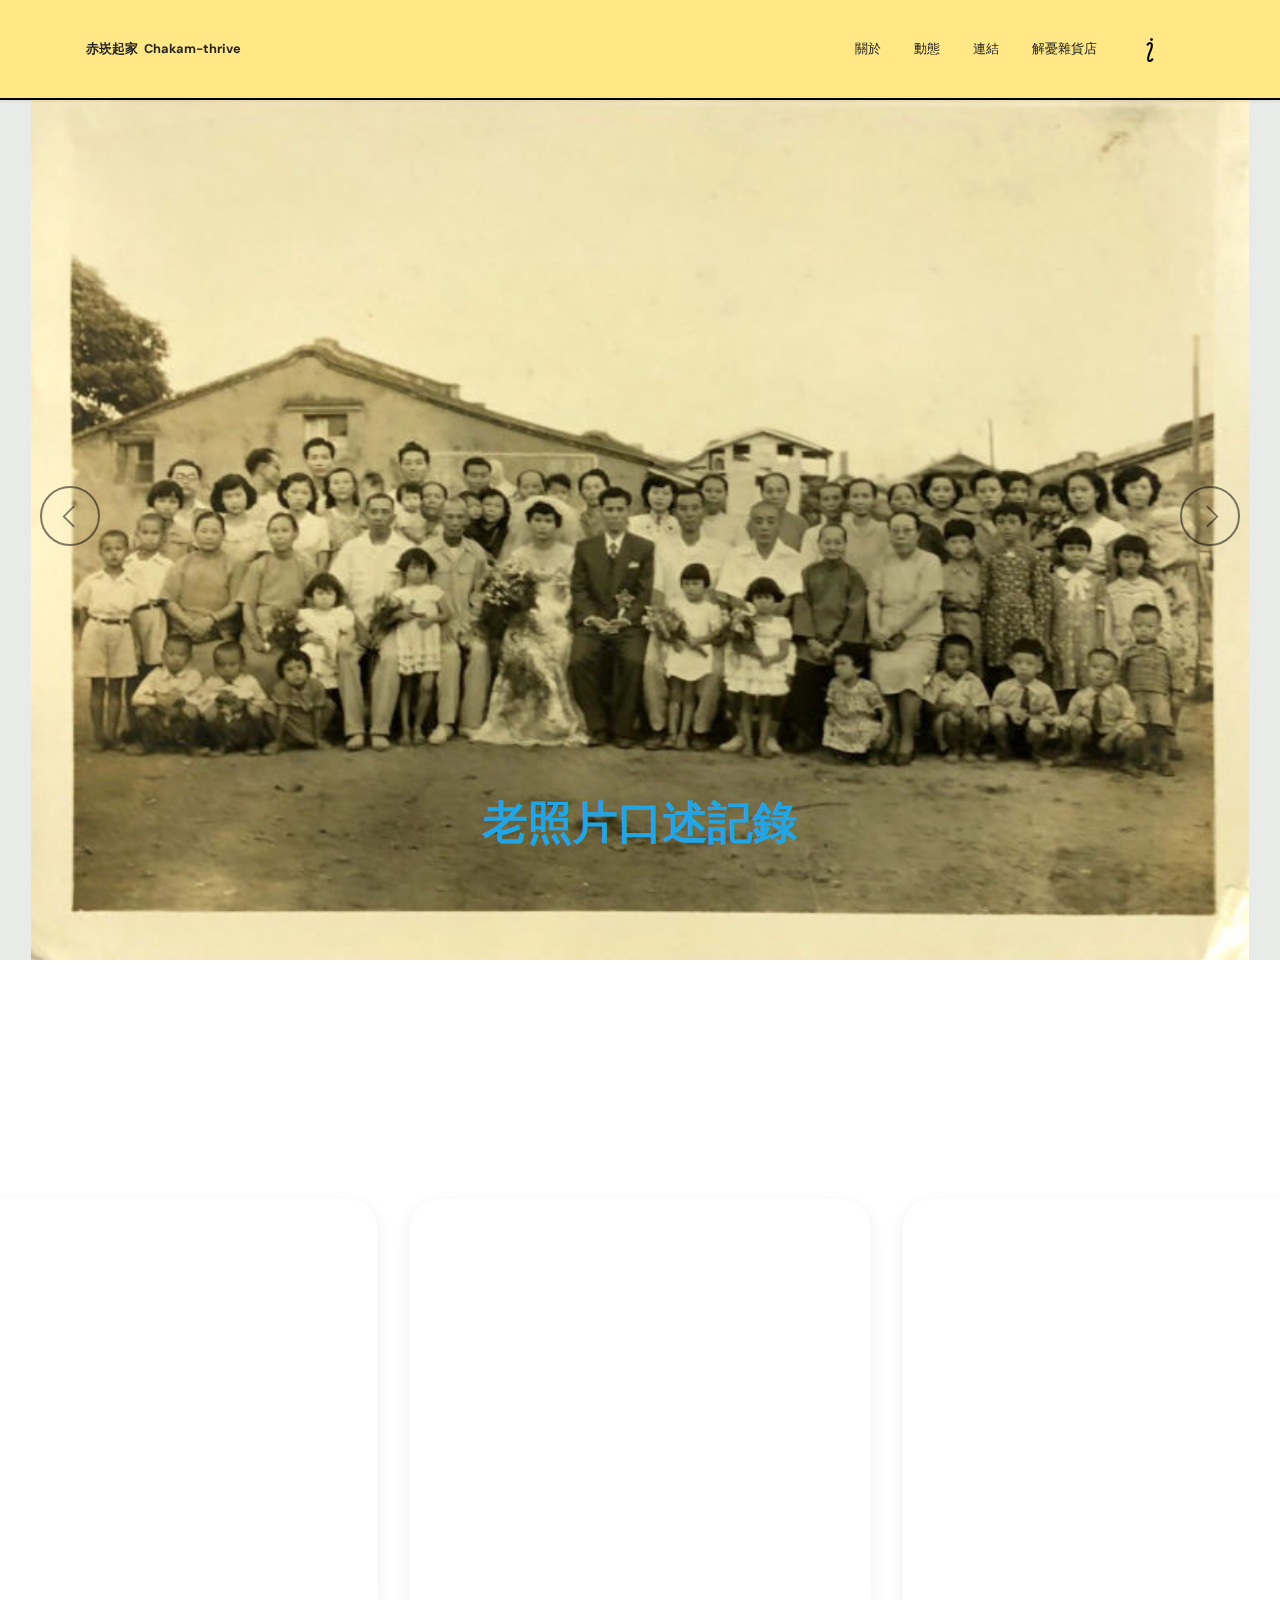
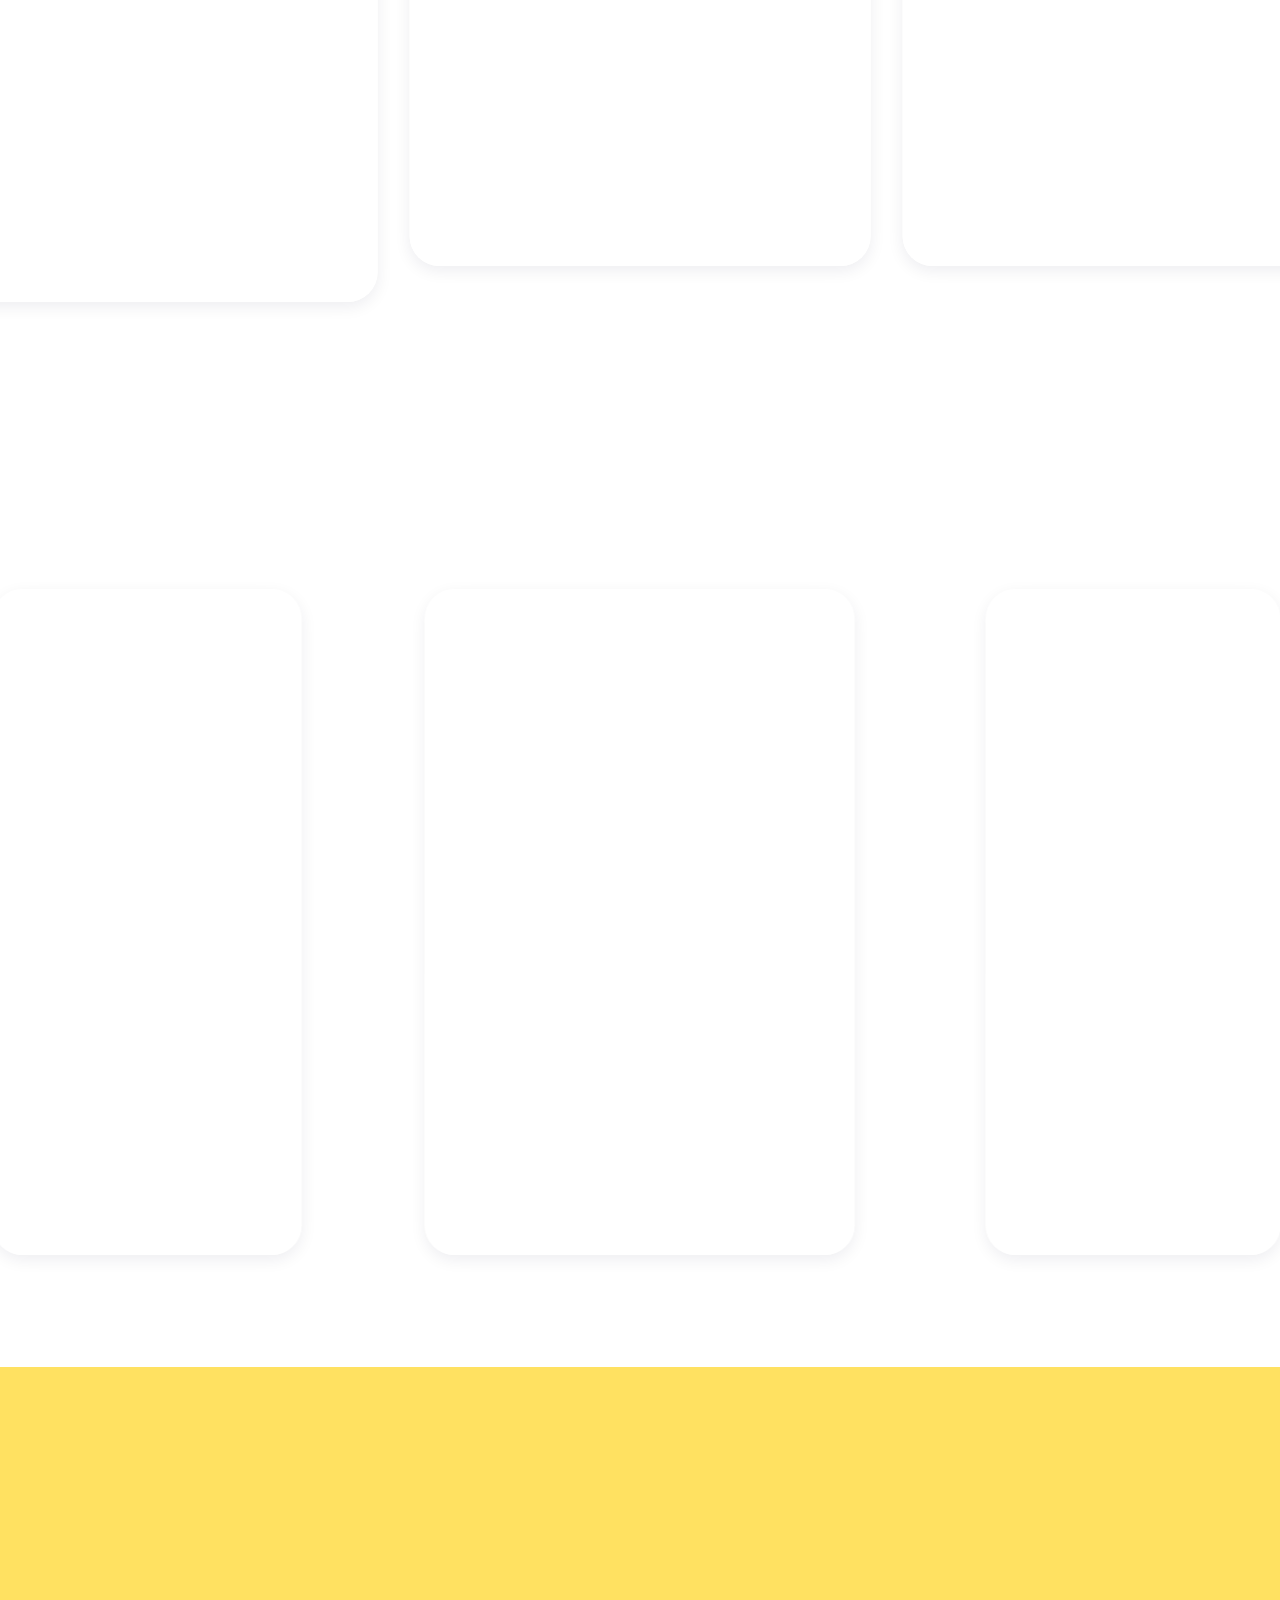
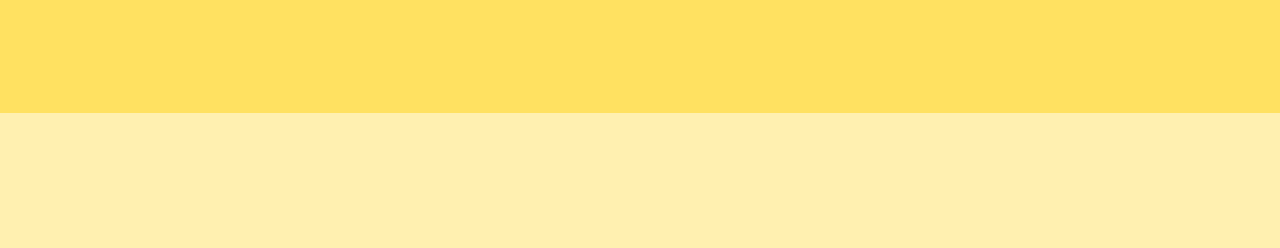
==== commit 5e9f35ea: "create github pages" ====
--- a/index.html
+++ b/index.html
@@ -69,11 +69,11 @@
 
 <section data-bs-version="5.1" class="slider1 cid-sVlZi1WHoL mbr-fullscreen" id="slider1-1i">
     
-    <div class="carousel slide carousel-fade" id="sX8FG4nmAo" data-interval="10000" data-bs-interval="10000">
+    <div class="carousel slide carousel-fade" id="sX8W0Wkc4G" data-interval="10000" data-bs-interval="10000">
         <ol class="carousel-indicators">
-            <li data-slide-to="0" data-bs-slide-to="0" class="active" data-target="#sX8FG4nmAo" data-bs-target="#sX8FG4nmAo"></li>
-            <li data-slide-to="1" data-bs-slide-to="1" data-target="#sX8FG4nmAo" data-bs-target="#sX8FG4nmAo"></li>
-            <li data-slide-to="2" data-bs-slide-to="2" data-target="#sX8FG4nmAo" data-bs-target="#sX8FG4nmAo"></li>
+            <li data-slide-to="0" data-bs-slide-to="0" class="active" data-target="#sX8W0Wkc4G" data-bs-target="#sX8W0Wkc4G"></li>
+            <li data-slide-to="1" data-bs-slide-to="1" data-target="#sX8W0Wkc4G" data-bs-target="#sX8W0Wkc4G"></li>
+            <li data-slide-to="2" data-bs-slide-to="2" data-target="#sX8W0Wkc4G" data-bs-target="#sX8W0Wkc4G"></li>
         </ol>
         <div class="carousel-inner">
             <div class="carousel-item slider-image item active">
@@ -109,11 +109,11 @@
                 </div>
             </div>
         </div>
-        <a class="carousel-control carousel-control-prev" role="button" data-slide="prev" data-bs-slide="prev" href="#sX8FG4nmAo">
+        <a class="carousel-control carousel-control-prev" role="button" data-slide="prev" data-bs-slide="prev" href="#sX8W0Wkc4G">
             <span class="mobi-mbri mobi-mbri-arrow-prev" aria-hidden="true"></span>
             <span class="sr-only visually-hidden">Previous</span>
         </a>
-        <a class="carousel-control carousel-control-next" role="button" data-slide="next" data-bs-slide="next" href="#sX8FG4nmAo">
+        <a class="carousel-control carousel-control-next" role="button" data-slide="next" data-bs-slide="next" href="#sX8W0Wkc4G">
             <span class="mobi-mbri mobi-mbri-arrow-next" aria-hidden="true"></span>
             <span class="sr-only visually-hidden">Next</span>
         </a>
@@ -139,17 +139,17 @@
                         <div class="slide-content">
                             <div class="shadow item-wrapper">
                                 <div class="wrap-img item-img">
-                                    <img src="assets/images/1-806x1096.jpeg" class="inner" alt="" data-slide-to="4" data-bs-slide-to="4">
+                                    <a href="page3.html"><img src="assets/images/-1-806x1096.jpeg" class="inner" alt="" data-slide-to="0" data-bs-slide-to="0"></a>
                                 </div>
                                 <div class="card-wrapper">
                                     <h5 class="date mbr-fonts-style display-4">8/30, 2019 ~ 2/28,2021[已結束]</h5>
                                     <h5 class="card-title mbr-fonts-style display-7">
-                                        <strong>赤崁署光計畫文件展</strong></h5>
+                                        <strong><a href="page3.html" class="text-black">赤崁署光計畫文件展</a></strong></h5>
                                     <h5 class="card-text mbr-fonts-style display-4">文化部「歷史在造現場」規劃研究文件<br></h5>
                                     <div class="row link-row justify-content-between">
                                         <div class="col-auto">
                                             <h5 class="link-title mbr-fonts-style display-4">
-                                                <a href="index.html" class="text-black"><strong>Read More</strong></a></h5>
+                                                <a href="page3.html" class="text-black text-primary"><strong>Read More</strong></a></h5>
                                         </div>
                                         <div class="col-auto">
                                             <h4 class="button-color mbr-fonts-style display-4">
@@ -163,7 +163,7 @@
                         <div class="slide-content">
                             <div class="shadow item-wrapper">
                                 <div class="wrap-img item-img">
-                                    <img src="assets/images/2021-09-01-11.23.54-803x481.png" class="inner" alt="" data-slide-to="0" data-bs-slide-to="0">
+                                    <img src="assets/images/2021-09-01-11.23.54-803x481.png" class="inner" alt="" data-slide-to="1" data-bs-slide-to="1">
                                 </div>
                                 <div class="card-wrapper">
                                     <h5 class="date mbr-fonts-style display-4">8/30, 2019 ~ [展覽中]</h5>
@@ -187,7 +187,7 @@
                         <div class="slide-content">
                             <div class="shadow item-wrapper">
                                 <div class="wrap-img item-img">
-                                    <a href="page1.html"><img src="assets/images/1641787374628-860x1016.jpg" class="inner" alt="" data-slide-to="1" data-bs-slide-to="1"></a>
+                                    <a href="page1.html"><img src="assets/images/1641787374628-860x1016.jpg" class="inner" alt="" data-slide-to="2" data-bs-slide-to="2"></a>
                                 </div>
                                 <div class="card-wrapper">
                                     <h5 class="date mbr-fonts-style display-4">&nbsp;1/02 ~ 2/20, 2022[展覽中]</h5>
@@ -212,17 +212,40 @@
                         <div class="slide-content">
                             <div class="shadow item-wrapper">
                                 <div class="wrap-img item-img">
-                                    <img src="assets/images/2022-01-22-7.09.51-569x871.png" class="inner" alt="" data-slide-to="2" data-bs-slide-to="2">
+                                    <a href="page2.html"><img src="assets/images/-2022-01-22-7.09.51-569x871.png" class="inner" alt="" data-slide-to="3" data-bs-slide-to="3"></a>
                                 </div>
                                 <div class="card-wrapper">
                                     <h5 class="date mbr-fonts-style display-4">&nbsp;3/02 ~ 12/20, 2021[已結束]</h5>
                                     <h5 class="card-title mbr-fonts-style display-7">
-                                        <strong>赤崁原野荷蘭城研究展</strong></h5>
-                                    <h5 class="card-text mbr-fonts-style display-4">從普羅民遮城堡研究</h5>
-                                    <div class="row link-row justify-content-between">
-                                        <div class="col-auto">
-                                            <h5 class="link-title mbr-fonts-style display-4">
-                                                <a href="index.html" class="text-black"><strong>Read More</strong></a></h5>
+                                        <strong><a href="page2.html" class="text-black">赤崁原野荷蘭城研究展</a></strong></h5>
+                                    <h5 class="card-text mbr-fonts-style display-4">從普羅民遮城堡研究到生活軌跡探查</h5>
+                                    <div class="row link-row justify-content-between">
+                                        <div class="col-auto">
+                                            <h5 class="link-title mbr-fonts-style display-4">
+                                                <a href="page2.html" class="text-black text-primary"><strong>Read More</strong></a></h5>
+                                        </div>
+                                        <div class="col-auto">
+                                            <h4 class="button-color mbr-fonts-style display-4">
+                                                研究展</h4>
+                                        </div>
+                                    </div>
+                                </div>
+                            </div>
+                        </div>
+                    </div><div class="embla__slide slider-image item features-image" style="margin-left: 1rem; margin-right: 1rem;">
+                        <div class="slide-content">
+                            <div class="shadow item-wrapper">
+                                <div class="wrap-img item-img">
+                                    <a href="page2.html"><img src="assets/images/line-album-220211-19-569x410.jpg" class="inner" alt="" data-slide-to="4" data-bs-slide-to="4"></a>
+                                </div>
+                                <div class="card-wrapper">
+                                    <h5 class="date mbr-fonts-style display-4">01/14, 2020已結束]</h5>
+                                    <h5 class="card-title mbr-fonts-style display-7">再現赤崁署光計畫-大西門傳統藝術文化美食實作暨饗宴感恩市集活動</h5>
+                                    <h5 class="card-text mbr-fonts-style display-4">與成功國小一起在街上同樂</h5>
+                                    <div class="row link-row justify-content-between">
+                                        <div class="col-auto">
+                                            <h5 class="link-title mbr-fonts-style display-4">
+                                                <a href="page2.html" class="text-black text-primary"><strong>Read More</strong></a></h5>
                                         </div>
                                         <div class="col-auto">
                                             <h4 class="button-color mbr-fonts-style display-4">
--- a/assets/mobirise/css/mbr-additional.css
+++ b/assets/mobirise/css/mbr-additional.css
@@ -3273,3 +3273,768 @@
   width: 100%;
   text-align: center;
 }
+.cid-sX8GEDqs4F {
+  z-index: 1000;
+  width: 100%;
+  position: relative;
+  min-height: 60px;
+}
+.cid-sX8GEDqs4F nav.navbar {
+  position: fixed;
+}
+.cid-sX8GEDqs4F .container,
+.cid-sX8GEDqs4F .container-fluid {
+  display: flex;
+  margin: auto;
+}
+@media (min-width: 992px) {
+  .cid-sX8GEDqs4F .container,
+  .cid-sX8GEDqs4F .container-fluid {
+    flex-wrap: nowrap;
+  }
+}
+.cid-sX8GEDqs4F .dropdown-item:before {
+  font-family: Moririse2 !important;
+  content: "\e966";
+  display: inline-block;
+  width: 0;
+  position: absolute;
+  left: 1rem;
+  top: 0.5rem;
+  margin-right: 0.5rem;
+  line-height: 1;
+  font-size: inherit;
+  vertical-align: middle;
+  text-align: center;
+  overflow: hidden;
+  transform: scale(0, 1);
+  transition: all 0.25s ease-in-out;
+}
+.cid-sX8GEDqs4F .dropdown-menu {
+  padding: 1rem 0;
+  border-radius: 0px;
+  background: #ffffff !important;
+}
+.cid-sX8GEDqs4F .dropdown-item:hover,
+.cid-sX8GEDqs4F .dropdown-item:focus {
+  color: #ff6666 !important;
+}
+.cid-sX8GEDqs4F .dropdown-item:first-child {
+  border-top-left-radius: 4px;
+  border-top-right-radius: 4px;
+}
+.cid-sX8GEDqs4F .dropdown-item:last-child {
+  border-bottom: none;
+  border-bottom-left-radius: 4px;
+  border-bottom-right-radius: 4px;
+}
+.cid-sX8GEDqs4F .nav-dropdown .link {
+  padding: 0 0.3em !important;
+  margin: 0.667em 1em !important;
+}
+.cid-sX8GEDqs4F .nav-link {
+  position: relative;
+}
+.cid-sX8GEDqs4F .nav-link:hover {
+  color: #ffffff !important;
+}
+.cid-sX8GEDqs4F .nav-link:hover:before {
+  opacity: 1;
+}
+.cid-sX8GEDqs4F .nav-link:before {
+  content: "";
+  position: absolute;
+  left: 50%;
+  bottom: -15px;
+  width: 5px;
+  height: 5px;
+  border-radius: 50%;
+  background: white;
+  transition: all 0.3s;
+  opacity: 0;
+}
+.cid-sX8GEDqs4F .nav-dropdown .link.dropdown-toggle::after {
+  margin-left: 0.5rem;
+  margin-top: 0.2rem;
+}
+.cid-sX8GEDqs4F .container {
+  display: flex;
+  margin: auto;
+}
+.cid-sX8GEDqs4F .iconfont-wrapper {
+  color: #000000 !important;
+  font-size: 1.5rem;
+  padding-right: 0.5rem;
+}
+.cid-sX8GEDqs4F .nav-item:focus,
+.cid-sX8GEDqs4F .nav-link:focus {
+  outline: none;
+}
+.cid-sX8GEDqs4F .dropdown .dropdown-menu .dropdown-item {
+  width: auto;
+  transition: all 0.25s ease-in-out;
+}
+.cid-sX8GEDqs4F .dropdown .dropdown-menu .dropdown-item::after {
+  right: 0.5rem;
+}
+.cid-sX8GEDqs4F .dropdown .dropdown-menu .dropdown-item .mbr-iconfont {
+  margin-right: 0.5rem;
+  vertical-align: sub;
+}
+.cid-sX8GEDqs4F .dropdown .dropdown-menu .dropdown-item .mbr-iconfont:before {
+  display: inline-block;
+  transform: scale(1, 1);
+  transition: all 0.25s ease-in-out;
+}
+.cid-sX8GEDqs4F .collapsed .dropdown-menu .dropdown-item:before {
+  display: none;
+}
+.cid-sX8GEDqs4F .collapsed .dropdown .dropdown-menu .dropdown-item {
+  padding: 0.235em 1.5em 0.235em 1.5em !important;
+  transition: none;
+  margin: 0 !important;
+}
+.cid-sX8GEDqs4F .navbar {
+  min-height: 100px;
+  transition: all 0.3s;
+  border-bottom: 2px solid #000000;
+  box-shadow: 0 1px 3px 0 rgba(0, 0, 0, 0.1);
+  background: #ffe885;
+}
+.cid-sX8GEDqs4F .navbar.opened {
+  transition: all 0.3s;
+}
+.cid-sX8GEDqs4F .navbar .dropdown-item {
+  padding: 0.5rem 1.8rem;
+}
+.cid-sX8GEDqs4F .navbar .navbar-logo img {
+  width: auto;
+}
+.cid-sX8GEDqs4F .navbar .navbar-collapse {
+  justify-content: flex-end;
+  z-index: 1;
+}
+.cid-sX8GEDqs4F .navbar.collapsed {
+  justify-content: center;
+}
+.cid-sX8GEDqs4F .navbar.collapsed .nav-item .nav-link::before {
+  display: none;
+}
+.cid-sX8GEDqs4F .navbar.collapsed.opened .dropdown-menu {
+  top: 0;
+}
+.cid-sX8GEDqs4F .navbar.collapsed .dropdown-menu .dropdown-submenu {
+  left: 0 !important;
+}
+.cid-sX8GEDqs4F .navbar.collapsed .dropdown-menu .dropdown-item:after {
+  right: auto;
+}
+.cid-sX8GEDqs4F .navbar.collapsed .dropdown-menu .dropdown-toggle[data-toggle="dropdown-submenu"]:after {
+  margin-left: 0.5rem;
+  margin-top: 0.2rem;
+  border-top: 0.35em solid;
+  border-right: 0.35em solid transparent;
+  border-left: 0.35em solid transparent;
+  border-bottom: 0;
+  top: 41%;
+}
+.cid-sX8GEDqs4F .navbar.collapsed ul.navbar-nav li {
+  margin: auto;
+}
+.cid-sX8GEDqs4F .navbar.collapsed .dropdown-menu .dropdown-item {
+  padding: 0.25rem 1.5rem;
+  text-align: center;
+}
+.cid-sX8GEDqs4F .navbar.collapsed .icons-menu {
+  padding-left: 0;
+  padding-right: 0;
+  padding-top: 0.5rem;
+  padding-bottom: 0.5rem;
+}
+@media (max-width: 991px) {
+  .cid-sX8GEDqs4F .navbar .nav-item .nav-link::before {
+    display: none;
+  }
+  .cid-sX8GEDqs4F .navbar.opened .dropdown-menu {
+    top: 0;
+  }
+  .cid-sX8GEDqs4F .navbar .dropdown-menu .dropdown-submenu {
+    left: 0 !important;
+  }
+  .cid-sX8GEDqs4F .navbar .dropdown-menu .dropdown-item:after {
+    right: auto;
+  }
+  .cid-sX8GEDqs4F .navbar .dropdown-menu .dropdown-toggle[data-toggle="dropdown-submenu"]:after {
+    margin-left: 0.5rem;
+    margin-top: 0.2rem;
+    border-top: 0.35em solid;
+    border-right: 0.35em solid transparent;
+    border-left: 0.35em solid transparent;
+    border-bottom: 0;
+    top: 40%;
+  }
+  .cid-sX8GEDqs4F .navbar .navbar-logo img {
+    height: 3rem !important;
+  }
+  .cid-sX8GEDqs4F .navbar ul.navbar-nav li {
+    margin: auto;
+  }
+  .cid-sX8GEDqs4F .navbar .dropdown-menu .dropdown-item {
+    padding: 0.25rem 1.5rem !important;
+    text-align: center;
+  }
+  .cid-sX8GEDqs4F .navbar .navbar-brand {
+    flex-shrink: initial;
+    flex-basis: auto;
+    word-break: break-word;
+    padding-right: 2rem;
+  }
+  .cid-sX8GEDqs4F .navbar .navbar-toggler {
+    flex-basis: auto;
+  }
+  .cid-sX8GEDqs4F .navbar .icons-menu {
+    padding-left: 0;
+    padding-top: 0.5rem;
+    padding-bottom: 0.5rem;
+  }
+}
+.cid-sX8GEDqs4F .navbar.navbar-short {
+  min-height: 60px;
+}
+.cid-sX8GEDqs4F .navbar.navbar-short .navbar-logo img {
+  height: 2.5rem !important;
+}
+.cid-sX8GEDqs4F .navbar.navbar-short .navbar-brand {
+  min-height: 60px;
+  padding: 0;
+}
+.cid-sX8GEDqs4F .navbar-brand {
+  min-height: 70px;
+  flex-shrink: 0;
+  align-items: center;
+  margin-right: 0;
+  padding: 10px 0;
+  transition: all 0.3s;
+  word-break: break-word;
+  z-index: 1;
+}
+.cid-sX8GEDqs4F .navbar-brand .navbar-caption {
+  line-height: inherit !important;
+}
+.cid-sX8GEDqs4F .navbar-brand .navbar-logo a {
+  outline: none;
+}
+.cid-sX8GEDqs4F .dropdown-item.active,
+.cid-sX8GEDqs4F .dropdown-item:active {
+  background-color: transparent;
+}
+.cid-sX8GEDqs4F .navbar-expand-lg .navbar-nav .nav-link {
+  padding: 0;
+}
+.cid-sX8GEDqs4F .nav-dropdown .link.dropdown-toggle {
+  margin-right: 1.667em;
+}
+.cid-sX8GEDqs4F .nav-dropdown .link.dropdown-toggle[aria-expanded="true"] {
+  margin-right: 0;
+  padding: 0.667em 1.667em;
+}
+.cid-sX8GEDqs4F .navbar.navbar-expand-lg .dropdown .dropdown-menu {
+  background: #ffe885;
+}
+.cid-sX8GEDqs4F .navbar.navbar-expand-lg .dropdown .dropdown-menu .dropdown-submenu {
+  margin: 0;
+  left: 100%;
+}
+.cid-sX8GEDqs4F .navbar .dropdown.open > .dropdown-menu {
+  display: block;
+}
+.cid-sX8GEDqs4F ul.navbar-nav {
+  flex-wrap: wrap;
+}
+.cid-sX8GEDqs4F .navbar-buttons {
+  text-align: center;
+  min-width: 170px;
+}
+.cid-sX8GEDqs4F button.navbar-toggler {
+  outline: none;
+  width: 31px;
+  height: 20px;
+  cursor: pointer;
+  transition: all 0.2s;
+  position: relative;
+  align-self: center;
+}
+.cid-sX8GEDqs4F button.navbar-toggler .hamburger span {
+  position: absolute;
+  right: 0;
+  width: 30px;
+  height: 2px;
+  border-right: 5px;
+  background-color: #000000;
+}
+.cid-sX8GEDqs4F button.navbar-toggler .hamburger span:nth-child(1) {
+  top: 0;
+  transition: all 0.2s;
+}
+.cid-sX8GEDqs4F button.navbar-toggler .hamburger span:nth-child(2) {
+  top: 8px;
+  transition: all 0.15s;
+}
+.cid-sX8GEDqs4F button.navbar-toggler .hamburger span:nth-child(3) {
+  top: 8px;
+  transition: all 0.15s;
+}
+.cid-sX8GEDqs4F button.navbar-toggler .hamburger span:nth-child(4) {
+  top: 16px;
+  transition: all 0.2s;
+}
+.cid-sX8GEDqs4F nav.opened .hamburger span:nth-child(1) {
+  top: 8px;
+  width: 0;
+  opacity: 0;
+  right: 50%;
+  transition: all 0.2s;
+}
+.cid-sX8GEDqs4F nav.opened .hamburger span:nth-child(2) {
+  transform: rotate(45deg);
+  transition: all 0.25s;
+}
+.cid-sX8GEDqs4F nav.opened .hamburger span:nth-child(3) {
+  transform: rotate(-45deg);
+  transition: all 0.25s;
+}
+.cid-sX8GEDqs4F nav.opened .hamburger span:nth-child(4) {
+  top: 8px;
+  width: 0;
+  opacity: 0;
+  right: 50%;
+  transition: all 0.2s;
+}
+.cid-sX8GEDqs4F .navbar-dropdown {
+  padding: 0 1rem;
+  position: fixed;
+}
+.cid-sX8GEDqs4F a.nav-link {
+  display: flex;
+  align-items: center;
+  justify-content: center;
+}
+.cid-sX8GEDqs4F .icons-menu {
+  flex-wrap: nowrap;
+  display: flex;
+  justify-content: center;
+  padding-left: 1rem;
+  padding-right: 1rem;
+  padding-top: 0.3rem;
+  text-align: center;
+}
+@media screen and (-ms-high-contrast: active), (-ms-high-contrast: none) {
+  .cid-sX8GEDqs4F .navbar {
+    height: 70px;
+  }
+  .cid-sX8GEDqs4F .navbar.opened {
+    height: auto;
+  }
+  .cid-sX8GEDqs4F .nav-item .nav-link:hover::before {
+    width: 175%;
+    max-width: calc(100% + 2rem);
+    left: -1rem;
+  }
+}
+@media (max-width: 992px) {
+  .cid-sX8GEDqs4F .icons-menu {
+    padding-right: 0;
+  }
+  .cid-sX8GEDqs4F .iconfont-wrapper {
+    padding: 0 0.25rem;
+  }
+}
+.cid-sX8GEDXhrX {
+  background-color: #f7a379;
+}
+.cid-sX8GEDXhrX .container-fluid {
+  padding: 0;
+}
+.cid-sX8GEDXhrX .row {
+  margin: 0;
+}
+.cid-sX8GEDXhrX div[class*="col"] {
+  padding: 0;
+}
+.cid-sX8GEDXhrX .carousel,
+.cid-sX8GEDXhrX .carousel-inner,
+.cid-sX8GEDXhrX .carousel-item {
+  height: 100%;
+  transition: all ease-in-out 0.3s;
+}
+.cid-sX8GEDXhrX .item-wrapper {
+  width: 100%;
+}
+.cid-sX8GEDXhrX img {
+  height: 100%;
+  object-fit: cover;
+}
+.cid-sX8GEDXhrX .carousel-control {
+  width: 30px;
+  height: 30px;
+  border-radius: 50%;
+  background-color: #666666;
+  opacity: 1;
+  top: 50%;
+}
+.cid-sX8GEDXhrX .carousel-control span {
+  font-size: 0.7rem;
+  opacity: 0.6;
+}
+.cid-sX8GEDXhrX .carousel-control:hover {
+  background-color: #33d5ad;
+}
+.cid-sX8GEDXhrX .carousel-control-prev {
+  left: 20px;
+}
+.cid-sX8GEDXhrX .carousel-control-next {
+  right: 20px;
+}
+.cid-sX8GEDXhrX .carousel-indicators .active,
+.cid-sX8GEDXhrX .carousel-indicators li {
+  width: 20px;
+  height: 3px;
+  border: none;
+  border-radius: 0;
+  background-color: #ffffff;
+  opacity: 1;
+}
+.cid-sX8GEDXhrX .carousel-indicators li {
+  width: 20px;
+  height: 3px;
+  opacity: 0.5;
+}
+.cid-sX8GEDXhrX .text {
+  padding-top: 10rem;
+  padding-bottom: 6rem;
+}
+.cid-sX8GEDXhrX .mbr-section-title {
+  color: #ffffff;
+  margin-bottom: 2.3rem;
+  text-align: left;
+}
+.cid-sX8GEDXhrX .mbr-section-subtitle {
+  color: #ffffff;
+  margin-bottom: 0;
+}
+.cid-sX8GEDXhrX .mbr-text {
+  color: #ffffff;
+  margin-bottom: 27px;
+  text-align: left;
+}
+@media (min-width: 992px) {
+  .cid-sX8GEDXhrX .text-wrapper,
+  .cid-sX8GEDXhrX .nutrition,
+  .cid-sX8GEDXhrX .price,
+  .cid-sX8GEDXhrX .buttons-wrap {
+    padding-left: 4.5rem;
+  }
+}
+@media (min-width: 992px) and (max-width: 1199px) {
+  .cid-sX8GEDXhrX .text-wrapper,
+  .cid-sX8GEDXhrX .nutrition,
+  .cid-sX8GEDXhrX .price,
+  .cid-sX8GEDXhrX .buttons-wrap {
+    padding-left: 2.375rem;
+  }
+}
+@media (min-width: 992px) and (max-width: 1099px) {
+  .cid-sX8GEDXhrX .text-wrapper,
+  .cid-sX8GEDXhrX .nutrition,
+  .cid-sX8GEDXhrX .price,
+  .cid-sX8GEDXhrX .buttons-wrap {
+    padding-left: 1rem;
+  }
+}
+@media (min-width: 992px) and (max-width: 1030px) {
+  .cid-sX8GEDXhrX .text-wrapper,
+  .cid-sX8GEDXhrX .nutrition,
+  .cid-sX8GEDXhrX .price,
+  .cid-sX8GEDXhrX .buttons-wrap {
+    padding-left: 0.8rem;
+  }
+}
+@media (min-width: 992px) and (max-width: 991px) {
+  .cid-sX8GEDXhrX .text-wrapper,
+  .cid-sX8GEDXhrX .nutrition,
+  .cid-sX8GEDXhrX .price,
+  .cid-sX8GEDXhrX .buttons-wrap {
+    padding-left: 0;
+  }
+}
+@media (max-width: 991px) {
+  .cid-sX8GEDXhrX .content {
+    text-align: center;
+  }
+}
+.cid-sX8GEDXhrX .mbr-card-title {
+  color: #ffffff;
+  margin-bottom: 18px;
+}
+.cid-sX8GEDXhrX .nutrition {
+  margin-bottom: 40px;
+}
+.cid-sX8GEDXhrX .nutrition-wrap {
+  display: flex;
+  justify-content: flex-start;
+}
+@media (max-width: 991px) {
+  .cid-sX8GEDXhrX .nutrition-wrap {
+    justify-content: center;
+  }
+}
+@media (max-width: 479px) {
+  .cid-sX8GEDXhrX .nutrition-wrap {
+    flex-wrap: wrap;
+    width: 80%;
+    margin-left: auto;
+    margin-right: auto;
+  }
+}
+@media (max-width: 388px) {
+  .cid-sX8GEDXhrX .nutrition-wrap {
+    width: 100%;
+  }
+}
+.cid-sX8GEDXhrX .nutrition-wrap .nutrition-tile {
+  width: 100px;
+  height: 100px;
+  border-radius: 50%;
+  border-width: 1px;
+  border-style: dashed;
+  display: flex;
+  flex-direction: column;
+  justify-content: center;
+  align-items: center;
+}
+.cid-sX8GEDXhrX .tile-one {
+  background-color: #1f1437;
+  border-color: #ffffff;
+  margin-right: 15px;
+  background: transparent;
+}
+@media (max-width: 479px) {
+  .cid-sX8GEDXhrX .tile-one {
+    margin-right: 25px;
+  }
+}
+.cid-sX8GEDXhrX .tile-two {
+  background-color: #1f1437;
+  border-color: #ffffff;
+  margin-right: 15px;
+  background: transparent;
+}
+.cid-sX8GEDXhrX .tile-three {
+  background-color: #1f1437;
+  border-color: #ffffff;
+  margin-right: 15px;
+  background: transparent;
+}
+@media (max-width: 479px) {
+  .cid-sX8GEDXhrX .tile-three {
+    margin-top: 25px;
+    margin-right: 25px;
+  }
+}
+.cid-sX8GEDXhrX .tile-four {
+  background-color: #1f1437;
+  border-color: #1f1437;
+  margin-right: 15px;
+  position: relative;
+}
+@media (max-width: 479px) {
+  .cid-sX8GEDXhrX .tile-four {
+    margin-top: 25px;
+  }
+}
+.cid-sX8GEDXhrX svg {
+  position: absolute;
+  top: -35px;
+  right: -40px;
+  width: 80px;
+  height: 70px;
+}
+.cid-sX8GEDXhrX svg path {
+  fill: #1f1437;
+}
+.cid-sX8GEDXhrX .mbr-tile-text {
+  color: #ffffff;
+  margin: 0;
+}
+.cid-sX8GEDXhrX .mbr-tile-number {
+  color: #ffffff;
+  margin: 0;
+}
+.cid-sX8GEDXhrX .price-text-wrap {
+  display: flex;
+  align-items: center;
+  margin-bottom: 23px;
+}
+@media (max-width: 991px) {
+  .cid-sX8GEDXhrX .price-text-wrap {
+    justify-content: center;
+  }
+}
+.cid-sX8GEDXhrX .line {
+  width: 1px;
+  height: 50px;
+  margin: 0 20px;
+  background-color: #ffffff;
+  opacity: 0.5;
+}
+.cid-sX8GEDXhrX .mbr-price-text {
+  color: #ffffff;
+  margin-bottom: 0;
+}
+.cid-sX8GEDXhrX .mbr-price-number {
+  color: #ffffff;
+  margin-bottom: 0;
+}
+.cid-sX8GEDXhrX .mbr-amount-text {
+  color: #ffffff;
+  margin-bottom: 0;
+}
+.cid-sX8GEDXhrX .mbr-amount-number {
+  color: #ffffff;
+  margin-bottom: 0;
+}
+@media (max-width: 991px) {
+  .cid-sX8GEDXhrX .mbr-section-btn {
+    justify-content: center!important;
+  }
+}
+.cid-sX8GEEs7gd {
+  padding-top: 1.5rem;
+  padding-bottom: 1.5rem;
+  background-color: #ffffff;
+}
+.cid-sX8GEEs7gd .item-image {
+  margin-bottom: 5rem;
+}
+.cid-sX8GEEs7gd img,
+.cid-sX8GEEs7gd .item-img {
+  width: 100%;
+}
+.cid-sX8GEEs7gd .item:focus,
+.cid-sX8GEEs7gd span:focus {
+  outline: none;
+}
+.cid-sX8GEEs7gd .item {
+  cursor: pointer;
+  margin-bottom: 1rem;
+  position: relative;
+}
+.cid-sX8GEEs7gd .item-wrapper {
+  position: unset;
+  height: auto;
+  display: flex;
+  flex-flow: column nowrap;
+}
+.cid-sX8GEEs7gd .mbr-section-title {
+  color: #232323;
+}
+@media (min-width: 768px) {
+  .cid-sX8GEEs7gd .mbr-section-head {
+    margin-bottom: 5rem;
+  }
+}
+@media (max-width: 600px) {
+  .cid-sX8GEEs7gd .mbr-section-title {
+    letter-spacing: -1px;
+  }
+}
+.cid-sX8GEEs7gd .mbr-section-title a {
+  color: #9b9ba5 ;
+}
+.cid-sX8GEEQPj4 {
+  padding-top: 5rem;
+  padding-bottom: 5rem;
+  background-color: #ffe161;
+}
+.cid-sX8GEEQPj4 p {
+  line-height: 2;
+}
+.cid-sX8GEEQPj4 .media-wrap {
+  padding: 0;
+  display: flex;
+  width: 100%;
+  align-items: center;
+}
+.cid-sX8GEEQPj4 .media-wrap img {
+  width: 60px;
+  margin-right: 1rem;
+}
+@media (max-width: 767px) {
+  .cid-sX8GEEQPj4 .media-wrap {
+    margin-bottom: 1rem;
+    flex-direction: column;
+  }
+  .cid-sX8GEEQPj4 .media-wrap img {
+    width: 60px;
+    margin-right: 0rem;
+    margin-bottom: 1rem;
+  }
+}
+@media (max-width: 767px) {
+  .cid-sX8GEEQPj4 .row {
+    text-align: center;
+  }
+  .cid-sX8GEEQPj4 .row > div {
+    margin: auto;
+  }
+  .cid-sX8GEEQPj4 .social-row {
+    justify-content: center;
+  }
+}
+.cid-sX8GEEQPj4 .social-row {
+  display: flex;
+  flex-wrap: wrap;
+}
+.cid-sX8GEEQPj4 .list {
+  list-style: none;
+  padding-left: 0;
+  color: #fa4529;
+}
+@media (max-width: 991px) {
+  .cid-sX8GEEQPj4 .list {
+    margin-bottom: 2rem;
+  }
+}
+@media (min-width: 992px) {
+  .cid-sX8GEEQPj4 .list {
+    margin-bottom: 0rem;
+  }
+}
+@media (max-width: 991px) {
+  .cid-sX8GEEQPj4 div > *:last-child {
+    margin-top: 0 !important;
+  }
+}
+.cid-sX8GEEQPj4 .mbr-text {
+  color: #000000;
+}
+.cid-sX8GEEQPj4 .mbr-section-subtitle {
+  color: #121212;
+}
+.cid-sX8GEEQPj4 .mbr-text2 {
+  color: #353535;
+}
+.cid-sX8GEEQPj4 .title {
+  color: #000000;
+}
+.cid-sX8GEF4BqI {
+  padding-top: 2rem;
+  padding-bottom: 4rem;
+  background-color: #fff0b0;
+}
+.cid-sX8GEF4BqI .mbr-text {
+  color: #232323;
+  margin: 10px 0;
+  width: 100%;
+  text-align: center;
+}
--- a/assets/mobirise/css/mbr-additional.css
+++ b/assets/mobirise/css/mbr-additional.css
@@ -3273,3 +3273,768 @@
   width: 100%;
   text-align: center;
 }
+.cid-sX8GEDqs4F {
+  z-index: 1000;
+  width: 100%;
+  position: relative;
+  min-height: 60px;
+}
+.cid-sX8GEDqs4F nav.navbar {
+  position: fixed;
+}
+.cid-sX8GEDqs4F .container,
+.cid-sX8GEDqs4F .container-fluid {
+  display: flex;
+  margin: auto;
+}
+@media (min-width: 992px) {
+  .cid-sX8GEDqs4F .container,
+  .cid-sX8GEDqs4F .container-fluid {
+    flex-wrap: nowrap;
+  }
+}
+.cid-sX8GEDqs4F .dropdown-item:before {
+  font-family: Moririse2 !important;
+  content: "\e966";
+  display: inline-block;
+  width: 0;
+  position: absolute;
+  left: 1rem;
+  top: 0.5rem;
+  margin-right: 0.5rem;
+  line-height: 1;
+  font-size: inherit;
+  vertical-align: middle;
+  text-align: center;
+  overflow: hidden;
+  transform: scale(0, 1);
+  transition: all 0.25s ease-in-out;
+}
+.cid-sX8GEDqs4F .dropdown-menu {
+  padding: 1rem 0;
+  border-radius: 0px;
+  background: #ffffff !important;
+}
+.cid-sX8GEDqs4F .dropdown-item:hover,
+.cid-sX8GEDqs4F .dropdown-item:focus {
+  color: #ff6666 !important;
+}
+.cid-sX8GEDqs4F .dropdown-item:first-child {
+  border-top-left-radius: 4px;
+  border-top-right-radius: 4px;
+}
+.cid-sX8GEDqs4F .dropdown-item:last-child {
+  border-bottom: none;
+  border-bottom-left-radius: 4px;
+  border-bottom-right-radius: 4px;
+}
+.cid-sX8GEDqs4F .nav-dropdown .link {
+  padding: 0 0.3em !important;
+  margin: 0.667em 1em !important;
+}
+.cid-sX8GEDqs4F .nav-link {
+  position: relative;
+}
+.cid-sX8GEDqs4F .nav-link:hover {
+  color: #ffffff !important;
+}
+.cid-sX8GEDqs4F .nav-link:hover:before {
+  opacity: 1;
+}
+.cid-sX8GEDqs4F .nav-link:before {
+  content: "";
+  position: absolute;
+  left: 50%;
+  bottom: -15px;
+  width: 5px;
+  height: 5px;
+  border-radius: 50%;
+  background: white;
+  transition: all 0.3s;
+  opacity: 0;
+}
+.cid-sX8GEDqs4F .nav-dropdown .link.dropdown-toggle::after {
+  margin-left: 0.5rem;
+  margin-top: 0.2rem;
+}
+.cid-sX8GEDqs4F .container {
+  display: flex;
+  margin: auto;
+}
+.cid-sX8GEDqs4F .iconfont-wrapper {
+  color: #000000 !important;
+  font-size: 1.5rem;
+  padding-right: 0.5rem;
+}
+.cid-sX8GEDqs4F .nav-item:focus,
+.cid-sX8GEDqs4F .nav-link:focus {
+  outline: none;
+}
+.cid-sX8GEDqs4F .dropdown .dropdown-menu .dropdown-item {
+  width: auto;
+  transition: all 0.25s ease-in-out;
+}
+.cid-sX8GEDqs4F .dropdown .dropdown-menu .dropdown-item::after {
+  right: 0.5rem;
+}
+.cid-sX8GEDqs4F .dropdown .dropdown-menu .dropdown-item .mbr-iconfont {
+  margin-right: 0.5rem;
+  vertical-align: sub;
+}
+.cid-sX8GEDqs4F .dropdown .dropdown-menu .dropdown-item .mbr-iconfont:before {
+  display: inline-block;
+  transform: scale(1, 1);
+  transition: all 0.25s ease-in-out;
+}
+.cid-sX8GEDqs4F .collapsed .dropdown-menu .dropdown-item:before {
+  display: none;
+}
+.cid-sX8GEDqs4F .collapsed .dropdown .dropdown-menu .dropdown-item {
+  padding: 0.235em 1.5em 0.235em 1.5em !important;
+  transition: none;
+  margin: 0 !important;
+}
+.cid-sX8GEDqs4F .navbar {
+  min-height: 100px;
+  transition: all 0.3s;
+  border-bottom: 2px solid #000000;
+  box-shadow: 0 1px 3px 0 rgba(0, 0, 0, 0.1);
+  background: #ffe885;
+}
+.cid-sX8GEDqs4F .navbar.opened {
+  transition: all 0.3s;
+}
+.cid-sX8GEDqs4F .navbar .dropdown-item {
+  padding: 0.5rem 1.8rem;
+}
+.cid-sX8GEDqs4F .navbar .navbar-logo img {
+  width: auto;
+}
+.cid-sX8GEDqs4F .navbar .navbar-collapse {
+  justify-content: flex-end;
+  z-index: 1;
+}
+.cid-sX8GEDqs4F .navbar.collapsed {
+  justify-content: center;
+}
+.cid-sX8GEDqs4F .navbar.collapsed .nav-item .nav-link::before {
+  display: none;
+}
+.cid-sX8GEDqs4F .navbar.collapsed.opened .dropdown-menu {
+  top: 0;
+}
+.cid-sX8GEDqs4F .navbar.collapsed .dropdown-menu .dropdown-submenu {
+  left: 0 !important;
+}
+.cid-sX8GEDqs4F .navbar.collapsed .dropdown-menu .dropdown-item:after {
+  right: auto;
+}
+.cid-sX8GEDqs4F .navbar.collapsed .dropdown-menu .dropdown-toggle[data-toggle="dropdown-submenu"]:after {
+  margin-left: 0.5rem;
+  margin-top: 0.2rem;
+  border-top: 0.35em solid;
+  border-right: 0.35em solid transparent;
+  border-left: 0.35em solid transparent;
+  border-bottom: 0;
+  top: 41%;
+}
+.cid-sX8GEDqs4F .navbar.collapsed ul.navbar-nav li {
+  margin: auto;
+}
+.cid-sX8GEDqs4F .navbar.collapsed .dropdown-menu .dropdown-item {
+  padding: 0.25rem 1.5rem;
+  text-align: center;
+}
+.cid-sX8GEDqs4F .navbar.collapsed .icons-menu {
+  padding-left: 0;
+  padding-right: 0;
+  padding-top: 0.5rem;
+  padding-bottom: 0.5rem;
+}
+@media (max-width: 991px) {
+  .cid-sX8GEDqs4F .navbar .nav-item .nav-link::before {
+    display: none;
+  }
+  .cid-sX8GEDqs4F .navbar.opened .dropdown-menu {
+    top: 0;
+  }
+  .cid-sX8GEDqs4F .navbar .dropdown-menu .dropdown-submenu {
+    left: 0 !important;
+  }
+  .cid-sX8GEDqs4F .navbar .dropdown-menu .dropdown-item:after {
+    right: auto;
+  }
+  .cid-sX8GEDqs4F .navbar .dropdown-menu .dropdown-toggle[data-toggle="dropdown-submenu"]:after {
+    margin-left: 0.5rem;
+    margin-top: 0.2rem;
+    border-top: 0.35em solid;
+    border-right: 0.35em solid transparent;
+    border-left: 0.35em solid transparent;
+    border-bottom: 0;
+    top: 40%;
+  }
+  .cid-sX8GEDqs4F .navbar .navbar-logo img {
+    height: 3rem !important;
+  }
+  .cid-sX8GEDqs4F .navbar ul.navbar-nav li {
+    margin: auto;
+  }
+  .cid-sX8GEDqs4F .navbar .dropdown-menu .dropdown-item {
+    padding: 0.25rem 1.5rem !important;
+    text-align: center;
+  }
+  .cid-sX8GEDqs4F .navbar .navbar-brand {
+    flex-shrink: initial;
+    flex-basis: auto;
+    word-break: break-word;
+    padding-right: 2rem;
+  }
+  .cid-sX8GEDqs4F .navbar .navbar-toggler {
+    flex-basis: auto;
+  }
+  .cid-sX8GEDqs4F .navbar .icons-menu {
+    padding-left: 0;
+    padding-top: 0.5rem;
+    padding-bottom: 0.5rem;
+  }
+}
+.cid-sX8GEDqs4F .navbar.navbar-short {
+  min-height: 60px;
+}
+.cid-sX8GEDqs4F .navbar.navbar-short .navbar-logo img {
+  height: 2.5rem !important;
+}
+.cid-sX8GEDqs4F .navbar.navbar-short .navbar-brand {
+  min-height: 60px;
+  padding: 0;
+}
+.cid-sX8GEDqs4F .navbar-brand {
+  min-height: 70px;
+  flex-shrink: 0;
+  align-items: center;
+  margin-right: 0;
+  padding: 10px 0;
+  transition: all 0.3s;
+  word-break: break-word;
+  z-index: 1;
+}
+.cid-sX8GEDqs4F .navbar-brand .navbar-caption {
+  line-height: inherit !important;
+}
+.cid-sX8GEDqs4F .navbar-brand .navbar-logo a {
+  outline: none;
+}
+.cid-sX8GEDqs4F .dropdown-item.active,
+.cid-sX8GEDqs4F .dropdown-item:active {
+  background-color: transparent;
+}
+.cid-sX8GEDqs4F .navbar-expand-lg .navbar-nav .nav-link {
+  padding: 0;
+}
+.cid-sX8GEDqs4F .nav-dropdown .link.dropdown-toggle {
+  margin-right: 1.667em;
+}
+.cid-sX8GEDqs4F .nav-dropdown .link.dropdown-toggle[aria-expanded="true"] {
+  margin-right: 0;
+  padding: 0.667em 1.667em;
+}
+.cid-sX8GEDqs4F .navbar.navbar-expand-lg .dropdown .dropdown-menu {
+  background: #ffe885;
+}
+.cid-sX8GEDqs4F .navbar.navbar-expand-lg .dropdown .dropdown-menu .dropdown-submenu {
+  margin: 0;
+  left: 100%;
+}
+.cid-sX8GEDqs4F .navbar .dropdown.open > .dropdown-menu {
+  display: block;
+}
+.cid-sX8GEDqs4F ul.navbar-nav {
+  flex-wrap: wrap;
+}
+.cid-sX8GEDqs4F .navbar-buttons {
+  text-align: center;
+  min-width: 170px;
+}
+.cid-sX8GEDqs4F button.navbar-toggler {
+  outline: none;
+  width: 31px;
+  height: 20px;
+  cursor: pointer;
+  transition: all 0.2s;
+  position: relative;
+  align-self: center;
+}
+.cid-sX8GEDqs4F button.navbar-toggler .hamburger span {
+  position: absolute;
+  right: 0;
+  width: 30px;
+  height: 2px;
+  border-right: 5px;
+  background-color: #000000;
+}
+.cid-sX8GEDqs4F button.navbar-toggler .hamburger span:nth-child(1) {
+  top: 0;
+  transition: all 0.2s;
+}
+.cid-sX8GEDqs4F button.navbar-toggler .hamburger span:nth-child(2) {
+  top: 8px;
+  transition: all 0.15s;
+}
+.cid-sX8GEDqs4F button.navbar-toggler .hamburger span:nth-child(3) {
+  top: 8px;
+  transition: all 0.15s;
+}
+.cid-sX8GEDqs4F button.navbar-toggler .hamburger span:nth-child(4) {
+  top: 16px;
+  transition: all 0.2s;
+}
+.cid-sX8GEDqs4F nav.opened .hamburger span:nth-child(1) {
+  top: 8px;
+  width: 0;
+  opacity: 0;
+  right: 50%;
+  transition: all 0.2s;
+}
+.cid-sX8GEDqs4F nav.opened .hamburger span:nth-child(2) {
+  transform: rotate(45deg);
+  transition: all 0.25s;
+}
+.cid-sX8GEDqs4F nav.opened .hamburger span:nth-child(3) {
+  transform: rotate(-45deg);
+  transition: all 0.25s;
+}
+.cid-sX8GEDqs4F nav.opened .hamburger span:nth-child(4) {
+  top: 8px;
+  width: 0;
+  opacity: 0;
+  right: 50%;
+  transition: all 0.2s;
+}
+.cid-sX8GEDqs4F .navbar-dropdown {
+  padding: 0 1rem;
+  position: fixed;
+}
+.cid-sX8GEDqs4F a.nav-link {
+  display: flex;
+  align-items: center;
+  justify-content: center;
+}
+.cid-sX8GEDqs4F .icons-menu {
+  flex-wrap: nowrap;
+  display: flex;
+  justify-content: center;
+  padding-left: 1rem;
+  padding-right: 1rem;
+  padding-top: 0.3rem;
+  text-align: center;
+}
+@media screen and (-ms-high-contrast: active), (-ms-high-contrast: none) {
+  .cid-sX8GEDqs4F .navbar {
+    height: 70px;
+  }
+  .cid-sX8GEDqs4F .navbar.opened {
+    height: auto;
+  }
+  .cid-sX8GEDqs4F .nav-item .nav-link:hover::before {
+    width: 175%;
+    max-width: calc(100% + 2rem);
+    left: -1rem;
+  }
+}
+@media (max-width: 992px) {
+  .cid-sX8GEDqs4F .icons-menu {
+    padding-right: 0;
+  }
+  .cid-sX8GEDqs4F .iconfont-wrapper {
+    padding: 0 0.25rem;
+  }
+}
+.cid-sX8GEDXhrX {
+  background-color: #f7a379;
+}
+.cid-sX8GEDXhrX .container-fluid {
+  padding: 0;
+}
+.cid-sX8GEDXhrX .row {
+  margin: 0;
+}
+.cid-sX8GEDXhrX div[class*="col"] {
+  padding: 0;
+}
+.cid-sX8GEDXhrX .carousel,
+.cid-sX8GEDXhrX .carousel-inner,
+.cid-sX8GEDXhrX .carousel-item {
+  height: 100%;
+  transition: all ease-in-out 0.3s;
+}
+.cid-sX8GEDXhrX .item-wrapper {
+  width: 100%;
+}
+.cid-sX8GEDXhrX img {
+  height: 100%;
+  object-fit: cover;
+}
+.cid-sX8GEDXhrX .carousel-control {
+  width: 30px;
+  height: 30px;
+  border-radius: 50%;
+  background-color: #666666;
+  opacity: 1;
+  top: 50%;
+}
+.cid-sX8GEDXhrX .carousel-control span {
+  font-size: 0.7rem;
+  opacity: 0.6;
+}
+.cid-sX8GEDXhrX .carousel-control:hover {
+  background-color: #33d5ad;
+}
+.cid-sX8GEDXhrX .carousel-control-prev {
+  left: 20px;
+}
+.cid-sX8GEDXhrX .carousel-control-next {
+  right: 20px;
+}
+.cid-sX8GEDXhrX .carousel-indicators .active,
+.cid-sX8GEDXhrX .carousel-indicators li {
+  width: 20px;
+  height: 3px;
+  border: none;
+  border-radius: 0;
+  background-color: #ffffff;
+  opacity: 1;
+}
+.cid-sX8GEDXhrX .carousel-indicators li {
+  width: 20px;
+  height: 3px;
+  opacity: 0.5;
+}
+.cid-sX8GEDXhrX .text {
+  padding-top: 10rem;
+  padding-bottom: 6rem;
+}
+.cid-sX8GEDXhrX .mbr-section-title {
+  color: #ffffff;
+  margin-bottom: 2.3rem;
+  text-align: left;
+}
+.cid-sX8GEDXhrX .mbr-section-subtitle {
+  color: #ffffff;
+  margin-bottom: 0;
+}
+.cid-sX8GEDXhrX .mbr-text {
+  color: #ffffff;
+  margin-bottom: 27px;
+  text-align: left;
+}
+@media (min-width: 992px) {
+  .cid-sX8GEDXhrX .text-wrapper,
+  .cid-sX8GEDXhrX .nutrition,
+  .cid-sX8GEDXhrX .price,
+  .cid-sX8GEDXhrX .buttons-wrap {
+    padding-left: 4.5rem;
+  }
+}
+@media (min-width: 992px) and (max-width: 1199px) {
+  .cid-sX8GEDXhrX .text-wrapper,
+  .cid-sX8GEDXhrX .nutrition,
+  .cid-sX8GEDXhrX .price,
+  .cid-sX8GEDXhrX .buttons-wrap {
+    padding-left: 2.375rem;
+  }
+}
+@media (min-width: 992px) and (max-width: 1099px) {
+  .cid-sX8GEDXhrX .text-wrapper,
+  .cid-sX8GEDXhrX .nutrition,
+  .cid-sX8GEDXhrX .price,
+  .cid-sX8GEDXhrX .buttons-wrap {
+    padding-left: 1rem;
+  }
+}
+@media (min-width: 992px) and (max-width: 1030px) {
+  .cid-sX8GEDXhrX .text-wrapper,
+  .cid-sX8GEDXhrX .nutrition,
+  .cid-sX8GEDXhrX .price,
+  .cid-sX8GEDXhrX .buttons-wrap {
+    padding-left: 0.8rem;
+  }
+}
+@media (min-width: 992px) and (max-width: 991px) {
+  .cid-sX8GEDXhrX .text-wrapper,
+  .cid-sX8GEDXhrX .nutrition,
+  .cid-sX8GEDXhrX .price,
+  .cid-sX8GEDXhrX .buttons-wrap {
+    padding-left: 0;
+  }
+}
+@media (max-width: 991px) {
+  .cid-sX8GEDXhrX .content {
+    text-align: center;
+  }
+}
+.cid-sX8GEDXhrX .mbr-card-title {
+  color: #ffffff;
+  margin-bottom: 18px;
+}
+.cid-sX8GEDXhrX .nutrition {
+  margin-bottom: 40px;
+}
+.cid-sX8GEDXhrX .nutrition-wrap {
+  display: flex;
+  justify-content: flex-start;
+}
+@media (max-width: 991px) {
+  .cid-sX8GEDXhrX .nutrition-wrap {
+    justify-content: center;
+  }
+}
+@media (max-width: 479px) {
+  .cid-sX8GEDXhrX .nutrition-wrap {
+    flex-wrap: wrap;
+    width: 80%;
+    margin-left: auto;
+    margin-right: auto;
+  }
+}
+@media (max-width: 388px) {
+  .cid-sX8GEDXhrX .nutrition-wrap {
+    width: 100%;
+  }
+}
+.cid-sX8GEDXhrX .nutrition-wrap .nutrition-tile {
+  width: 100px;
+  height: 100px;
+  border-radius: 50%;
+  border-width: 1px;
+  border-style: dashed;
+  display: flex;
+  flex-direction: column;
+  justify-content: center;
+  align-items: center;
+}
+.cid-sX8GEDXhrX .tile-one {
+  background-color: #1f1437;
+  border-color: #ffffff;
+  margin-right: 15px;
+  background: transparent;
+}
+@media (max-width: 479px) {
+  .cid-sX8GEDXhrX .tile-one {
+    margin-right: 25px;
+  }
+}
+.cid-sX8GEDXhrX .tile-two {
+  background-color: #1f1437;
+  border-color: #ffffff;
+  margin-right: 15px;
+  background: transparent;
+}
+.cid-sX8GEDXhrX .tile-three {
+  background-color: #1f1437;
+  border-color: #ffffff;
+  margin-right: 15px;
+  background: transparent;
+}
+@media (max-width: 479px) {
+  .cid-sX8GEDXhrX .tile-three {
+    margin-top: 25px;
+    margin-right: 25px;
+  }
+}
+.cid-sX8GEDXhrX .tile-four {
+  background-color: #1f1437;
+  border-color: #1f1437;
+  margin-right: 15px;
+  position: relative;
+}
+@media (max-width: 479px) {
+  .cid-sX8GEDXhrX .tile-four {
+    margin-top: 25px;
+  }
+}
+.cid-sX8GEDXhrX svg {
+  position: absolute;
+  top: -35px;
+  right: -40px;
+  width: 80px;
+  height: 70px;
+}
+.cid-sX8GEDXhrX svg path {
+  fill: #1f1437;
+}
+.cid-sX8GEDXhrX .mbr-tile-text {
+  color: #ffffff;
+  margin: 0;
+}
+.cid-sX8GEDXhrX .mbr-tile-number {
+  color: #ffffff;
+  margin: 0;
+}
+.cid-sX8GEDXhrX .price-text-wrap {
+  display: flex;
+  align-items: center;
+  margin-bottom: 23px;
+}
+@media (max-width: 991px) {
+  .cid-sX8GEDXhrX .price-text-wrap {
+    justify-content: center;
+  }
+}
+.cid-sX8GEDXhrX .line {
+  width: 1px;
+  height: 50px;
+  margin: 0 20px;
+  background-color: #ffffff;
+  opacity: 0.5;
+}
+.cid-sX8GEDXhrX .mbr-price-text {
+  color: #ffffff;
+  margin-bottom: 0;
+}
+.cid-sX8GEDXhrX .mbr-price-number {
+  color: #ffffff;
+  margin-bottom: 0;
+}
+.cid-sX8GEDXhrX .mbr-amount-text {
+  color: #ffffff;
+  margin-bottom: 0;
+}
+.cid-sX8GEDXhrX .mbr-amount-number {
+  color: #ffffff;
+  margin-bottom: 0;
+}
+@media (max-width: 991px) {
+  .cid-sX8GEDXhrX .mbr-section-btn {
+    justify-content: center!important;
+  }
+}
+.cid-sX8GEEs7gd {
+  padding-top: 1.5rem;
+  padding-bottom: 1.5rem;
+  background-color: #ffffff;
+}
+.cid-sX8GEEs7gd .item-image {
+  margin-bottom: 5rem;
+}
+.cid-sX8GEEs7gd img,
+.cid-sX8GEEs7gd .item-img {
+  width: 100%;
+}
+.cid-sX8GEEs7gd .item:focus,
+.cid-sX8GEEs7gd span:focus {
+  outline: none;
+}
+.cid-sX8GEEs7gd .item {
+  cursor: pointer;
+  margin-bottom: 1rem;
+  position: relative;
+}
+.cid-sX8GEEs7gd .item-wrapper {
+  position: unset;
+  height: auto;
+  display: flex;
+  flex-flow: column nowrap;
+}
+.cid-sX8GEEs7gd .mbr-section-title {
+  color: #232323;
+}
+@media (min-width: 768px) {
+  .cid-sX8GEEs7gd .mbr-section-head {
+    margin-bottom: 5rem;
+  }
+}
+@media (max-width: 600px) {
+  .cid-sX8GEEs7gd .mbr-section-title {
+    letter-spacing: -1px;
+  }
+}
+.cid-sX8GEEs7gd .mbr-section-title a {
+  color: #9b9ba5 ;
+}
+.cid-sX8GEEQPj4 {
+  padding-top: 5rem;
+  padding-bottom: 5rem;
+  background-color: #ffe161;
+}
+.cid-sX8GEEQPj4 p {
+  line-height: 2;
+}
+.cid-sX8GEEQPj4 .media-wrap {
+  padding: 0;
+  display: flex;
+  width: 100%;
+  align-items: center;
+}
+.cid-sX8GEEQPj4 .media-wrap img {
+  width: 60px;
+  margin-right: 1rem;
+}
+@media (max-width: 767px) {
+  .cid-sX8GEEQPj4 .media-wrap {
+    margin-bottom: 1rem;
+    flex-direction: column;
+  }
+  .cid-sX8GEEQPj4 .media-wrap img {
+    width: 60px;
+    margin-right: 0rem;
+    margin-bottom: 1rem;
+  }
+}
+@media (max-width: 767px) {
+  .cid-sX8GEEQPj4 .row {
+    text-align: center;
+  }
+  .cid-sX8GEEQPj4 .row > div {
+    margin: auto;
+  }
+  .cid-sX8GEEQPj4 .social-row {
+    justify-content: center;
+  }
+}
+.cid-sX8GEEQPj4 .social-row {
+  display: flex;
+  flex-wrap: wrap;
+}
+.cid-sX8GEEQPj4 .list {
+  list-style: none;
+  padding-left: 0;
+  color: #fa4529;
+}
+@media (max-width: 991px) {
+  .cid-sX8GEEQPj4 .list {
+    margin-bottom: 2rem;
+  }
+}
+@media (min-width: 992px) {
+  .cid-sX8GEEQPj4 .list {
+    margin-bottom: 0rem;
+  }
+}
+@media (max-width: 991px) {
+  .cid-sX8GEEQPj4 div > *:last-child {
+    margin-top: 0 !important;
+  }
+}
+.cid-sX8GEEQPj4 .mbr-text {
+  color: #000000;
+}
+.cid-sX8GEEQPj4 .mbr-section-subtitle {
+  color: #121212;
+}
+.cid-sX8GEEQPj4 .mbr-text2 {
+  color: #353535;
+}
+.cid-sX8GEEQPj4 .title {
+  color: #000000;
+}
+.cid-sX8GEF4BqI {
+  padding-top: 2rem;
+  padding-bottom: 4rem;
+  background-color: #fff0b0;
+}
+.cid-sX8GEF4BqI .mbr-text {
+  color: #232323;
+  margin: 10px 0;
+  width: 100%;
+  text-align: center;
+}
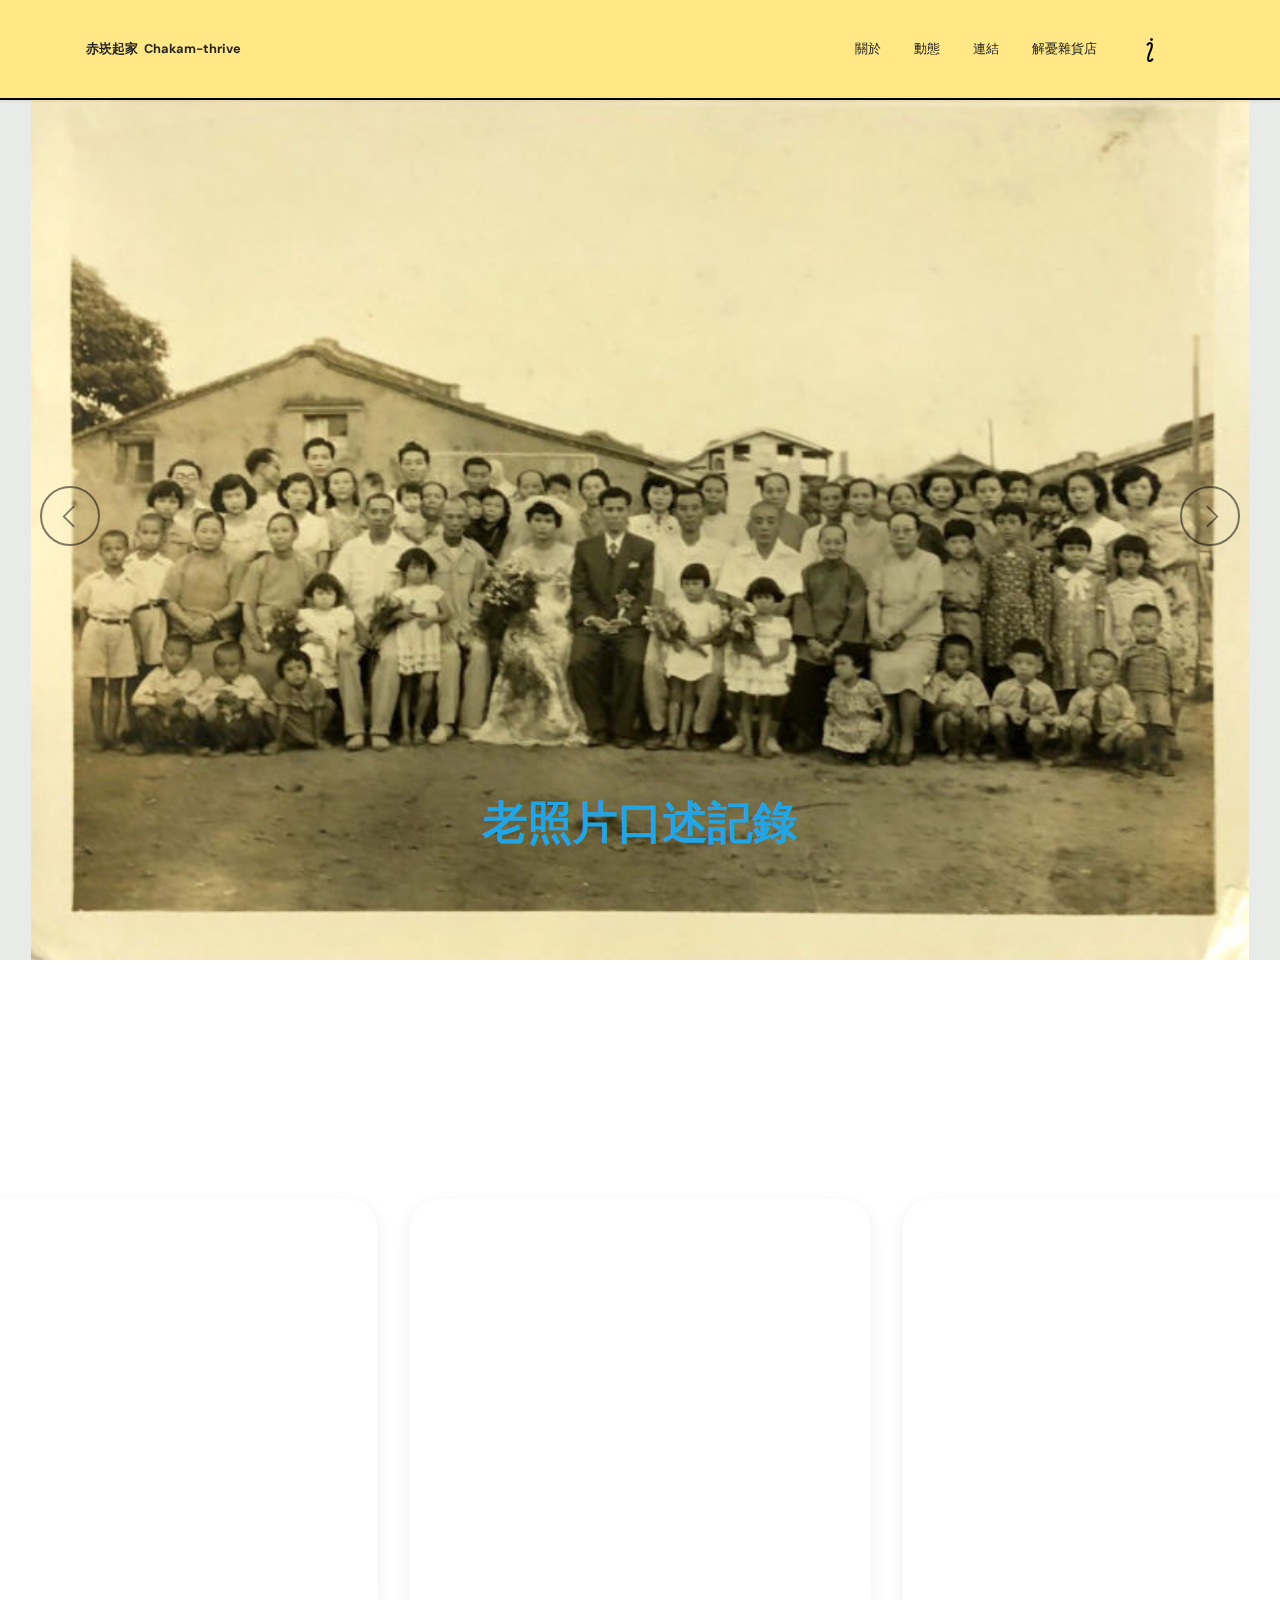
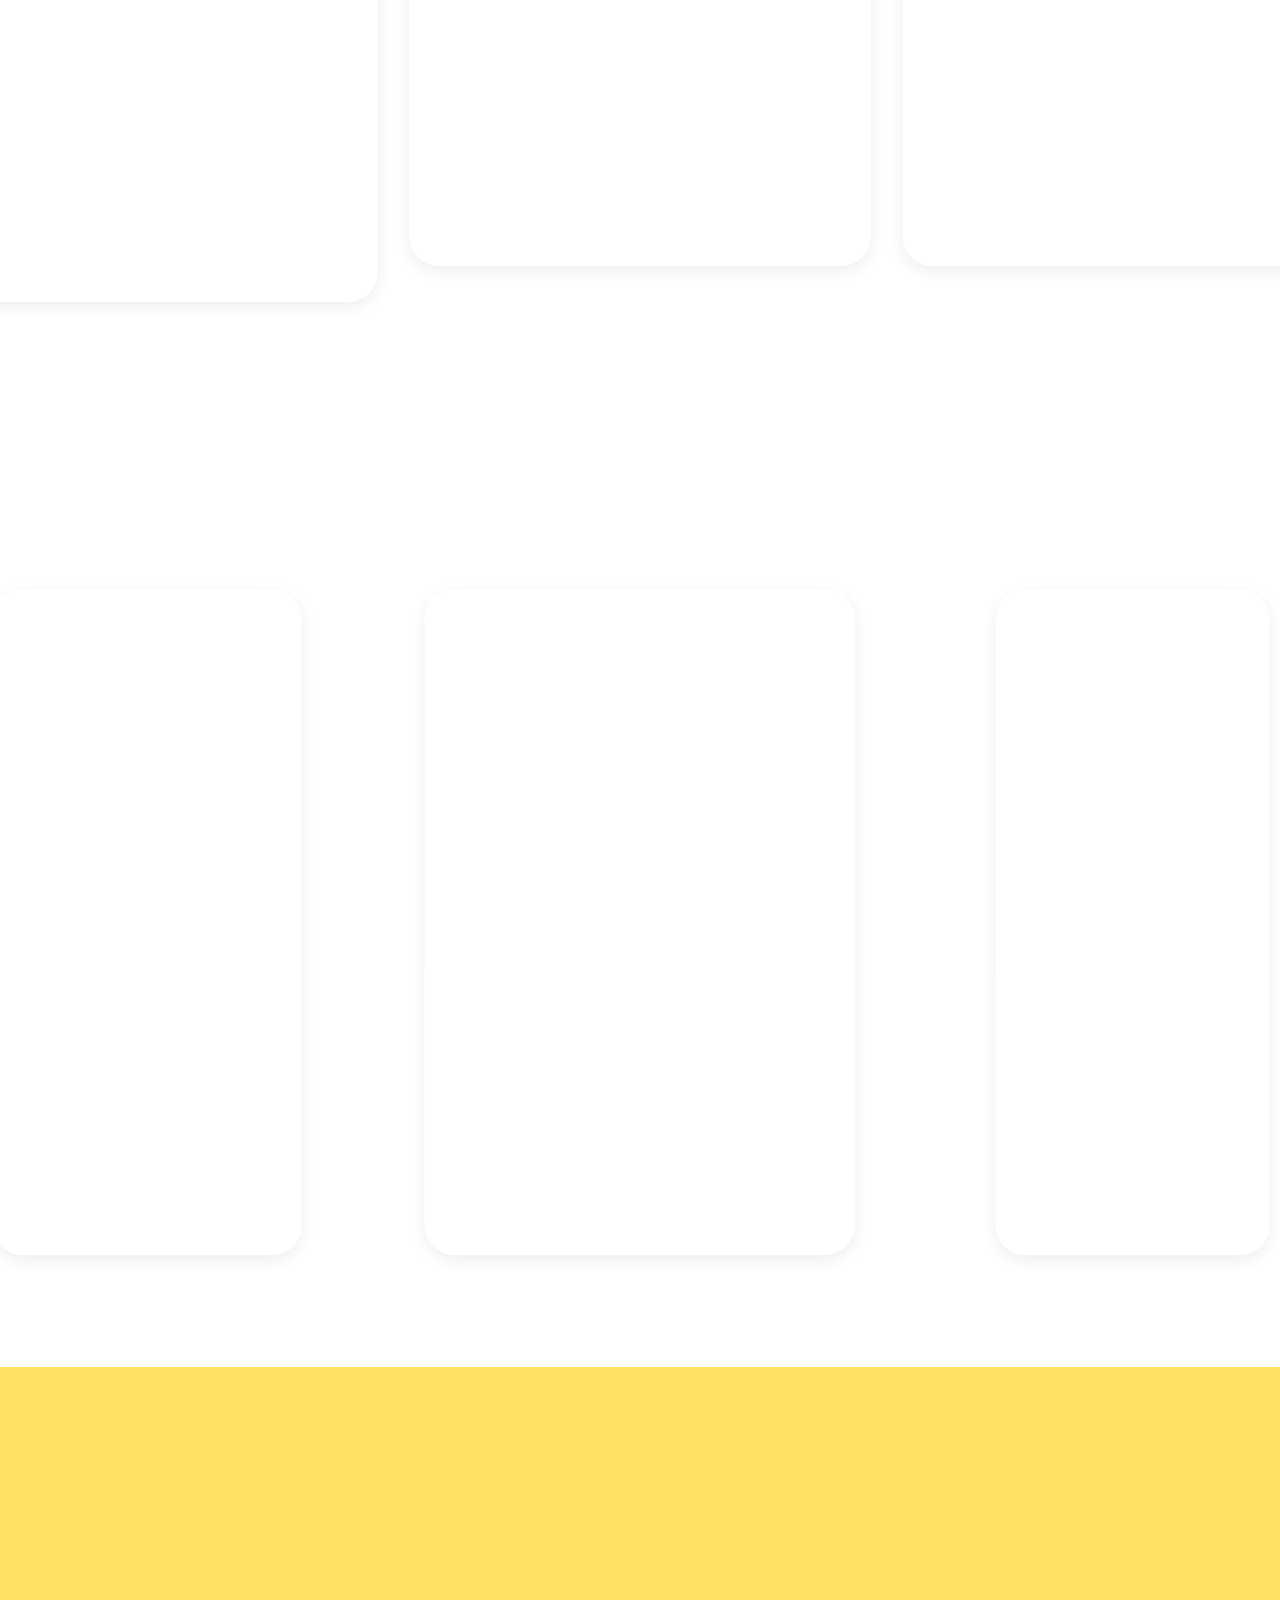
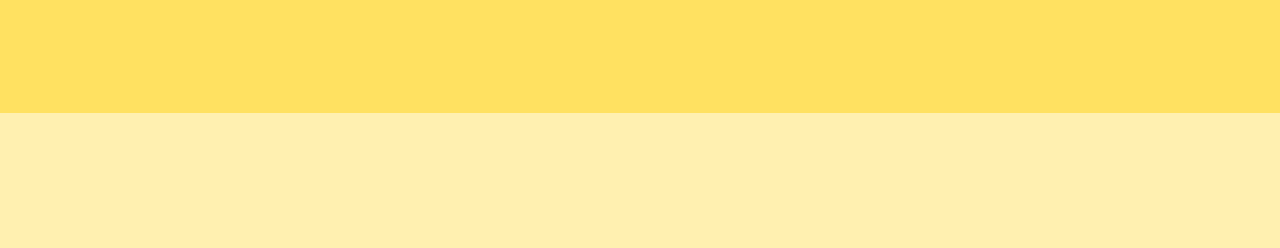
==== commit 1154f204: "create github pages" ====
--- a/index.html
+++ b/index.html
@@ -69,11 +69,11 @@
 
 <section data-bs-version="5.1" class="slider1 cid-sVlZi1WHoL mbr-fullscreen" id="slider1-1i">
     
-    <div class="carousel slide carousel-fade" id="sX8W0Wkc4G" data-interval="10000" data-bs-interval="10000">
+    <div class="carousel slide carousel-fade" id="sYfFHUMrUH" data-interval="10000" data-bs-interval="10000">
         <ol class="carousel-indicators">
-            <li data-slide-to="0" data-bs-slide-to="0" class="active" data-target="#sX8W0Wkc4G" data-bs-target="#sX8W0Wkc4G"></li>
-            <li data-slide-to="1" data-bs-slide-to="1" data-target="#sX8W0Wkc4G" data-bs-target="#sX8W0Wkc4G"></li>
-            <li data-slide-to="2" data-bs-slide-to="2" data-target="#sX8W0Wkc4G" data-bs-target="#sX8W0Wkc4G"></li>
+            <li data-slide-to="0" data-bs-slide-to="0" class="active" data-target="#sYfFHUMrUH" data-bs-target="#sYfFHUMrUH"></li>
+            <li data-slide-to="1" data-bs-slide-to="1" data-target="#sYfFHUMrUH" data-bs-target="#sYfFHUMrUH"></li>
+            <li data-slide-to="2" data-bs-slide-to="2" data-target="#sYfFHUMrUH" data-bs-target="#sYfFHUMrUH"></li>
         </ol>
         <div class="carousel-inner">
             <div class="carousel-item slider-image item active">
@@ -109,11 +109,11 @@
                 </div>
             </div>
         </div>
-        <a class="carousel-control carousel-control-prev" role="button" data-slide="prev" data-bs-slide="prev" href="#sX8W0Wkc4G">
+        <a class="carousel-control carousel-control-prev" role="button" data-slide="prev" data-bs-slide="prev" href="#sYfFHUMrUH">
             <span class="mobi-mbri mobi-mbri-arrow-prev" aria-hidden="true"></span>
             <span class="sr-only visually-hidden">Previous</span>
         </a>
-        <a class="carousel-control carousel-control-next" role="button" data-slide="next" data-bs-slide="next" href="#sX8W0Wkc4G">
+        <a class="carousel-control carousel-control-next" role="button" data-slide="next" data-bs-slide="next" href="#sYfFHUMrUH">
             <span class="mobi-mbri mobi-mbri-arrow-next" aria-hidden="true"></span>
             <span class="sr-only visually-hidden">Next</span>
         </a>
@@ -315,12 +315,11 @@
                         <div class="slide-content">
                             <div class="shadow item-wrapper">
                                 <div class="wrap-img item-img">
-                                    <img src="assets/images/4-868x1184.jpeg" class="inner" alt="" data-slide-to="1" data-bs-slide-to="1">
-                                </div>
-                                <div class="card-wrapper">
-                                    <h5 class="date mbr-fonts-style display-4">即將登場02-2022/2/27-28</h5>
-                                    <h5 class="card-title mbr-fonts-style display-7">
-                                        <strong>辦家家酒市集</strong></h5>
+                                    <img src="assets/images/-1-1051x1478.jpg" class="inner" alt="" data-slide-to="1" data-bs-slide-to="1">
+                                </div>
+                                <div class="card-wrapper">
+                                    <h5 class="date mbr-fonts-style display-4">即將登場02-2022/2/26-27</h5>
+                                    <h5 class="card-title mbr-fonts-style display-7"><strong>家家酒市集</strong></h5>
                                     <h5 class="card-text mbr-fonts-style display-4">對！我們就是要自嗨</h5>
                                     <div class="row link-row justify-content-between">
                                         <div class="col-auto">
